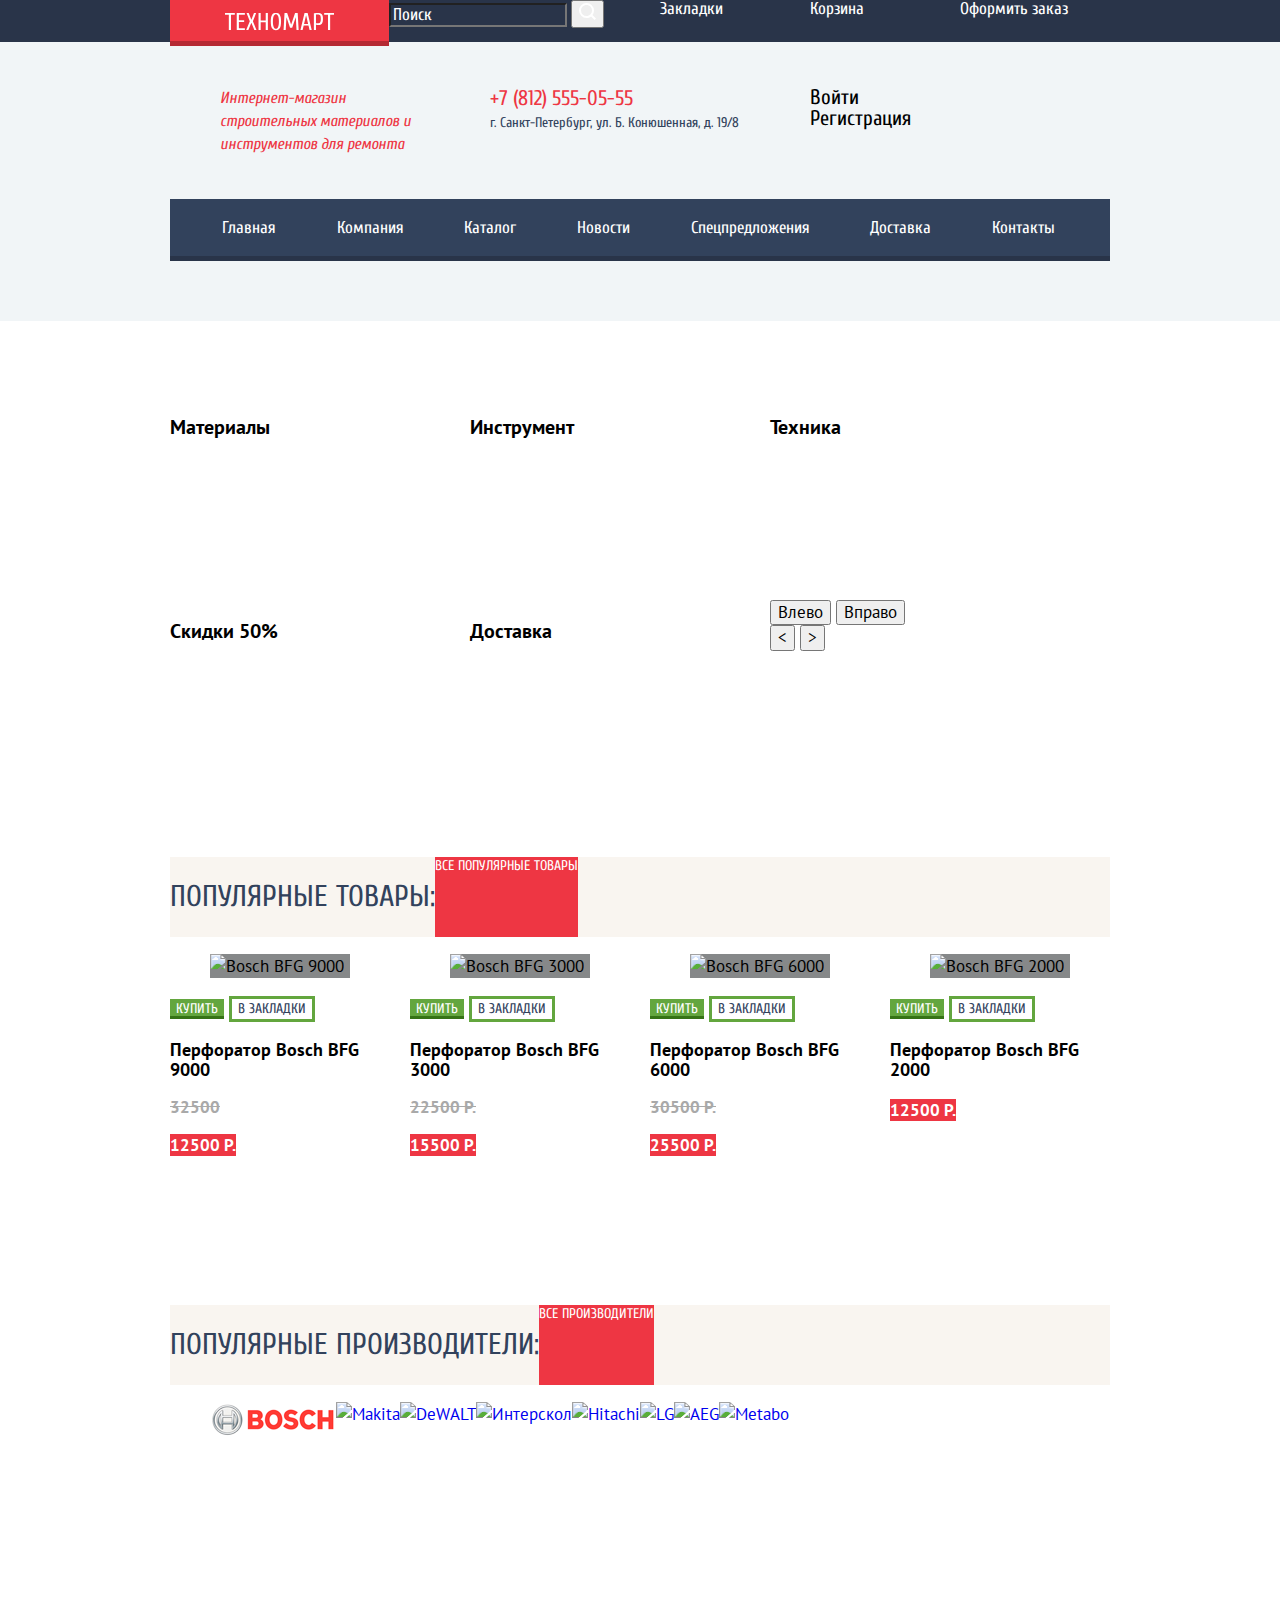
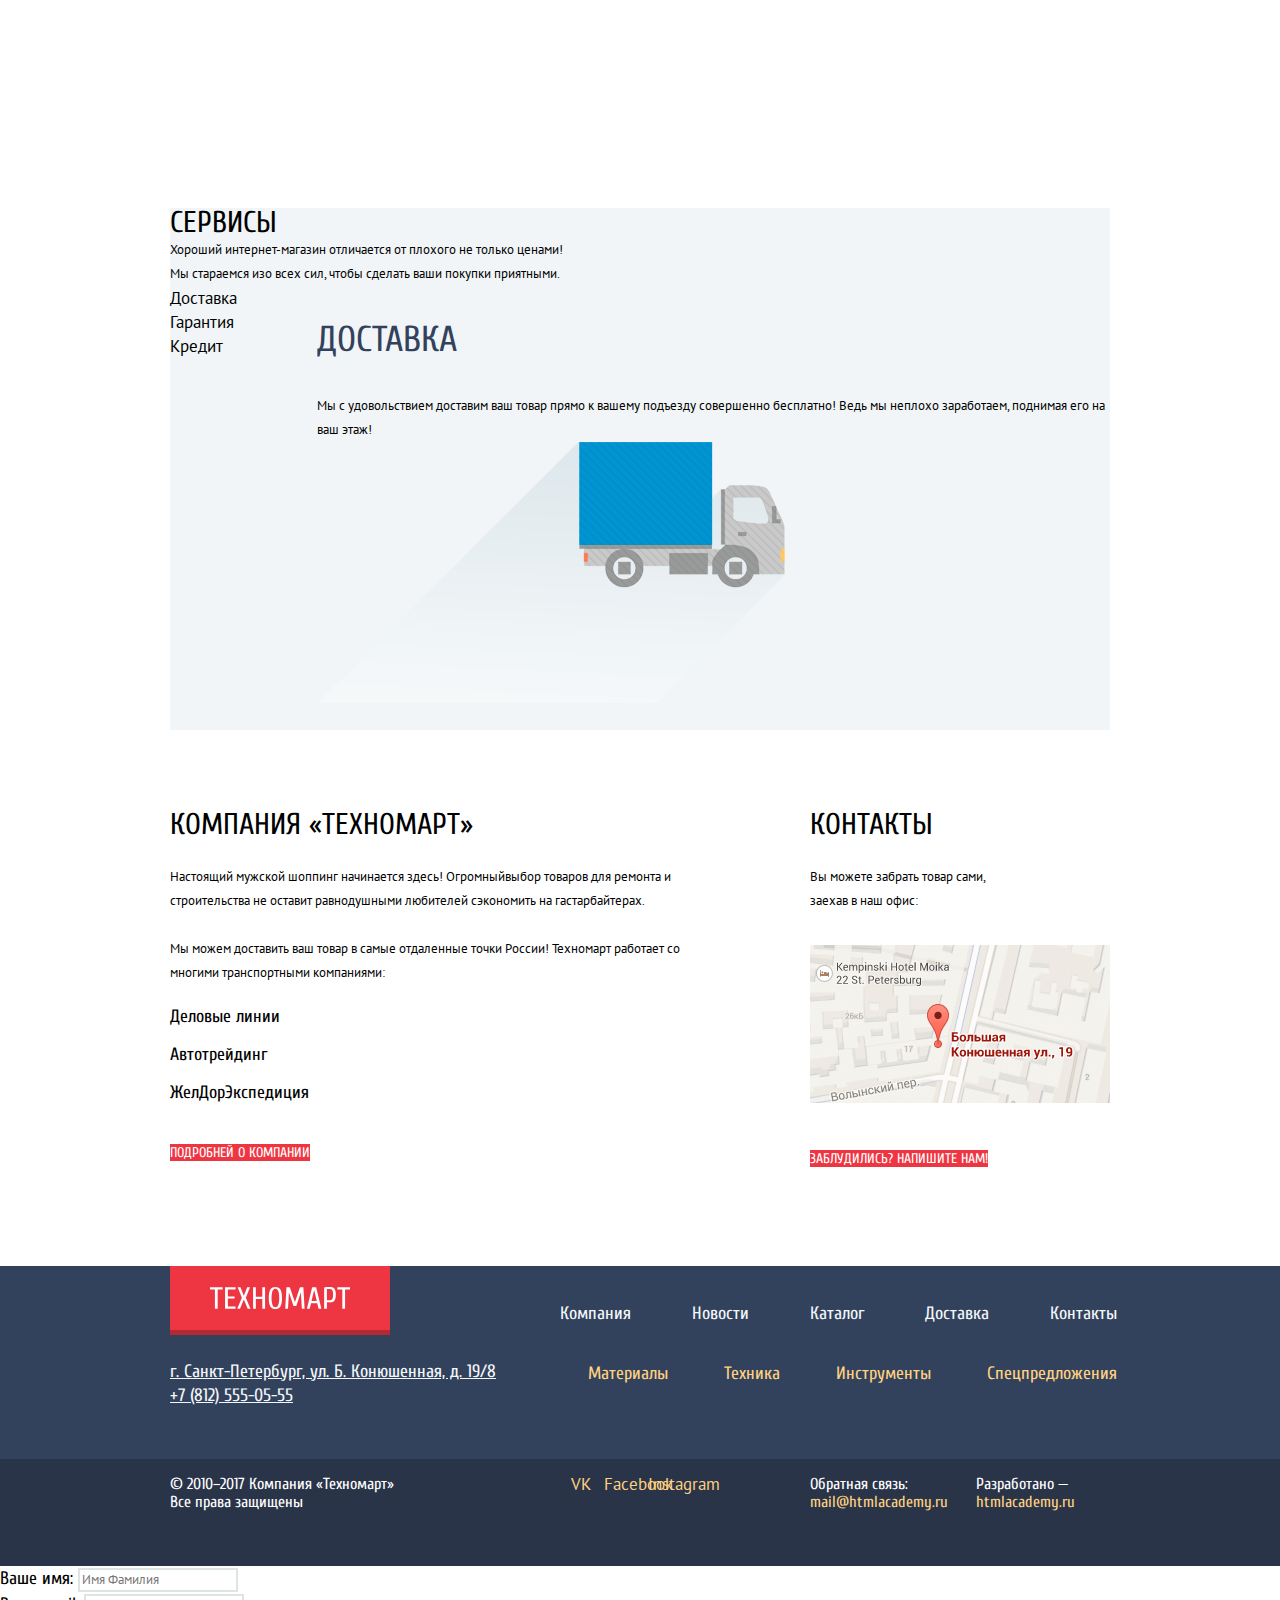
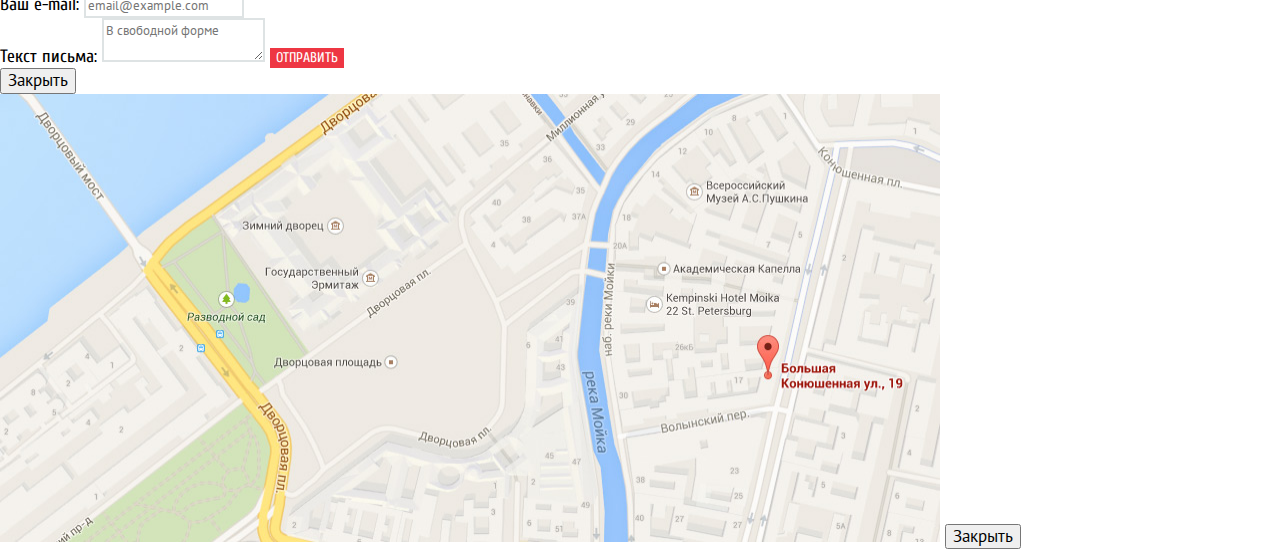
==== index.html @ a9da419f "Правкт по сеткам" ====
<!DOCTYPE html>
<html lang="ru">
  <head>
    <meta charset="utf-8">
    <title>HTML Academy: Техномарт</title>
    <link href="https://fonts.googleapis.com/css?family=Cuprum:400,400i,700&display=swap&subset=cyrillic" rel="stylesheet">
    <link href="https://fonts.googleapis.com/css?family=PT+Sans:400,400i,700&display=swap&subset=cyrillic" rel="stylesheet">
    <link href="css/normalize.css" rel="stylesheet">
    <link href="css/style.css" rel="stylesheet">
  </head>
  <body>
    <header class="header">
      <div class="header-up">
        <div class="container">
          <a class="logo">
            <img src="img/logo-technomart.svg" alt="Логотип Техномарт" width="109" height="19">
          </a>
          <form class="search" action="https://echo.htmlacademy.ru" method="get">
            <input name="search" placeholder="Поиск" type="text">
            <button type="submit"><img src="img/icon-search.svg" alt="Найти"></button>
          </form>
          <a class="header-bookmark" href="#">Закладки</a>
          <a class="header-basket" href="#">Корзина</a>
          <a class="checkout-order" href="#">Оформить заказ</a>
        </div>
      </div>
      <div class="header-medium-down">
        <div class="container">
          <div class="header-medium">
            <h1>
              Интернет-магазин
              строительных материалов
              и инструментов для ремонта
            </h1>
            <div class="data-info">
              <a href="tel:+78125550555">+7 (812) 555-05-55</a>
              <p>г. Санкт-Петербург, ул. Б. Конюшенная, д. 19/8</p>
            </div>
            <div class="user-info">
              <a href="#">Войти</a>
              <a href="#">Регистрация</a>
            </div>
          </div>
          <nav class="site-navigation">
            <ul>
              <li><a href="#" class="button-nav first">Главная</a></li>
              <li><a href="#" class="button-nav">Компания</a></li>
              <li><a href="catalog.html" class="button-nav">Каталог</a></li>
              <li><a href="#" class="button-nav">Новости</a></li>
              <li><a href="#" class="button-nav">Спецпредложения</a></li>
              <li><a href="#" class="button-nav">Доставка</a></li>
              <li><a href="#" class="button-nav last">Контакты</a></li>
            </ul>
          </nav>
        </div>
      </div>
    </header>
    <main class="container">
      <section class="offers">
        <h2 class="visually-hidden">Товары и услуги</h2>
        <div class="category new">
          <h3>Материалы</h3>
          <a href="#" class="button">На любой вкус</a>
          <img src="img/icon-material.svg" width="44" height="65" alt="">
        </div>
        <div class="category">
          <h3>Инструмент</h3>
          <a href="#" class="button">На все случаи</a>
          <img src="img/icon-tool.svg" width="75" height="61" alt="">
        </div>
        <div class="category">
          <h3>Техника</h3>
          <a href="#" class="button">Для стройки</a>
           <img src="img/icon-equipment.svg" width="78" height="62" alt="">
        </div>
        <div class="category">
          <h3>Скидки 50%</h3>
          <a href="#" class="button">На 350 товаров</a>
          <img src="img/icon-sale.svg" width="59" height="72" alt="">
        </div>
        <div class="category">
          <h3>Доставка</h3>
          <a href="#" class="button">Бесплатно</a>
          <img src="img/icon-delivery.svg" width="78" height="63" alt="">
        </div>
        <div class="slide">
          <div>
            <button type="button">Влево</button>
            <button type="button">Вправо</button>
          </div>
          <div class="slide-1 visually-hidden">
            <h3>Дрели</h3>
            <img src="img/slide-1.jpg" width="620" height="266" alt="Дрели">
            <p>Соседям на радость!<p>
            <a href="#" class="button red-button">Открыть каталог</a>
          </div>
          <div class="slide-2 visually-hidden">
            <h3>Перфораторы</h3>
            <img src="img/slide-2.jpg" width="620" height="266" alt="Перфораторы">
            <p>Настоящие мужские игрушки<p>
            <a href="#" class="button red-button">Открыть каталог</a>
          </div>
          <div class="slide control">
            <button type="button"><</button>
            <button type="button">></button>
          </div>
        </div>
      </section>
      <section class="popular-products">
        <div class="header-popular-products">
          <h2>Популярные товары:</h2>
          <a href="#" class="button red-button">Все популярные товары</a>
        </div>
        <div class="products-items">
          <article>
            <div>
              <figure class="alt-color">
                <img src="img/perforator_9000.jpg" alt="Bosch BFG 9000" width="218" height="170">
              </figure>
              <button class="button button-buy" type="button">Купить</button>
              <button class="button button-bookmark" type="button">В закладки</button>
            </div>
            <h3>Перфоратор Bosch BFG 9000</h3>
            <p class="old_price"><del>32500</del></p>
            <a href="#" class="new_price">12500 Р.</a>
          </article>
          <article class="new">
            <div>
              <figure class="alt-color">
                <img src="img/perforator_3000.jpg" alt="Bosch BFG 3000" width="218" height="170">
              </figure>
              <button class="button button-buy" type="button">Купить</button>
              <button class="button button-bookmark" type="button">В закладки</button>
            </div>
            <h3>Перфоратор Bosch BFG 3000</h3>
            <p class="old_price"><del>22500 Р.</del></p>
            <a href="#" class="new_price">15500 Р.</a>
          </article>
          <article>
            <div>
              <figure class="alt-color">
                <img src="img/perforator_6000.jpg" alt="Bosch BFG 6000" width="218" height="170">
              </figure>
              <button class="button button-buy" type="button">Купить</button>
              <button class="button button-bookmark" type="button">В закладки</button>
            </div>
            <h3>Перфоратор Bosch BFG 6000</h3>
            <p class="old_price"><del>30500 Р.</del></p>
            <a href="#" class="new_price">25500 Р.</a>
          </article>
          <article class="new">
            <div>
              <figure class="alt-color">
                <img src="img/perforator_2000.jpg" alt="Bosch BFG 2000" width="218" height="170">
              </figure>
              <button class="button button-buy" type="button">Купить</button>
              <button class="button button-bookmark" type="button">В закладки</button>
            </div>
            <h3>Перфоратор Bosch BFG 2000</h3>
            <a href="#" class="new_price">12500 Р.</a>
          </article>
        </div>
      </section>
      <section class="popular-manufacturers">
        <div class="header-popular-manufacturers">
          <h2>Популярные производители:</h2>
          <a href="#" class="button red-button">Все производители</a>
        </div>
        <ul>
          <li><a href="#"><img src="img/bosch.png" alt="Bosch" width="126" height="37"></a></li>
          <li><a href="#"><img src="img/makita.png" alt="Makita" width="123" height="40"></a></li>
          <li><a href="#"><img src="img/dewalt.png" alt="DeWALT" width="146" height="44"></a></li>
          <li><a href="#"><img src="img/interscol.png" alt="Интерскол" width="200" height="88"></a></li>
          <li><a href="#"><img src="img/hitachi.png" alt="Hitachi" width="169" height="31"></a></li>
          <li><a href="#"><img src="img/lg.png" alt="LG" width="121" height="73"></a></li>
          <li><a href="#"><img src="img/aeg.png" alt="AEG" width="151" height="96"></a></li>
          <li><a href="#"><img src="img/metabo.png" alt="Metabo" width="204" height="69"></a></li>
        </ul>
      </section>
      <section class="service">
        <div class="service-top">
          <h2>Сервисы</h2>
          <p>Хороший интернет-магазин отличается от плохого не только ценами!
            Мы стараемся изо всех сил, чтобы сделать ваши покупки приятными.</p>
        </div>
        <div class="service-down">
          <ul class="service-list">
            <li>Доставка</li>
            <li>Гарантия</li>
            <li>Кредит</li>
          </ul>
          <div class="service-information">
          </div>
          <div>
            <h3>Доставка</h3>
            <p class="service-text">Мы с удовольствием доставим ваш товар прямо
            к вашему подъезду совершенно бесплатно!
            Ведь мы неплохо заработаем,
            поднимая его на ваш этаж!</p>
            <img src="img/delivery.png" alt="Доставка" width="468" height="261">
          </div>
          <div class="visually-hidden"> /!--временно--/
            <h3>Гарантия</h3>
            <p class="service-text">Если купленный у нас товар поломается или заискрит,
            а также в случае пожара, спровоцированного его возгоранием,
            вы всегда можете быть уверены в нашей гарантии.
            Мы обменяем сгоревший товар на новый.
            Дом уж восстановите как-нибудь сами.</p>
            <img src="img/warranty.png" alt="Гарантия" width="389" height="283">
          </div>
          <div class="visually-hidden"> /!--временно--/
            <h3>Кредит</h3>
            <p class="service-text">Залезть в долговую яму стало проще!
            Кредитные консультанты придут вам на помощь.</p>
            <img src="img/credit.png" alt="Кредит" width="465" height="285">
            <a href="#" class="button red-button">Отправить заявку</a>
          </div>
        </div>
      </section>
      <section class="about-company">
        <div class="info">
          <h2>Компания «Техномарт»</h2>
          <p>
            Настоящий мужской шоппинг начинается здесь! Огромныйвыбор товаров для ремонта и
            строительства не оставит равнодушными любителей сэкономить на гастарбайтерах.
          </p>
          <p>
            Мы можем доставить ваш товар в самые отдаленные точки России!
            Техномарт работает со многими транспортными компаниями:
          </p>
          <ul class="transport_companies">
            <li>Деловые линии</li>
            <li>Автотрейдинг</li>
            <li>ЖелДорЭкспедиция</li>
          </ul>
          <a href="#" class="button red-button">Подробней о компании</a>
        </div>
        <div class="contacts">
          <h2>Контакты</h2>
          <p>
            Вы можете забрать товар сами,
            заехав в наш офис:
          </p>
          <img src="img/map.png" alt="карта как добраться" width="300" height="158">
          <a href="#" class="button red-button">Заблудились? Напишите нам!</a>
        </div>
      </section>
    </main>
    <footer class="footer">
      <div class="footer-up">
        <div class="container">
          <div class="footer-left">
            <a class="logo" href="index.html">
              <img src="img/logo-technomart.svg" alt="Логотип Техномарт" width="140" height="24">
            </a>
            <p>
              г. Санкт-Петербург, ул. Б. Конюшенная, д. 19/8
              <a href="tel:+78125550555">+7 (812) 555-05-55</a>
            </p>
          </div>
          <div class="footer-right">
            <ul class="footer-up-nav">
              <li><a href="#">Компания</a></li>
              <li><a href="#">Новости</a></li>
              <li><a href="#">Каталог</a></li>
              <li><a href="#">Доставка</a></li>
              <li><a href="#">Контакты</a></li>
            </ul>
            <ul class="footer-down-nav">
              <li><a href="#">Материалы</a></li>
              <li><a href="#">Техника</a></li>
              <li><a href="#">Инструменты</a></li>
              <li><a href="#">Спецпредложения</a></li>
            </ul>
          </div>
        </div>
      </div>
      <div class="footer-down">
        <div class="container">
          <p class="footer-copyright">
            © 2010–2017 Компания «Техномарт»
            Все права защищены
          </p>
          <ul class="social-networks">
            <li><a class="social-button" href="#"><span>VK</span></a></li>
            <li><a class="social-button" href="#"><span>Facebook</span></a></li>
            <li><a class="social-button" href="#"><span>Instagram</span></a></li>
          </ul>
          <div class="footer-contacts">
            <p>Обратная связь:
              <a href="mailto:mail@htmlacademy.ru">mail@htmlacademy.ru</a>
            </p>
            <p>Разработано —
              <a href="https://htmlacademy.ru/intensive/htmlcss">htmlacademy.ru</a>
            </p>
          </div>
        </div>
      </div>
    </footer>

    <section class="modal">
      <h2 class="visually-hidden">Напишите нам!</h2>
      <form class="appointment-form" action="https://echo.htmlacademy.ru" method="post">
        <div class="name-email">
          <div class="name">
            <label for="user-name">Ваше имя:</label>
            <input type="text" name="user-name" id="user-name"   placeholder="Имя Фамилия">
          </div>
          <div class="email">
            <label for="email">Ваш e-mail:</label>
            <input type="text" name="email" id="email" placeholder="email@example.com">
          </div>
        </div>
        <label for="letter">Текст письма:</label>
        <textarea id="letter" placeholder="В свободной форме"></textarea>
        <button class="button red-button" type="submit">Отправить</button>
      </form>
      <button class="modal-close" type="button">Закрыть</button>
    </section>

    <section class="modal">
      <h2 class="visually-hidden">Как до нас добраться</h2>
        <img src="img/modal-map.jpg" width="940" height="448" alt="Офис компании по адресу ул. Большая Конюшенная 19/8, Санкт-Петербург">
      <button type="button">Закрыть</button>
    </section>

  </body>
</html>
---- css/style.css ----
body {
  margin: 0;
  padding: 0;

  font-family: "PT Sans", "Arial", sans-serif;
  font-size: 17px;
  line-height: 24px;
  font-weight: 400;
  color: #000000;

  background-color: #ffffff;
}

a {
  text-decoration: none;
}

img {
  max-width: 100%;
}

.button {
  cursor: pointer;
  font-family: "Cuprum", "Arial", sans-serif;
  font-weight: 400;
  font-size: 14px;
  line-height: 18px;
  color: #ffffff;
  text-align: center;
  vertical-align: middle;
  text-transform: uppercase;

  border: none;
}

.red-button {
  background-color: #ee3643;
}

.red-button:hover {
  background-color: #ca2c37;
}

.red-button:active {
  background-color: #ba2732;
}

.visually-hidden {
  position: absolute;
  clip: rect(0 0 0 0);
  width: 1px;
  height: 1px;
  margin: -1px;
}


.container {
  width: 940px;
  margin: 0 auto;
}
/* Header */

.header {
  background-color: #f1f5f7;
  min-height: 260px; /* временно */
}

.header-up {
  background-color: #293449;

  font-family: "Cuprum", "Arial", sans-serif;
  font-weight: 400;
  font-size: 17px;
  line-height: 18px;
  color: #ffffff;
  height: 42px; /* временно */

  margin-bottom: 45px;
}

.header-up .container {
  display: flex;
  justify-content: space-between;
}

.header-up .logo {
  padding-left: 55px;
  padding-right: 55px;
  padding-top: 12px;
  padding-bottom: 6px;
}

.header-up form {
  width: 270px;
}

.search input {
  font-family: "Cuprum", "Arial", sans-serif;
  font-weight: 400;
  font-size: 17px;
  line-height: 18px;
  color: #ffffff;

  background-color: #293449;
}

.search input:hover {
  color: #ffffff;

  background-color: #212a3a;
}

.search input:focus {
  color: #000000;

  background-color: #ffffff;
}

.search input::placeholder {
  color: #ffffff;
}

.header-up a {
  font-family: "Cuprum", "Arial", sans-serif;
  font-weight: 400;
  font-size: 17px;
  line-height: 18px;
  color: #ffffff;
}

.header-up .header-bookmark,
.header-up .header-basket,
.header-up .checkout-order {
  width: 150px;
}

.header-up .header-basket:hover,
.header-up .header-bookmark:hover {
  background-color: #212a3a;
}

.header-up .header-basket:active,
.header-up .header-bookmark:active {
  background-color: #161d29;

  opacity: 0.6;
}

.header-up .checkout-order:hover {
  background-color: #5fbb2d;
}

.header-up .checkout-order:active {
  background-color: #518534;
}

.header-medium-down {
  display: flex;
  flex-direction: column;
  justify-content: space-between;
  background-color: #f1f5f7;
  padding-bottom: 60px;
}

.header-medium {
  min-height: 68px;  /*временно для сетки*/
  margin-bottom: 43px;
  display: flex;
  flex-direction: row;
  justify-content: flex-end;
}

.header-medium h1,
.header-medium .site-info {
  margin: 0;
  font-family: "Cuprum", "Arial", sans-serif;
  font-weight: 400;
  font-style: italic;
  font-size: 16px;
  line-height: 23px;
  color: #ee3643;
  margin-right: 70px;
  width: 200px;
}

.header-medium .user-info {
  display: flex;
  flex-direction: column;
  width: 300px;
  margin-left: 50px;
}

.header-medium .data-info {
  width: 270px;
}

.user-info .users-menu {
  margin: 0;
  padding: 0;
  list-style: none;
  display: flex;
}

.data-info a {
  font-family: "Cuprum", "Arial", sans-serif;
  font-weight: 400;
  font-size: 21px;
  line-height: 21px;
  color: #ee3643;
}

.user-info a:hover {
  color: #ee3643;
}

.user-info a:active {
  color: #000000;
  opacity: 0.3;
}

.user-info .username:hover {
  color: inherit;
}

.data-info p {
  font-family: "Cuprum", "Arial", sans-serif;
  font-weight: 400;
  font-size: 14px;
  line-height: 24px;
  color: #32425c;
  padding: 0;
  margin: 0;
}

.user-info a {
  font-family: "Cuprum", "Arial", sans-serif;
  font-weight: 400;
  font-size: 21px;
  line-height: 21px;
  color: #000000;
}

.user-info li {
  list-style: none;
}

.user-info .orders,
.user-info .cabinet {
  font-family: "Cuprum", "Arial", sans-serif;
  font-weight: 400;
  font-size: 16px;
  line-height: 18px;
  color: #32425c;
  text-decoration: underline;
}

.user-info .orders:hover {
  color: #ee3643;
}

.user-info .orders:active {
  color: #000000;
  opacity: 0.3;
}

.site-navigation {
  background-color: #32425c;
  border-bottom: 5px solid #293449;
  min-height: 55px; /* временно */
  width: 940px;
}

.site-navigation ul {
  margin: 0 auto;
  padding: 0;
  list-style: none;
  display: flex;
  justify-content: space-between;
}

.site-navigation  li {
  list-style: none;
}

.site-navigation a {
  font-family: "Cuprum", "Arial", sans-serif;
  font-weight: 400;
  font-size: 17px;
  line-height: 17px;
  color: #ffffff;
  display: block;
  padding: 20px 30px;
}

.site-navigation .first {
  padding-left: 52px;
}

.site-navigation .last {
  padding-right: 55px;
}

.site-navigation a:hover {
  background-color: #293449;
}

.site-navigation a:active {
  opacity: 0.5;

  background-color: #1d2739;
}

/* Main */

.offers {
  margin-top: 74px;
  min-height: 409px;
  margin-bottom: 53px;
  display: flex;
  flex-wrap: wrap;
}

.category {
  width: 300px;
  height: 123px;
}

.popular-products .header-popular-products,
.popular-manufacturers .header-popular-manufacturers {
  background-color: #f9f5f0;
}

.header-popular-products h2,
.header-popular-manufacturers h2 {
  font-family: "Cuprum", "Arial", sans-serif;
  font-weight: 400;
  font-size: 30px;
  line-height: 30px;
  color: #32425c;

  text-transform: uppercase;
}

.popular-products h3 {
  font-family: "PT Sans", "Arial", sans-serif;
  font-weight: bold;
  font-size: 18px;
  line-height: 20px;
  color: #000000;
}

.header-popular-products,
.header-popular-manufacturers {
  display: flex;
}

.popular-products {
  min-height: 427px; /* Временное */
  margin-bottom: 21px;
}

.popular-manufacturers {
  min-height: 418px; /* Временное */
  margin-bottom: 85px;
}

.popular-manufacturers ul {
  list-style: none;
  display: flex;
  flex-wrap: nowrap;
}

.products-items {
  display: flex;
  justify-content: space-between;
}

.products-items article {
  width: 220px;
  height: 317px; /* Временно для сетки */
  margin-bottom: 20px;
}

.alt-color {
  background-color: #868889;
}

.old_price {
  font-family: "PT Sans", "Arial", sans-serif;
  font-weight: bold;
  font-size: 17px;
  line-height: 18px;
  color: #a9a9a9;

  text-transform: uppercase;
}

.new_price {
  font-family: "PT Sans", "Arial", sans-serif;
  font-weight: bold;
  font-size: 17px;
  line-height: 18px;
  color: #ffffff;
  text-transform: uppercase;

  background-color: #ee3643;
}

.popular-manufacturers li {
  list-style: none;
}

.button-buy {
  background-color: #63a63e;
  box-shadow: inset 0 -3px 0 #367315;

  color: #ffffff;
}

.button-buy:hover {
  background-color: #5fbb2d;
}


.button-buy:active {
  background-color: #518534;
}


.button-bookmark {
  background-color: #ffffff;
  border: 3px solid #63a63e;

  color: #32425c;
}

.button-bookmark:hover {
  border: 3px solid #32425c;

  color: #32425c;
}

.button-bookmark:active {
  border: 3px solid #32425c 0.3;

  color: #32425c;
  opacity: 0.3;
}

.service {
  background-color: #f1f5f7;
  min-height: 522px; /* временно*/
  margin-bottom: 80px;

  display: flex;
  flex-direction: column;
}

.service-top {
  width:400px;
}

.service h2 {
  margin: 0;
  padding: 0;
  font-family: "Cuprum", "Arial", sans-serif;
  font-weight: 400;
  font-size: 30px;
  line-height: 30px;
  color: #000000;

  text-transform: uppercase;
}

.service p {
  margin: 0;
  padding: 0;
  font-family: "PT Sans", "Arial", sans-serif;
  font-weight: 400;
  font-size: 13px;
  line-height: 24px;
  color: #000000;
}

.service h3 {
  font-family: "Cuprum", "Arial", sans-serif;
  font-weight: 400;
  font-size: 36px;
  line-height: 36px;
  color: #32425c;

  text-transform: uppercase;
}

.service-down {
  display: flex;
}

.service-list {
  margin: 0;
  padding: 0;
  list-style: none;
  margin-right: 80px;
}

.about-company {
  min-height: 370px; /* временно */
  display: flex;
  justify-content: space-between;
  margin-bottom: 86px;
}

.about-company .info,
.about-company .contacts {
  min-height: 370px; /* временно */
}

.about-company .info {
  width: 520px;
}

.about-company .contacts {
  width: 300px;
}

.about-company h2 {
  font-family: "Cuprum", "Arial", sans-serif;
  font-weight: 400;
  font-size: 30px;
  line-height: 30px;
  color: #000000;
  margin: 0;
  margin-bottom: 25px;

  text-transform: uppercase;
}

.transport_companies {
  margin: 0;
  padding: 0;
  list-style: none;
}

.transport_companies li {
  font-family: "Cuprum", "Arial", sans-serif;
  font-weight: 400;
  font-size: 18px;
  line-height: 20px;
  color: #000000;
  margin-bottom: 18px;
}

.transport_companies li:last-child {
  margin-bottom: 36px;
}

.about-company p {
  margin: 0;
  padding: 0;
  font-family: "PT Sans", "Arial", sans-serif;
  font-weight: 400;
  font-size: 13px;
  line-height: 24px;
  color: #000000;
}

.about-company .info p:nth-child(2) {
  margin-bottom: 24px;
}

.about-company .info p:nth-child(3) {
  margin-bottom: 22px;
}

.contacts p {
  width: 180px;
  margin-bottom: 32px;
}

.contacts img {
  margin-bottom: 36px;
}

/*Main внутренней странцы*/

.bread-crumbs li {
  list-style: none;
}

.bread-crumbs a {
  font-family: "PT Sans", "Arial", sans-serif;
  font-weight: 400;
  font-size: 13px;
  line-height: 18px;
  color: #000000;

  text-transform: uppercase;
}

.inner-page-h1 {
  background-color: #f2f6f8;
}

.inner-page h1 {
  margin: 0;
  padding: 0;
  font-family: "Cuprum", "Arial", sans-serif;
  font-weight: 400;
  font-size: 30px;
  line-height: 30px;
  color: #32425c;
  vertical-align: middle;
  text-align: left;

  margin-bottom: 20px;
  min-height: 90px;   /* Временно для сетки */
}

.inner-page h2 {
  background-color: #f7f3ec;
}

.inner-page .bread-crumbs {
  margin: 0 auto;
  padding: 0;
  list-style: none;
  display: flex;
  justify-content: flex-start;

  min-height: 60px; /* Временно для сетки */
}

.inner-page h2,
.sorting-title {
  font-family: "PT Sans", "Arial", sans-serif;
  font-weight: 400;
  font-size: 13px;
  line-height: 18px;
  color: #000000;
  vertical-align: middle;
  text-align: left;
  text-transform: uppercase;
}

.filter-catalog-wrapper {
  display: flex;
}

.filter {
  width: 220px;
  display: flex;
  flex-direction: column;
  margin-right: 20px;

  min-height: 745px;   /* Временно для сетки */
}

.filter legend {
  font-family: "PT Sans","Arial", sans-serif;
  font-weight: 400;
  font-size: 17px;
  line-height: 30px;
  color: #000000;
  vertical-align: middle;
  text-align: left;
  text-transform: uppercase;
}

.filter label {
  font-family: "PT Sans", "Arial", sans-serif;
  font-weight: 400;
  font-size: 15px;
  line-height: 20px;
  color: #000000;
  vertical-align: middle;
  text-align: left;
  text-transform: uppercase;
}

.filter label:active {
  opacity: 0.4;
}

.filter li {
  list-style: none;
}

.products-list {
  display: flex;
  flex-direction: column;
  width: 700px;
}

.sorting {
  background-color: #f7f3ec;
  min-height: 38px;  /* Временно для сетки */
  display: flex;
  justify-content: space-between;
  margin-bottom: 20px;
}

.sorting p {
  padding: 0;
  margin: 0;
  margin-left: 20px;
  margin-right: 140px;
}

.sorting .sorting-list {
  min-width: 355px; /* Временно для сетки */
  margin-right: 45px;
  margin: 0;
  padding: 0;
  list-style: none;
  display: flex;
}

.sorting .sorting-control {
  min-width: 45px; /* Временно для сетки */
  margin-right: 15px;
  list-style: none;
}

.sorting-link {
  font-family: "PT Sans", "Arial", sans-serif;
  font-weight: 400;
  font-size: 13px;
  line-height: 18px;
  color: #acaaa5;
  vertical-align: middle;
  text-align: left;
  text-transform: uppercase;

  border-bottom: 1px dashed #ee3643;
}

.sorting-link:hover {
  color: #000000;

  border-bottom: 1px solid #ee3643;
}

.active-sorting-link,
.sorting-link:active {
  color: #ee3643;
  border-bottom: none;
}

.catalog {
  display: flex;
  flex-wrap: wrap;
  justify-content: space-between;
  margin-bottom: 34px;
}

.catalog article {
  width: 220px;
  height: 317px; /* Временно для сетки */
  margin-bottom: 20px;
}

.pagination {
  padding: 0;
  margin: 0;
  list-style: none;
  display: flex;
  margin-bottom: 60px;

  min-height: 38px; /* Временно для сетки */
}

.button-page {
  font-family: "PT Sans", "Arial", sans-serif;
  font-weight: 400;
  font-size: 13px;
  line-height: 18px;
  color: #000000;
  text-align: center;
  vertical-align: middle;
  text-transform: uppercase;

  border: 1px solid #e5e5e5;

  background-color: #ffffff;
}

.active-page {
  color: #ffffff;
  background-color: #ee3643;

  border: none;
}

.inner-page .about-rotary-hammers {
  background-color: #f2f6f8;
  min-height: 190px; /* Временно для сетки */
  display: flex;
  flex-direction: column;

  margin-bottom: 70px;
}

.about-rotary-hammers-h2,
.about-rotary-hammers-h2 p {
  margin: 0;
  padding: 0;
}

.about-rotary-hammers h2 {
  font-family: "Cuprum", "Arial", sans-serif;
  font-weight: 400;
  font-size: 30px;
  line-height: 30px;
  color: #000000;
  text-align: left;
  vertical-align: middle;
  text-transform: uppercase;
  background-color: #f2f6f8;
}

.about-rotary-hammers p {
  font-family: "PT Sans", "Arial", sans-serif;
  font-weight: 400;
  font-size: 13px;
  line-height: 24px;
  color: #000000;
  text-align: left;
  vertical-align: middle;
}

/* Footer */

.footer {
  min-height: 300px;
  display: flex;
  flex-direction: column;
}

.footer-up {
  min-height: 193px;
  background-color: #32425c;
}

.footer-up .container {
  display: flex;
  justify-content: space-between;
}

.footer-up p,
.footer-up a {
  margin: 0;
  padding: 0;
}

.footer-left {
  display: flex;
  flex-direction: column;
  margin-right: 60px;
}

.footer-left p,
.footer-left a {
  font-family: "Cuprum", "Arial", sans-serif;
  font-weight: 400;
  font-size: 18px;
  line-height: 24px;
  color: #f3f7f9;
  text-decoration: underline;

  width: 330px;
}

.footer-left .logo {
  padding: 0 40px;
  padding-top: 20px;
  padding-bottom: 13px;
  margin-bottom: 30px;
  width: 140px;
}

.footer-up .logo,
.header-up .logo {
  background-color: #ee3643;
  box-shadow: 0 5px 0 0 #b52933;
}

.footer-up .logo:hover,
.header-up .logo:hover {
  background-color: #ca2c37;
}

.footer-up .logo:active,
.header-up .logo:active {
  background-color: #ba2732;
}

.footer-right {
  display: flex;
  flex-direction: column;
}

.footer-right ul{
  margin: 0;
  padding: 0;
  display: flex;
  justify-content: flex-end;
  padding-top: 36px;

  min-width: 550px;
  min-height: 24px;
}

.footer-up .footer-up-nav,
.footer-up .footer-down-nav {
  font-family: "Cuprum", "Arial", sans-serif;
  font-weight: 400;
  font-size: 18px;
  line-height: 24px;
  color: #f3f7f9;

  list-style: none;
}

.footer-up .footer-up-nav {
  display: flex;
  justify-content: space-between;
}

.footer-right .footer-down-nav {
  display: flex;
  justify-content: flex-end;
  padding-bottom: 72px;
}

.footer-down-nav li {
  padding-left: 28px;
  padding-right: 28px;
}

.footer-down-nav li:last-child {
  padding-right: 0;
}

.footer-right li {
  list-style: none;
}

.footer-right a:hover,
.footer-right a:hover {
  text-decoration: underline;
}

.footer-right a:active,
.footer-right a:active {
  opacity: 0.5;

  text-decoration: none;
}

.footer-up-nav a {
  color: #f3f7f9;
}

.footer-down-nav a {
  color: #ffd180;
}

.footer-down {
  background-color: #293449;
  min-height: 107px;
}

.footer-down .container {
  display: flex;
  justify-content: space-between;
  align-items: center;
}


.footer-down p {
  color: #ffffff;
}

.footer-down a {
  color: #ffd180;
}

.footer-down a:hover {
  text-decoration: underline;
}

.footer-down a:active {
  text-decoration: none;
  color: #ee3643;
}

.footer-copyright {
  width: 230px;
  margin: 0;
  font-family: "Cuprum", "Arial", sans-serif;
  font-size: 16px;
  line-height: 18px;
  font-weight: 400;
}

.social-networks {
  padding: 0;
  margin: 0;
  display: flex;
  justify-content: space-between;
  margin-left: 160px;
  width: 130px;
  text-align: center;
}

.social-networks li {
  height: 42px;
  width: 42px;
  margin: 0;
  padding: 0;

  list-style: none;

  border-radius: 50%;
}

.footer-contacts {
  margin-left: 120px;
  width: 300px;
  display: flex;
  justify-content: flex-start;
}

.footer-contacts p {
  font-family: "Cuprum", "Arial", sans-serif;
  font-size: 16px;
  line-height: 18px;
  font-weight: 400;
}

.social-button {
  color: #ffffff;
}

/* Форма*/

.modal {
  color: #000000;

  background-color: #ffffff;
}

.appointment-form input[type="text"],
textarea {
  font-family: "PT Sans", "Arial", sans-serif;
  font-size: 13px;
  line-height: 18px;
  font-weight: 400;
  color: #a9a9a9;

  border: 2px solid #dee3e4;
}

.appointment-form label {
  font-family: "Cuprum", "Arial", sans-serif;
  font-size: 18px;
  line-height: 18px;
  font-weight: 400;
  color: #000000;
}

.modal-buy {
  background-color: #ffffff;
}

.modal-buy h2 {
  font-family: "Cuprum", "Arial", sans-serif;
  font-size: 30px;
  line-height: 30px;
  font-weight: 400;
  color: #000000;
  text-align: left;
  vertical-align: middle;
}

.buttons {
  background-color: #f1f1f1;
}

.white-button {
  color: #000000;
  text-align: left;
  vertical-align: middle;

  background-color: #ffffff;
}
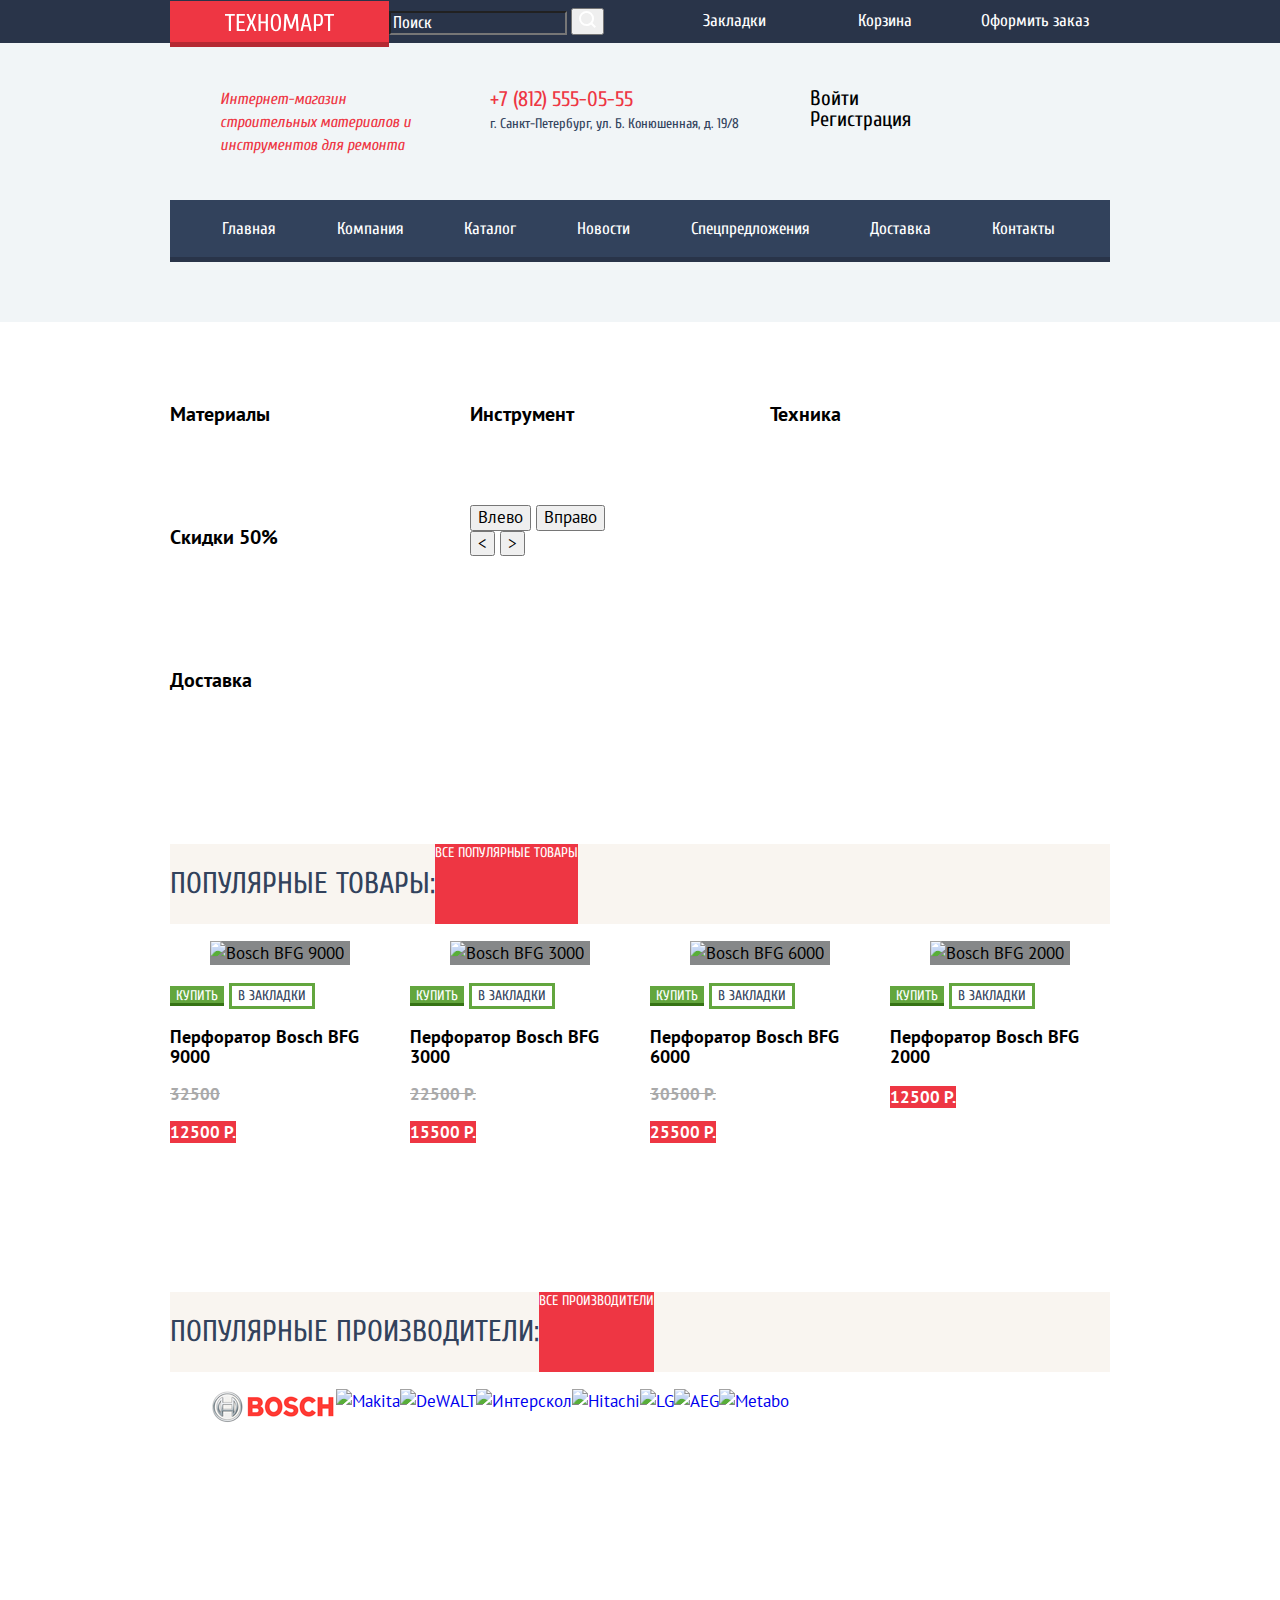
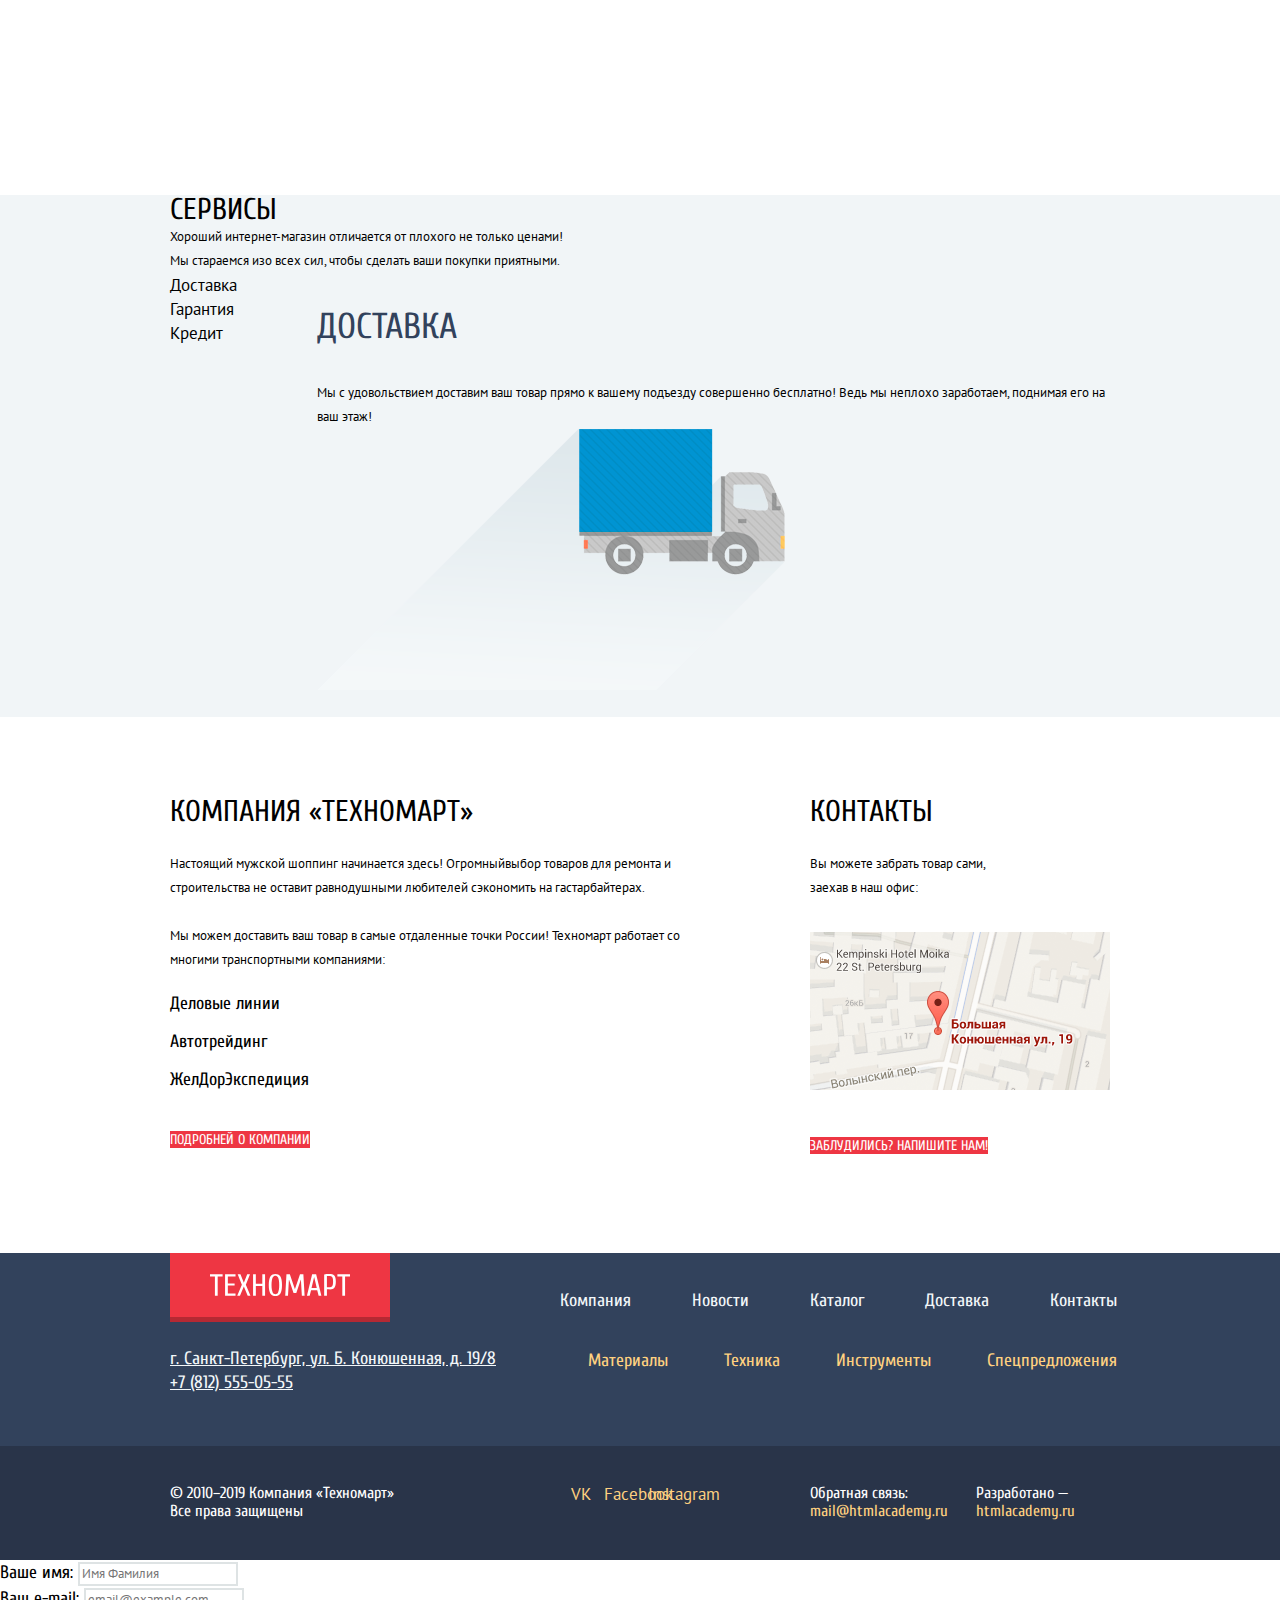
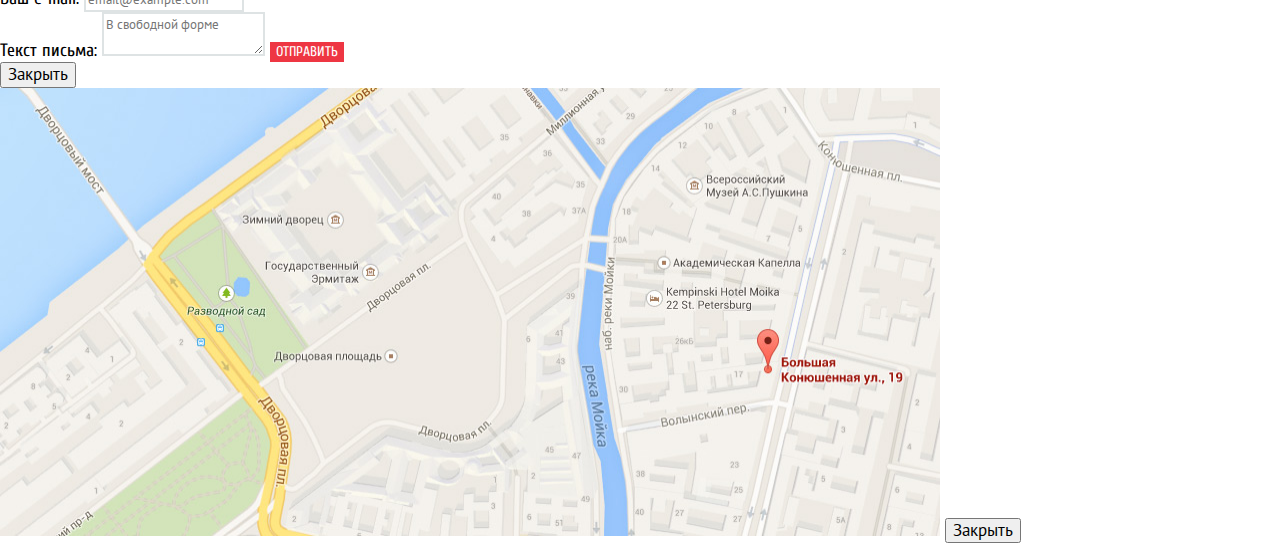
==== commit c27bb91d: "Новые правки по сеткам" ====
--- a/index.html
+++ b/index.html
@@ -55,194 +55,202 @@
         </div>
       </div>
     </header>
-    <main class="container">
-      <section class="offers">
-        <h2 class="visually-hidden">Товары и услуги</h2>
-        <div class="category new">
-          <h3>Материалы</h3>
-          <a href="#" class="button">На любой вкус</a>
-          <img src="img/icon-material.svg" width="44" height="65" alt="">
-        </div>
-        <div class="category">
-          <h3>Инструмент</h3>
-          <a href="#" class="button">На все случаи</a>
-          <img src="img/icon-tool.svg" width="75" height="61" alt="">
-        </div>
-        <div class="category">
-          <h3>Техника</h3>
-          <a href="#" class="button">Для стройки</a>
-           <img src="img/icon-equipment.svg" width="78" height="62" alt="">
-        </div>
-        <div class="category">
-          <h3>Скидки 50%</h3>
-          <a href="#" class="button">На 350 товаров</a>
-          <img src="img/icon-sale.svg" width="59" height="72" alt="">
-        </div>
-        <div class="category">
-          <h3>Доставка</h3>
-          <a href="#" class="button">Бесплатно</a>
-          <img src="img/icon-delivery.svg" width="78" height="63" alt="">
-        </div>
-        <div class="slide">
-          <div>
-            <button type="button">Влево</button>
-            <button type="button">Вправо</button>
-          </div>
-          <div class="slide-1 visually-hidden">
-            <h3>Дрели</h3>
-            <img src="img/slide-1.jpg" width="620" height="266" alt="Дрели">
-            <p>Соседям на радость!<p>
-            <a href="#" class="button red-button">Открыть каталог</a>
-          </div>
-          <div class="slide-2 visually-hidden">
-            <h3>Перфораторы</h3>
-            <img src="img/slide-2.jpg" width="620" height="266" alt="Перфораторы">
-            <p>Настоящие мужские игрушки<p>
-            <a href="#" class="button red-button">Открыть каталог</a>
-          </div>
-          <div class="slide control">
-            <button type="button"><</button>
-            <button type="button">></button>
-          </div>
-        </div>
-      </section>
-      <section class="popular-products">
-        <div class="header-popular-products">
-          <h2>Популярные товары:</h2>
-          <a href="#" class="button red-button">Все популярные товары</a>
-        </div>
-        <div class="products-items">
-          <article>
+    <main class="home-page">
+      <div class="container">
+        <section class="offers">
+          <h2 class="visually-hidden">Товары и услуги</h2>
+          <div class="category new">
+            <h3>Материалы</h3>
+            <a href="#" class="button">На любой вкус</a>
+            <img src="img/icon-material.svg" width="44" height="65" alt="">
+          </div>
+          <div class="category">
+            <h3>Инструмент</h3>
+            <a href="#" class="button">На все случаи</a>
+            <img src="img/icon-tool.svg" width="75" height="61" alt="">
+          </div>
+          <div class="category">
+            <h3>Техника</h3>
+            <a href="#" class="button">Для стройки</a>
+             <img src="img/icon-equipment.svg" width="78" height="62" alt="">
+          </div>
+          <div class="container-category">
+            <div class="category">
+              <h3>Скидки 50%</h3>
+              <a href="#" class="button">На 350 товаров</a>
+              <img src="img/icon-sale.svg" width="59" height="72" alt="">
+            </div>
+            <div class="category">
+              <h3>Доставка</h3>
+              <a href="#" class="button">Бесплатно</a>
+              <img src="img/icon-delivery.svg" width="78" height="63" alt="">
+            </div>
+          </div>
+          <div class="slide">
             <div>
-              <figure class="alt-color">
-                <img src="img/perforator_9000.jpg" alt="Bosch BFG 9000" width="218" height="170">
-              </figure>
-              <button class="button button-buy" type="button">Купить</button>
-              <button class="button button-bookmark" type="button">В закладки</button>
-            </div>
-            <h3>Перфоратор Bosch BFG 9000</h3>
-            <p class="old_price"><del>32500</del></p>
-            <a href="#" class="new_price">12500 Р.</a>
-          </article>
-          <article class="new">
+              <button type="button">Влево</button>
+              <button type="button">Вправо</button>
+            </div>
+            <div class="slide-1 visually-hidden">
+              <h3>Дрели</h3>
+              <img src="img/slide-1.jpg" width="620" height="266" alt="Дрели">
+              <p>Соседям на радость!<p>
+              <a href="#" class="button red-button">Открыть каталог</a>
+            </div>
+            <div class="slide-2 visually-hidden">
+              <h3>Перфораторы</h3>
+              <img src="img/slide-2.jpg" width="620" height="266" alt="Перфораторы">
+              <p>Настоящие мужские игрушки<p>
+              <a href="#" class="button red-button">Открыть каталог</a>
+            </div>
+            <div class="slide control">
+              <button type="button"><</button>
+              <button type="button">></button>
+            </div>
+          </div>
+        </section>
+        <section class="popular-products">
+          <div class="header-popular-products">
+            <h2>Популярные товары:</h2>
+            <a href="#" class="button red-button">Все популярные товары</a>
+          </div>
+          <div class="products-items">
+            <article>
+              <div>
+                <figure class="alt-color">
+                  <img src="img/perforator_9000.jpg" alt="Bosch BFG 9000" width="218" height="170">
+                </figure>
+                <button class="button button-buy" type="button">Купить</button>
+                <button class="button button-bookmark" type="button">В закладки</button>
+              </div>
+              <h3>Перфоратор Bosch BFG 9000</h3>
+              <p class="old_price"><del>32500</del></p>
+              <a href="#" class="new_price">12500 Р.</a>
+            </article>
+            <article class="new">
+              <div>
+                <figure class="alt-color">
+                  <img src="img/perforator_3000.jpg" alt="Bosch BFG 3000" width="218" height="170">
+                </figure>
+                <button class="button button-buy" type="button">Купить</button>
+                <button class="button button-bookmark" type="button">В закладки</button>
+              </div>
+              <h3>Перфоратор Bosch BFG 3000</h3>
+              <p class="old_price"><del>22500 Р.</del></p>
+              <a href="#" class="new_price">15500 Р.</a>
+            </article>
+            <article>
+              <div>
+                <figure class="alt-color">
+                  <img src="img/perforator_6000.jpg" alt="Bosch BFG 6000" width="218" height="170">
+                </figure>
+                <button class="button button-buy" type="button">Купить</button>
+                <button class="button button-bookmark" type="button">В закладки</button>
+              </div>
+              <h3>Перфоратор Bosch BFG 6000</h3>
+              <p class="old_price"><del>30500 Р.</del></p>
+              <a href="#" class="new_price">25500 Р.</a>
+            </article>
+            <article class="new">
+              <div>
+                <figure class="alt-color">
+                  <img src="img/perforator_2000.jpg" alt="Bosch BFG 2000" width="218" height="170">
+                </figure>
+                <button class="button button-buy" type="button">Купить</button>
+                <button class="button button-bookmark" type="button">В закладки</button>
+              </div>
+              <h3>Перфоратор Bosch BFG 2000</h3>
+              <a href="#" class="new_price">12500 Р.</a>
+            </article>
+          </div>
+        </section>
+        <section class="popular-manufacturers">
+          <div class="header-popular-manufacturers">
+            <h2>Популярные производители:</h2>
+            <a href="#" class="button red-button">Все производители</a>
+          </div>
+          <ul>
+            <li><a href="#"><img src="img/bosch.png" alt="Bosch" width="126" height="37"></a></li>
+            <li><a href="#"><img src="img/makita.png" alt="Makita" width="123" height="40"></a></li>
+            <li><a href="#"><img src="img/dewalt.png" alt="DeWALT" width="146" height="44"></a></li>
+            <li><a href="#"><img src="img/interscol.png" alt="Интерскол" width="200" height="88"></a></li>
+            <li><a href="#"><img src="img/hitachi.png" alt="Hitachi" width="169" height="31"></a></li>
+            <li><a href="#"><img src="img/lg.png" alt="LG" width="121" height="73"></a></li>
+            <li><a href="#"><img src="img/aeg.png" alt="AEG" width="151" height="96"></a></li>
+            <li><a href="#"><img src="img/metabo.png" alt="Metabo" width="204" height="69"></a></li>
+          </ul>
+        </section>
+      </div>
+      <section class="service">
+        <div class="container">
+          <div class="service-top">
+            <h2>Сервисы</h2>
+            <p>Хороший интернет-магазин отличается от плохого не только ценами!
+              Мы стараемся изо всех сил, чтобы сделать ваши покупки приятными.</p>
+          </div>
+          <div class="service-down">
+            <ul class="service-list">
+              <li>Доставка</li>
+              <li>Гарантия</li>
+              <li>Кредит</li>
+            </ul>
+            <div class="service-information">
+            </div>
             <div>
-              <figure class="alt-color">
-                <img src="img/perforator_3000.jpg" alt="Bosch BFG 3000" width="218" height="170">
-              </figure>
-              <button class="button button-buy" type="button">Купить</button>
-              <button class="button button-bookmark" type="button">В закладки</button>
-            </div>
-            <h3>Перфоратор Bosch BFG 3000</h3>
-            <p class="old_price"><del>22500 Р.</del></p>
-            <a href="#" class="new_price">15500 Р.</a>
-          </article>
-          <article>
-            <div>
-              <figure class="alt-color">
-                <img src="img/perforator_6000.jpg" alt="Bosch BFG 6000" width="218" height="170">
-              </figure>
-              <button class="button button-buy" type="button">Купить</button>
-              <button class="button button-bookmark" type="button">В закладки</button>
-            </div>
-            <h3>Перфоратор Bosch BFG 6000</h3>
-            <p class="old_price"><del>30500 Р.</del></p>
-            <a href="#" class="new_price">25500 Р.</a>
-          </article>
-          <article class="new">
-            <div>
-              <figure class="alt-color">
-                <img src="img/perforator_2000.jpg" alt="Bosch BFG 2000" width="218" height="170">
-              </figure>
-              <button class="button button-buy" type="button">Купить</button>
-              <button class="button button-bookmark" type="button">В закладки</button>
-            </div>
-            <h3>Перфоратор Bosch BFG 2000</h3>
-            <a href="#" class="new_price">12500 Р.</a>
-          </article>
-        </div>
-      </section>
-      <section class="popular-manufacturers">
-        <div class="header-popular-manufacturers">
-          <h2>Популярные производители:</h2>
-          <a href="#" class="button red-button">Все производители</a>
-        </div>
-        <ul>
-          <li><a href="#"><img src="img/bosch.png" alt="Bosch" width="126" height="37"></a></li>
-          <li><a href="#"><img src="img/makita.png" alt="Makita" width="123" height="40"></a></li>
-          <li><a href="#"><img src="img/dewalt.png" alt="DeWALT" width="146" height="44"></a></li>
-          <li><a href="#"><img src="img/interscol.png" alt="Интерскол" width="200" height="88"></a></li>
-          <li><a href="#"><img src="img/hitachi.png" alt="Hitachi" width="169" height="31"></a></li>
-          <li><a href="#"><img src="img/lg.png" alt="LG" width="121" height="73"></a></li>
-          <li><a href="#"><img src="img/aeg.png" alt="AEG" width="151" height="96"></a></li>
-          <li><a href="#"><img src="img/metabo.png" alt="Metabo" width="204" height="69"></a></li>
-        </ul>
-      </section>
-      <section class="service">
-        <div class="service-top">
-          <h2>Сервисы</h2>
-          <p>Хороший интернет-магазин отличается от плохого не только ценами!
-            Мы стараемся изо всех сил, чтобы сделать ваши покупки приятными.</p>
-        </div>
-        <div class="service-down">
-          <ul class="service-list">
-            <li>Доставка</li>
-            <li>Гарантия</li>
-            <li>Кредит</li>
-          </ul>
-          <div class="service-information">
-          </div>
-          <div>
-            <h3>Доставка</h3>
-            <p class="service-text">Мы с удовольствием доставим ваш товар прямо
-            к вашему подъезду совершенно бесплатно!
-            Ведь мы неплохо заработаем,
-            поднимая его на ваш этаж!</p>
-            <img src="img/delivery.png" alt="Доставка" width="468" height="261">
-          </div>
-          <div class="visually-hidden"> /!--временно--/
-            <h3>Гарантия</h3>
-            <p class="service-text">Если купленный у нас товар поломается или заискрит,
-            а также в случае пожара, спровоцированного его возгоранием,
-            вы всегда можете быть уверены в нашей гарантии.
-            Мы обменяем сгоревший товар на новый.
-            Дом уж восстановите как-нибудь сами.</p>
-            <img src="img/warranty.png" alt="Гарантия" width="389" height="283">
-          </div>
-          <div class="visually-hidden"> /!--временно--/
-            <h3>Кредит</h3>
-            <p class="service-text">Залезть в долговую яму стало проще!
-            Кредитные консультанты придут вам на помощь.</p>
-            <img src="img/credit.png" alt="Кредит" width="465" height="285">
-            <a href="#" class="button red-button">Отправить заявку</a>
+              <h3>Доставка</h3>
+              <p class="service-text">Мы с удовольствием доставим ваш товар прямо
+              к вашему подъезду совершенно бесплатно!
+              Ведь мы неплохо заработаем,
+              поднимая его на ваш этаж!</p>
+              <img src="img/delivery.png" alt="Доставка" width="468" height="261">
+            </div>
+            <div class="visually-hidden"> /!--временно--/
+              <h3>Гарантия</h3>
+              <p class="service-text">Если купленный у нас товар поломается или заискрит,
+              а также в случае пожара, спровоцированного его возгоранием,
+              вы всегда можете быть уверены в нашей гарантии.
+              Мы обменяем сгоревший товар на новый.
+              Дом уж восстановите как-нибудь сами.</p>
+              <img src="img/warranty.png" alt="Гарантия" width="389" height="283">
+            </div>
+            <div class="visually-hidden"> /!--временно--/
+              <h3>Кредит</h3>
+              <p class="service-text">Залезть в долговую яму стало проще!
+              Кредитные консультанты придут вам на помощь.</p>
+              <img src="img/credit.png" alt="Кредит" width="465" height="285">
+              <a href="#" class="button red-button">Отправить заявку</a>
+            </div>
           </div>
         </div>
       </section>
       <section class="about-company">
-        <div class="info">
-          <h2>Компания «Техномарт»</h2>
-          <p>
-            Настоящий мужской шоппинг начинается здесь! Огромныйвыбор товаров для ремонта и
-            строительства не оставит равнодушными любителей сэкономить на гастарбайтерах.
-          </p>
-          <p>
-            Мы можем доставить ваш товар в самые отдаленные точки России!
-            Техномарт работает со многими транспортными компаниями:
-          </p>
-          <ul class="transport_companies">
-            <li>Деловые линии</li>
-            <li>Автотрейдинг</li>
-            <li>ЖелДорЭкспедиция</li>
-          </ul>
-          <a href="#" class="button red-button">Подробней о компании</a>
-        </div>
-        <div class="contacts">
-          <h2>Контакты</h2>
-          <p>
-            Вы можете забрать товар сами,
-            заехав в наш офис:
-          </p>
-          <img src="img/map.png" alt="карта как добраться" width="300" height="158">
-          <a href="#" class="button red-button">Заблудились? Напишите нам!</a>
+        <div class="container">
+          <div class="info">
+            <h2>Компания «Техномарт»</h2>
+            <p>
+              Настоящий мужской шоппинг начинается здесь! Огромныйвыбор товаров для ремонта и
+              строительства не оставит равнодушными любителей сэкономить на гастарбайтерах.
+            </p>
+            <p>
+              Мы можем доставить ваш товар в самые отдаленные точки России!
+              Техномарт работает со многими транспортными компаниями:
+            </p>
+            <ul class="transport_companies">
+              <li>Деловые линии</li>
+              <li>Автотрейдинг</li>
+              <li>ЖелДорЭкспедиция</li>
+            </ul>
+            <a href="#" class="button red-button">Подробней о компании</a>
+          </div>
+          <div class="contacts">
+            <h2>Контакты</h2>
+            <p>
+              Вы можете забрать товар сами,
+              заехав в наш офис:
+            </p>
+            <img src="img/map.png" alt="карта как добраться" width="300" height="158">
+            <a href="#" class="button red-button">Заблудились? Напишите нам!</a>
+          </div>
         </div>
       </section>
     </main>
@@ -278,7 +286,7 @@
       <div class="footer-down">
         <div class="container">
           <p class="footer-copyright">
-            © 2010–2017 Компания «Техномарт»
+            © 2010–2019 Компания «Техномарт»
             Все права защищены
           </p>
           <ul class="social-networks">
--- a/css/style.css
+++ b/css/style.css
@@ -53,7 +53,6 @@
   margin: -1px;
 }
 
-
 .container {
   width: 940px;
   margin: 0 auto;
@@ -73,7 +72,6 @@
   font-size: 17px;
   line-height: 18px;
   color: #ffffff;
-  height: 42px; /* временно */
 
   margin-bottom: 45px;
 }
@@ -81,6 +79,7 @@
 .header-up .container {
   display: flex;
   justify-content: space-between;
+  align-items: center;
 }
 
 .header-up .logo {
@@ -126,6 +125,9 @@
   font-size: 17px;
   line-height: 18px;
   color: #ffffff;
+  padding-top: 12px;
+  padding-bottom: 13px;
+  text-align: center;
 }
 
 .header-up .header-bookmark,
@@ -311,9 +313,13 @@
 }
 
 /* Main */
+.home-page .container {
+  display: flex;
+  flex-direction: column;
+}
 
 .offers {
-  margin-top: 74px;
+  margin-top: 60px;
   min-height: 409px;
   margin-bottom: 53px;
   display: flex;
@@ -451,9 +457,6 @@
   background-color: #f1f5f7;
   min-height: 522px; /* временно*/
   margin-bottom: 80px;
-
-  display: flex;
-  flex-direction: column;
 }
 
 .service-top {
@@ -470,6 +473,11 @@
   color: #000000;
 
   text-transform: uppercase;
+}
+
+.service .container {
+  display: flex;
+  flex-direction: column;
 }
 
 .service p {
@@ -505,10 +513,15 @@
 
 .about-company {
   min-height: 370px; /* временно */
-  display: flex;
+  margin-bottom: 86px;
+}
+
+.about-company .container {
+  display: flex;
+  flex-direction: row;
   justify-content: space-between;
-  margin-bottom: 86px;
-}
+}
+
 
 .about-company .info,
 .about-company .contacts {
@@ -582,6 +595,11 @@
 }
 
 /*Main внутренней странцы*/
+
+.inner-page .container {
+  display: flex;
+  flex-direction: column;
+}
 
 .bread-crumbs li {
   list-style: none;
@@ -611,9 +629,10 @@
   color: #32425c;
   vertical-align: middle;
   text-align: left;
-
-  margin-bottom: 20px;
-  min-height: 90px;   /* Временно для сетки */
+  text-transform: uppercase;
+  padding-top: 30px;
+  padding-bottom: 30px;
+  padding-left: 28px;
 }
 
 .inner-page h2 {
@@ -627,7 +646,7 @@
   display: flex;
   justify-content: flex-start;
 
-  min-height: 60px; /* Временно для сетки */
+  min-height: 58px; /* Временно для сетки */
 }
 
 .inner-page h2,
@@ -644,6 +663,7 @@
 
 .filter-catalog-wrapper {
   display: flex;
+  margin-top: 20px;
 }
 
 .filter {
@@ -793,15 +813,15 @@
 
 .inner-page .about-rotary-hammers {
   background-color: #f2f6f8;
-  min-height: 190px; /* Временно для сетки */
-  display: flex;
-  flex-direction: column;
-
-  margin-bottom: 70px;
+}
+
+.about-rotary-hammers .container {
+  padding-top: 66px;
+  padding-bottom: 70px;
 }
 
 .about-rotary-hammers-h2,
-.about-rotary-hammers-h2 p {
+.about-rotary-hammers p {
   margin: 0;
   padding: 0;
 }
@@ -816,6 +836,7 @@
   vertical-align: middle;
   text-transform: uppercase;
   background-color: #f2f6f8;
+  margin-bottom: 24px;
 }
 
 .about-rotary-hammers p {
@@ -978,7 +999,11 @@
 
 
 .footer-down p {
+  padding: 0;
+  margin: 0;
   color: #ffffff;
+  padding-top: 38px;
+  padding-bottom: 40px;
 }
 
 .footer-down a {
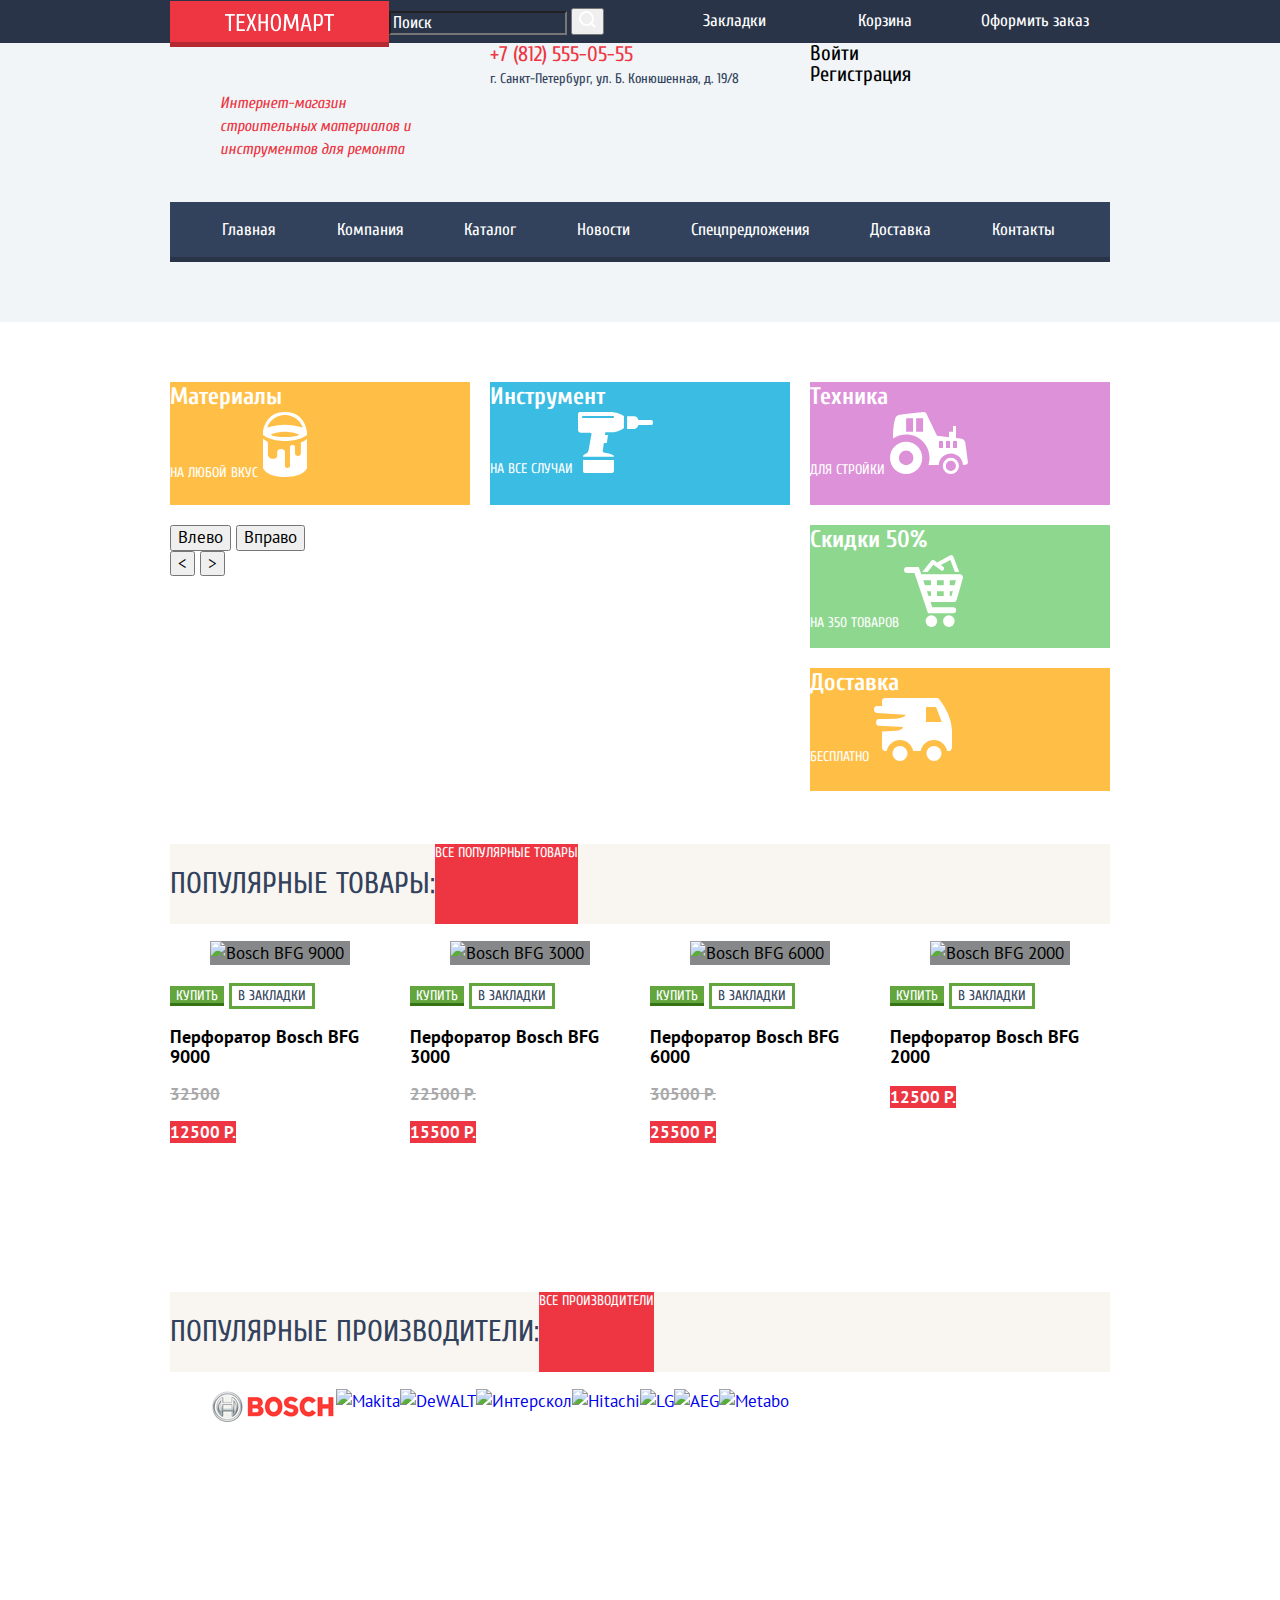
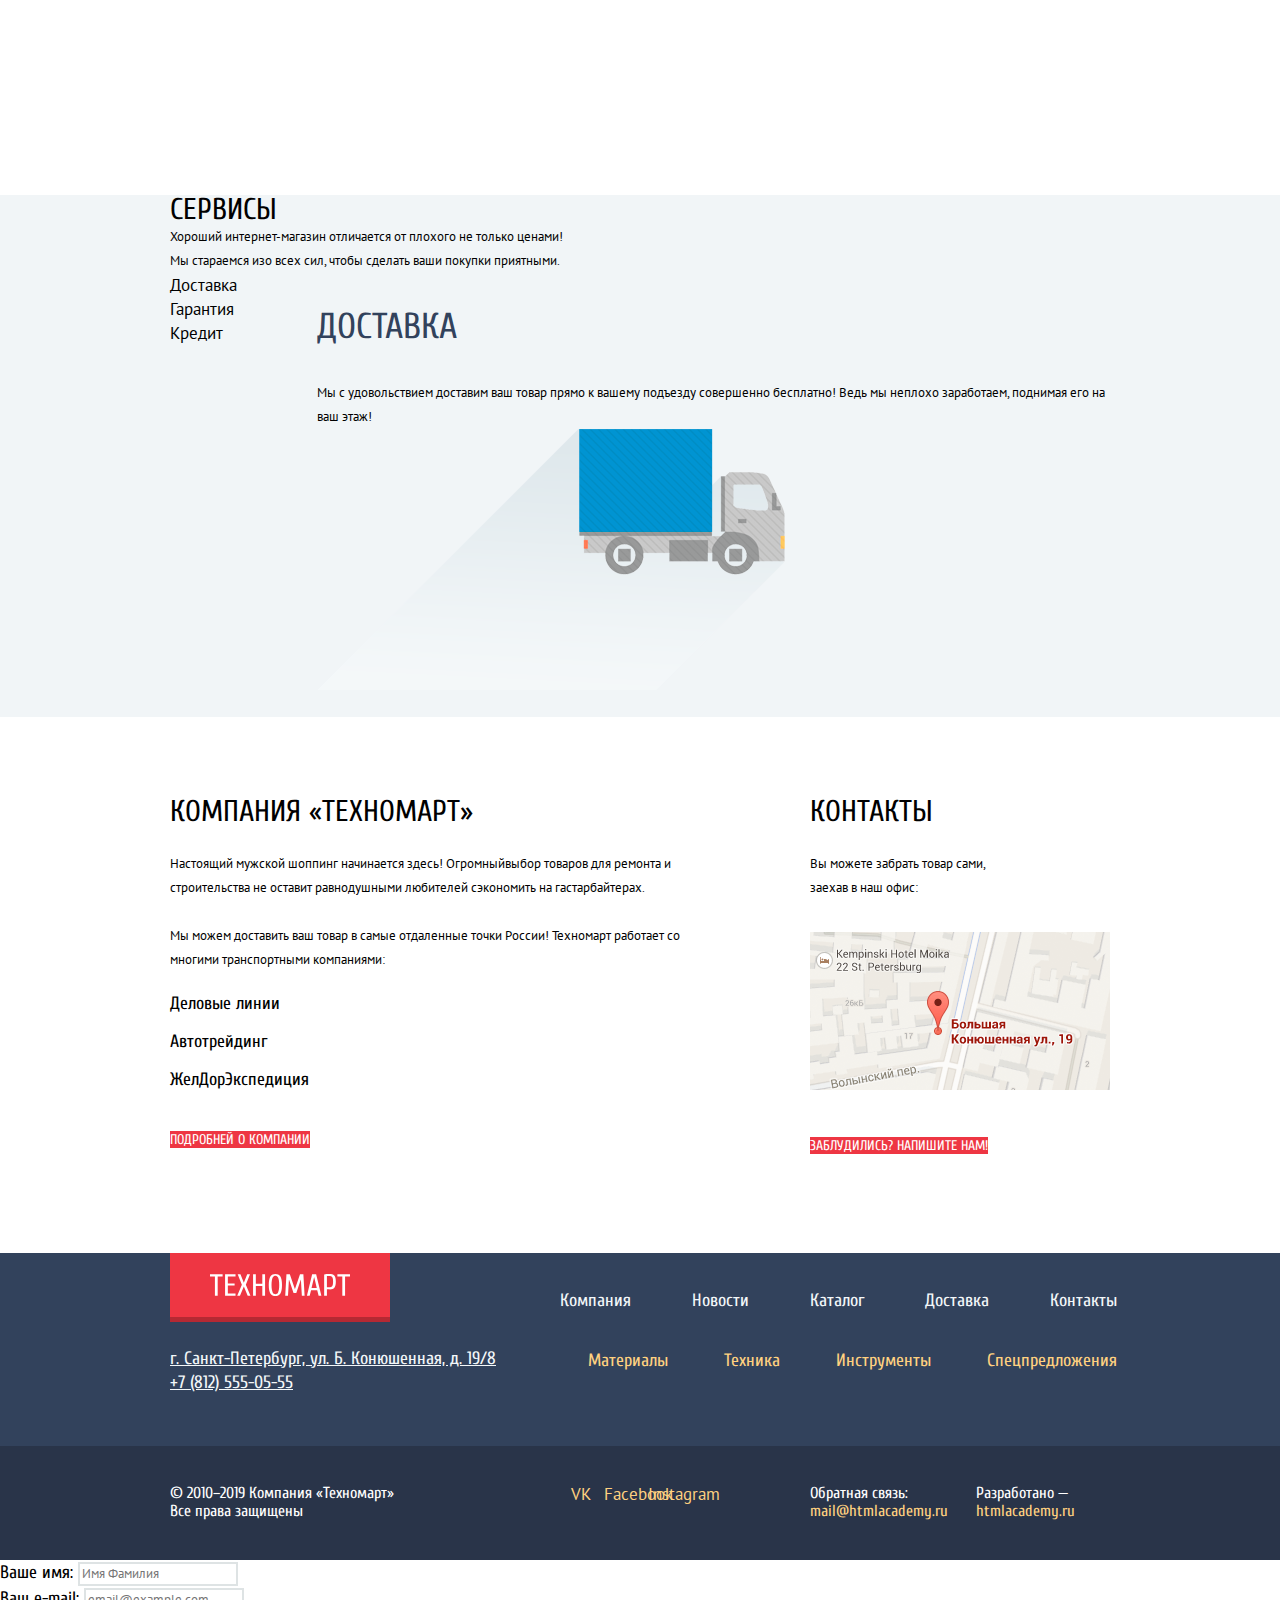
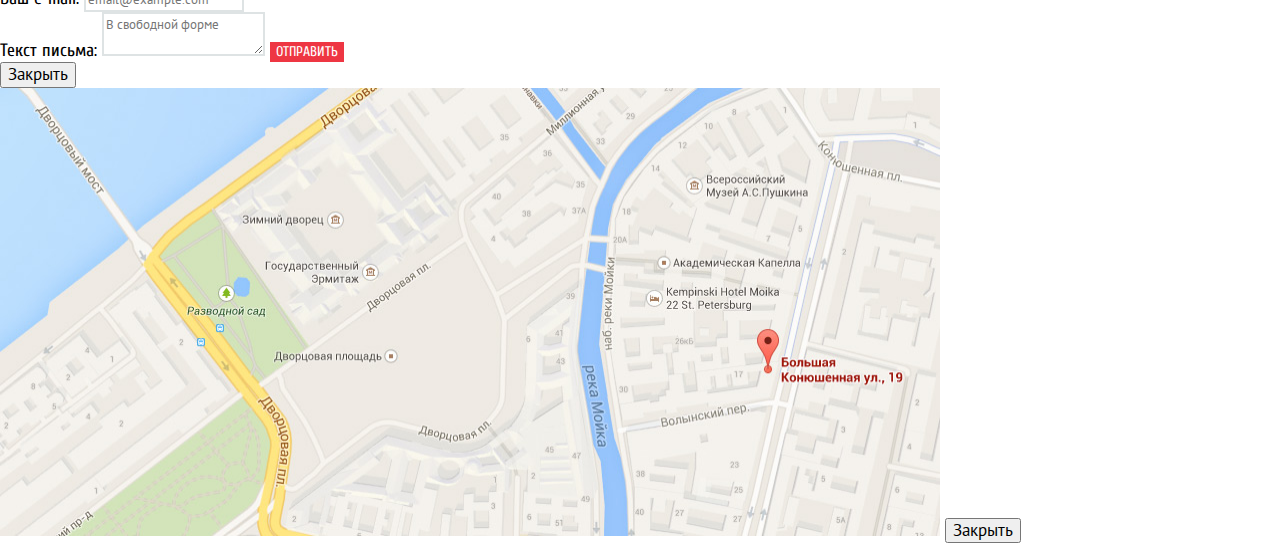
==== commit 6bdbb8d8: "Небольшие правки" ====
--- a/index.html
+++ b/index.html
@@ -74,6 +74,28 @@
             <a href="#" class="button">Для стройки</a>
              <img src="img/icon-equipment.svg" width="78" height="62" alt="">
           </div>
+          <div class="slide">
+            <div>
+              <button type="button">Влево</button>
+              <button type="button">Вправо</button>
+            </div>
+            <div class="slide-1 visually-hidden">
+              <h3>Дрели</h3>
+              <img src="img/slide-1.jpg" width="620" height="266" alt="Дрели">
+              <p>Соседям на радость!<p>
+              <a href="#" class="button red-button">Открыть каталог</a>
+            </div>
+            <div class="slide-2 visually-hidden">
+              <h3>Перфораторы</h3>
+              <img src="img/slide-2.jpg" width="620" height="266" alt="Перфораторы">
+              <p>Настоящие мужские игрушки<p>
+              <a href="#" class="button red-button">Открыть каталог</a>
+            </div>
+            <div class="slide control">
+              <button type="button"><</button>
+              <button type="button">></button>
+            </div>
+          </div>
           <div class="container-category">
             <div class="category">
               <h3>Скидки 50%</h3>
@@ -84,28 +106,6 @@
               <h3>Доставка</h3>
               <a href="#" class="button">Бесплатно</a>
               <img src="img/icon-delivery.svg" width="78" height="63" alt="">
-            </div>
-          </div>
-          <div class="slide">
-            <div>
-              <button type="button">Влево</button>
-              <button type="button">Вправо</button>
-            </div>
-            <div class="slide-1 visually-hidden">
-              <h3>Дрели</h3>
-              <img src="img/slide-1.jpg" width="620" height="266" alt="Дрели">
-              <p>Соседям на радость!<p>
-              <a href="#" class="button red-button">Открыть каталог</a>
-            </div>
-            <div class="slide-2 visually-hidden">
-              <h3>Перфораторы</h3>
-              <img src="img/slide-2.jpg" width="620" height="266" alt="Перфораторы">
-              <p>Настоящие мужские игрушки<p>
-              <a href="#" class="button red-button">Открыть каталог</a>
-            </div>
-            <div class="slide control">
-              <button type="button"><</button>
-              <button type="button">></button>
             </div>
           </div>
         </section>
--- a/css/style.css
+++ b/css/style.css
@@ -72,8 +72,6 @@
   font-size: 17px;
   line-height: 18px;
   color: #ffffff;
-
-  margin-bottom: 45px;
 }
 
 .header-up .container {
@@ -165,8 +163,7 @@
 }
 
 .header-medium {
-  min-height: 68px;  /*временно для сетки*/
-  margin-bottom: 43px;
+  margin-bottom: 41px;
   display: flex;
   flex-direction: row;
   justify-content: flex-end;
@@ -183,6 +180,7 @@
   color: #ee3643;
   margin-right: 70px;
   width: 200px;
+  margin-top: 49px;
 }
 
 .header-medium .user-info {
@@ -291,7 +289,7 @@
   line-height: 17px;
   color: #ffffff;
   display: block;
-  padding: 20px 30px;
+  padding: 19px 30px;
 }
 
 .site-navigation .first {
@@ -324,11 +322,45 @@
   margin-bottom: 53px;
   display: flex;
   flex-wrap: wrap;
+  justify-content: space-between;
 }
 
 .category {
   width: 300px;
   height: 123px;
+  background-color: #3bbce3;
+  margin-bottom: 20px;
+}
+
+.category h3 {
+  padding: 0;
+  margin: 0;
+  font-family: "Cuprum", "Arial", sans-serif;
+  font-weight: bold;
+  font-size: 24px;
+  line-height: 30px;
+  color: #ffffff;
+}
+
+.category:nth-child(2) {
+  background-color: #ffbf47;
+}
+
+.category:nth-child(4) {
+  background-color: #dc91d8;
+}
+
+.container-category .category:first-child {
+  background-color: #8ed78f;
+}
+
+.slide {
+  width: 620px;
+  height: 266px;
+}
+
+.container-category .category:last-child {
+  margin-bottom: 0;
 }
 
 .popular-products .header-popular-products,
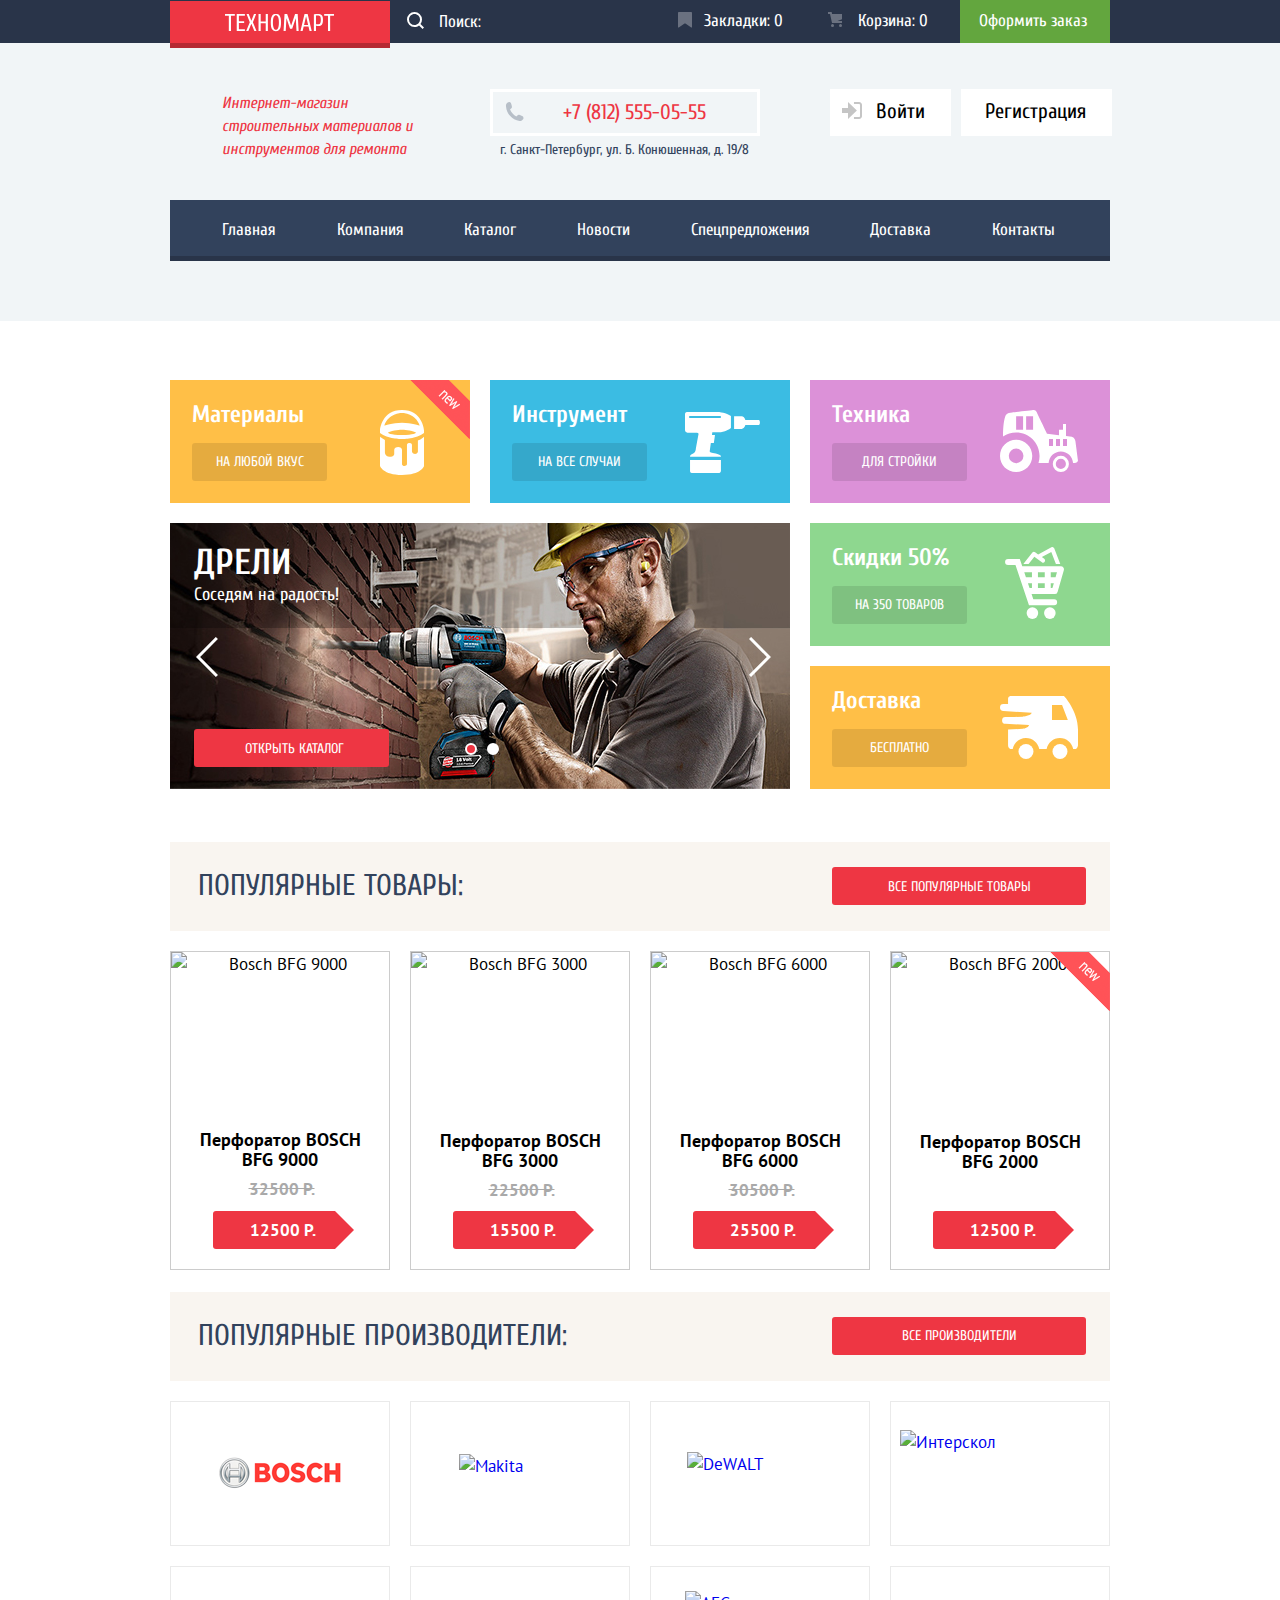
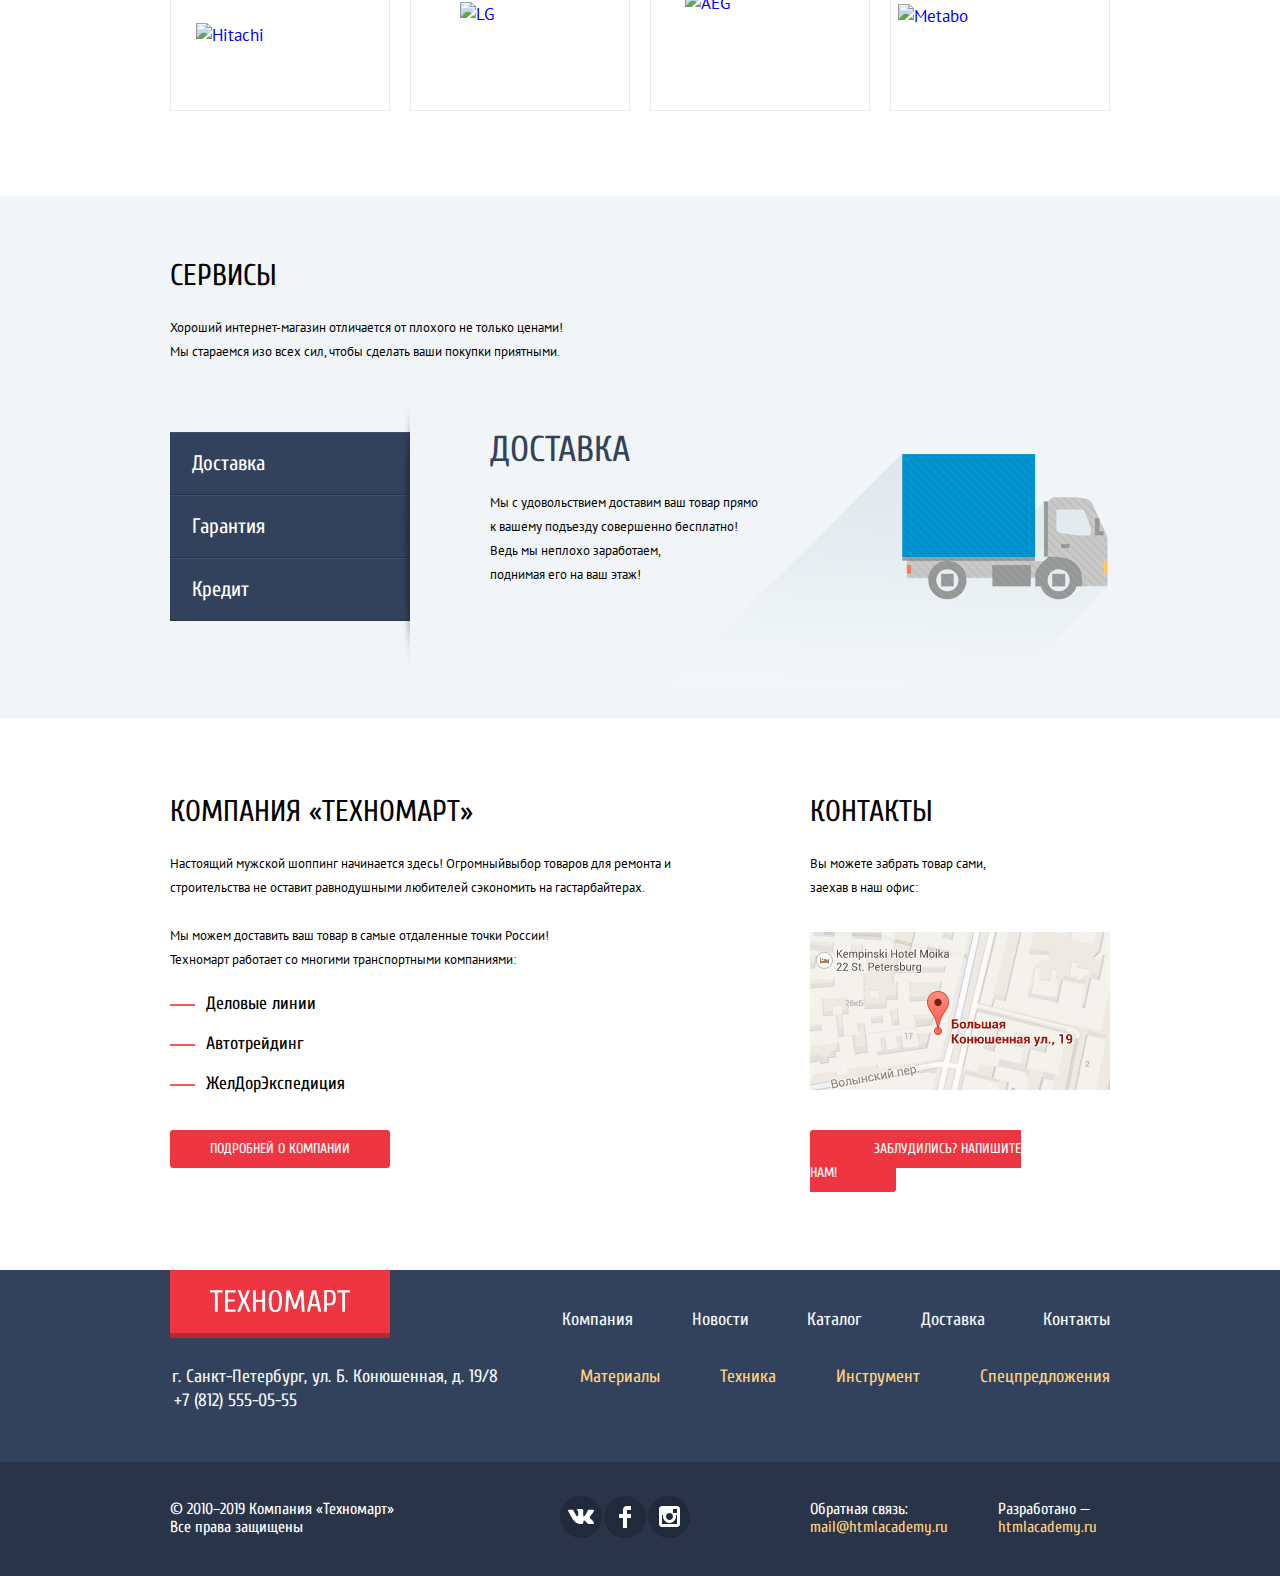
==== commit e49b1738: "Тысяча и одно обновление" ====
--- a/index.html
+++ b/index.html
@@ -16,11 +16,11 @@
             <img src="img/logo-technomart.svg" alt="Логотип Техномарт" width="109" height="19">
           </a>
           <form class="search" action="https://echo.htmlacademy.ru" method="get">
-            <input name="search" placeholder="Поиск" type="text">
-            <button type="submit"><img src="img/icon-search.svg" alt="Найти"></button>
+            <input type="search" name="search" id="search" placeholder="Поиск:">
+            <label class="search-label" for="search"></label>
           </form>
-          <a class="header-bookmark" href="#">Закладки</a>
-          <a class="header-basket" href="#">Корзина</a>
+          <a class="header-bookmark" href="#">Закладки: 0</a>
+          <a class="header-basket" href="#">Корзина: 0</a>
           <a class="checkout-order" href="#">Оформить заказ</a>
         </div>
       </div>
@@ -37,8 +37,8 @@
               <p>г. Санкт-Петербург, ул. Б. Конюшенная, д. 19/8</p>
             </div>
             <div class="user-info">
-              <a href="#">Войти</a>
-              <a href="#">Регистрация</a>
+              <a class="entrance" href="#">Войти</a>
+              <a class="registration" href="#">Регистрация</a>
             </div>
           </div>
           <nav class="site-navigation">
@@ -62,50 +62,54 @@
           <div class="category new">
             <h3>Материалы</h3>
             <a href="#" class="button">На любой вкус</a>
-            <img src="img/icon-material.svg" width="44" height="65" alt="">
+            <img class="materials" src="img/icon-material.svg" width="44" height="65" alt="">
           </div>
           <div class="category">
             <h3>Инструмент</h3>
             <a href="#" class="button">На все случаи</a>
-            <img src="img/icon-tool.svg" width="75" height="61" alt="">
+            <img class="instruments" src="img/icon-tool.svg" width="75" height="61" alt="">
           </div>
           <div class="category">
             <h3>Техника</h3>
             <a href="#" class="button">Для стройки</a>
-             <img src="img/icon-equipment.svg" width="78" height="62" alt="">
-          </div>
-          <div class="slide">
-            <div>
-              <button type="button">Влево</button>
-              <button type="button">Вправо</button>
-            </div>
-            <div class="slide-1 visually-hidden">
-              <h3>Дрели</h3>
-              <img src="img/slide-1.jpg" width="620" height="266" alt="Дрели">
-              <p>Соседям на радость!<p>
-              <a href="#" class="button red-button">Открыть каталог</a>
-            </div>
-            <div class="slide-2 visually-hidden">
-              <h3>Перфораторы</h3>
-              <img src="img/slide-2.jpg" width="620" height="266" alt="Перфораторы">
-              <p>Настоящие мужские игрушки<p>
-              <a href="#" class="button red-button">Открыть каталог</a>
-            </div>
-            <div class="slide control">
-              <button type="button"><</button>
-              <button type="button">></button>
-            </div>
+             <img class="equipment" src="img/icon-equipment.svg" width="78" height="62" alt="">
+          </div>
+          <input class="visually-hidden" type="radio" id="product-1" name="toggle" checked>
+          <input class="visually-hidden" type="radio" id="product-2" name="toggle">
+          <div class="site-wrapper">
+            <div class="cont">
+              <div class="slider">
+                <div class="slider-controls">
+                  <label for="product-1">Первый</label>
+                  <label for="product-2">Второй</label>
+                </div>
+                <div class="slider-item slide" id="slide1">
+                  <h3>Дрели</h3>
+                  <p>Соседям на радость!</p>
+                  <a href="#" class="button red-button">Открыть каталог</a>
+                </div>
+                <div class="slider-item slide" id="slide2">
+                  <h3>Перфораторы</h3>
+                  <p>Настоящие мужские игрушки</p>
+                  <a href="#" class="button red-button">Открыть каталог</a>
+                </div>
+              </div>
+            </div>
+          </div>
+          <div class="switchers">
+            <label class="switcher switcher-1" id="switcher1" for="product-2"></label>
+            <label class="switcher switcher-2" id="switcher2" for="product-1"></label>
           </div>
           <div class="container-category">
             <div class="category">
               <h3>Скидки 50%</h3>
               <a href="#" class="button">На 350 товаров</a>
-              <img src="img/icon-sale.svg" width="59" height="72" alt="">
+              <img class="discount"src="img/icon-sale.svg" width="59" height="72" alt="">
             </div>
             <div class="category">
               <h3>Доставка</h3>
               <a href="#" class="button">Бесплатно</a>
-              <img src="img/icon-delivery.svg" width="78" height="63" alt="">
+              <img class="delivery" src="img/icon-delivery.svg" width="78" height="63" alt="">
             </div>
           </div>
         </section>
@@ -115,51 +119,43 @@
             <a href="#" class="button red-button">Все популярные товары</a>
           </div>
           <div class="products-items">
-            <article>
-              <div>
-                <figure class="alt-color">
-                  <img src="img/perforator_9000.jpg" alt="Bosch BFG 9000" width="218" height="170">
-                </figure>
+            <article class="catalog-item">
+              <div class="actions">
                 <button class="button button-buy" type="button">Купить</button>
                 <button class="button button-bookmark" type="button">В закладки</button>
               </div>
-              <h3>Перфоратор Bosch BFG 9000</h3>
-              <p class="old_price"><del>32500</del></p>
+              <img src="img/perforator_9000.jpg" alt="Bosch BFG 9000" width="218" height="168">
+              <h3>Перфоратор BOSCH BFG 9000</h3>
+              <p class="old_price"><del>32500 Р.</del></p>
               <a href="#" class="new_price">12500 Р.</a>
             </article>
-            <article class="new">
-              <div>
-                <figure class="alt-color">
-                  <img src="img/perforator_3000.jpg" alt="Bosch BFG 3000" width="218" height="170">
-                </figure>
+            <article class=" catalog-item">
+              <div class="actions">
                 <button class="button button-buy" type="button">Купить</button>
                 <button class="button button-bookmark" type="button">В закладки</button>
               </div>
-              <h3>Перфоратор Bosch BFG 3000</h3>
+              <img src="img/perforator_3000.jpg" alt="Bosch BFG 3000" width="218" height="170">
+              <h3>Перфоратор BOSCH BFG 3000</h3>
               <p class="old_price"><del>22500 Р.</del></p>
               <a href="#" class="new_price">15500 Р.</a>
             </article>
-            <article>
-              <div>
-                <figure class="alt-color">
-                  <img src="img/perforator_6000.jpg" alt="Bosch BFG 6000" width="218" height="170">
-                </figure>
+            <article class="catalog-item">
+              <div class="actions">
                 <button class="button button-buy" type="button">Купить</button>
                 <button class="button button-bookmark" type="button">В закладки</button>
               </div>
-              <h3>Перфоратор Bosch BFG 6000</h3>
+              <img src="img/perforator_6000.jpg" alt="Bosch BFG 6000" width="218" height="170">
+              <h3>Перфоратор BOSCH BFG 6000</h3>
               <p class="old_price"><del>30500 Р.</del></p>
               <a href="#" class="new_price">25500 Р.</a>
             </article>
-            <article class="new">
-              <div>
-                <figure class="alt-color">
-                  <img src="img/perforator_2000.jpg" alt="Bosch BFG 2000" width="218" height="170">
-                </figure>
+            <article class="new catalog-item">
+              <div class="actions">
                 <button class="button button-buy" type="button">Купить</button>
                 <button class="button button-bookmark" type="button">В закладки</button>
               </div>
-              <h3>Перфоратор Bosch BFG 2000</h3>
+              <img src="img/perforator_2000.jpg" alt="Bosch BFG 2000" width="218" height="170">
+              <h3 class="not_old_price">Перфоратор BOSCH BFG 2000</h3>
               <a href="#" class="new_price">12500 Р.</a>
             </article>
           </div>
@@ -169,15 +165,15 @@
             <h2>Популярные производители:</h2>
             <a href="#" class="button red-button">Все производители</a>
           </div>
-          <ul>
-            <li><a href="#"><img src="img/bosch.png" alt="Bosch" width="126" height="37"></a></li>
-            <li><a href="#"><img src="img/makita.png" alt="Makita" width="123" height="40"></a></li>
-            <li><a href="#"><img src="img/dewalt.png" alt="DeWALT" width="146" height="44"></a></li>
-            <li><a href="#"><img src="img/interscol.png" alt="Интерскол" width="200" height="88"></a></li>
-            <li><a href="#"><img src="img/hitachi.png" alt="Hitachi" width="169" height="31"></a></li>
-            <li><a href="#"><img src="img/lg.png" alt="LG" width="121" height="73"></a></li>
-            <li><a href="#"><img src="img/aeg.png" alt="AEG" width="151" height="96"></a></li>
-            <li><a href="#"><img src="img/metabo.png" alt="Metabo" width="204" height="69"></a></li>
+          <ul class="manufacturers-list">
+            <li class="manufacturer"><a href="#"><img src="img/bosch.png" alt="Bosch" width="126" height="37"></a></li>
+            <li class="manufacturer"><a href="#"><img src="img/makita.png" alt="Makita" width="123" height="40"></a></li>
+            <li class="manufacturer"><a href="#"><img src="img/dewalt.png" alt="DeWALT" width="146" height="44"></a></li>
+            <li class="manufacturer"><a href="#"><img src="img/interscol.png" alt="Интерскол" width="200" height="88"></a></li>
+            <li class="manufacturer"><a href="#"><img src="img/hitachi.png" alt="Hitachi" width="169" height="31"></a></li>
+            <li class="manufacturer"><a href="#"><img src="img/lg.png" alt="LG" width="121" height="73"></a></li>
+            <li class="manufacturer"><a href="#"><img src="img/aeg.png" alt="AEG" width="151" height="96"></a></li>
+            <li class="manufacturer"><a href="#"><img src="img/metabo.png" alt="Metabo" width="204" height="69"></a></li>
           </ul>
         </section>
       </div>
@@ -189,36 +185,36 @@
               Мы стараемся изо всех сил, чтобы сделать ваши покупки приятными.</p>
           </div>
           <div class="service-down">
-            <ul class="service-list">
-              <li>Доставка</li>
-              <li>Гарантия</li>
-              <li>Кредит</li>
-            </ul>
+            <input class="visually-hidden" type="radio" id="button-1" name="navigation" checked>
+            <input class="visually-hidden" type="radio" id="button-2" name="navigation">
+            <input class="visually-hidden" type="radio" id="button-3" name="navigation">
+            <div class="service-list">
+              <label for="button-1">Доставка</label>
+              <label for="button-2">Гарантия</label>
+              <label for="button-3">Кредит</label>
+            </div>
             <div class="service-information">
-            </div>
-            <div>
-              <h3>Доставка</h3>
-              <p class="service-text">Мы с удовольствием доставим ваш товар прямо
-              к вашему подъезду совершенно бесплатно!
-              Ведь мы неплохо заработаем,
-              поднимая его на ваш этаж!</p>
-              <img src="img/delivery.png" alt="Доставка" width="468" height="261">
-            </div>
-            <div class="visually-hidden"> /!--временно--/
-              <h3>Гарантия</h3>
-              <p class="service-text">Если купленный у нас товар поломается или заискрит,
-              а также в случае пожара, спровоцированного его возгоранием,
-              вы всегда можете быть уверены в нашей гарантии.
-              Мы обменяем сгоревший товар на новый.
-              Дом уж восстановите как-нибудь сами.</p>
-              <img src="img/warranty.png" alt="Гарантия" width="389" height="283">
-            </div>
-            <div class="visually-hidden"> /!--временно--/
-              <h3>Кредит</h3>
-              <p class="service-text">Залезть в долговую яму стало проще!
-              Кредитные консультанты придут вам на помощь.</p>
-              <img src="img/credit.png" alt="Кредит" width="465" height="285">
-              <a href="#" class="button red-button">Отправить заявку</a>
+              <div class="service-delivery">
+                <h3>Доставка</h3>
+                <p class="service-text">Мы с удовольствием доставим ваш товар прямо<br>
+                к вашему подъезду совершенно бесплатно!
+                Ведь мы неплохо заработаем,<br>
+                поднимая его на ваш этаж!</p>
+              </div>
+              <div class="service-warranty visually-hidden">
+                <h3>Гарантия</h3>
+                <p class="service-text">Если купленный у нас товар поломается или заискрит,<br>
+                а также в случае пожара, спровоцированного его возгоранием,<br>
+                вы всегда можете быть уверены в нашей гарантии.
+                Мы обменяем сгоревший товар на новый.<br>
+                Дом уж восстановите как-нибудь сами.</p>
+              </div>
+              <div class="visually-hidden service-credit">
+                <h3>Кредит</h3>
+                <p class="service-text">Залезть в долговую яму стало проще!<br>
+                Кредитные консультанты придут вам на помощь.</p>
+                <a href="#" class="button red-button">Отправить заявку</a>
+              </div>
             </div>
           </div>
         </div>
@@ -277,7 +273,7 @@
             <ul class="footer-down-nav">
               <li><a href="#">Материалы</a></li>
               <li><a href="#">Техника</a></li>
-              <li><a href="#">Инструменты</a></li>
+              <li><a href="#">Инструмент</a></li>
               <li><a href="#">Спецпредложения</a></li>
             </ul>
           </div>
@@ -290,9 +286,24 @@
             Все права защищены
           </p>
           <ul class="social-networks">
-            <li><a class="social-button" href="#"><span>VK</span></a></li>
-            <li><a class="social-button" href="#"><span>Facebook</span></a></li>
-            <li><a class="social-button" href="#"><span>Instagram</span></a></li>
+            <li>
+              <a class="social-button" href="#">
+                <span class="visually-hidden">VK</span>
+                <svg xmlns="http://www.w3.org/2000/svg" width="26" height="15" viewBox="0 0 26 15"><path fill="#FFF" d="M16.138 11.51c.956-.309 2.18 2.04 3.483 2.939.978.681 1.727.534 1.727.534l3.473-.05s1.815-.112.957-1.554c-.071-.12-.503-1.069-2.585-3.022-2.177-2.043-1.882-1.712.739-5.244 1.597-2.153 2.236-3.468 2.036-4.028-.192-.539-1.365-.399-1.365-.399L20.69.713c-.381.001-.704.119-.851.515-.003.004-.621 1.666-1.445 3.079-1.741 2.989-2.436 3.148-2.724 2.961-.661-.433-.494-1.737-.494-2.664 0-2.897.432-4.105-.846-4.417-.427-.104-.739-.172-1.828-.182-1.392-.021-2.574 0-3.244.329-.445.223-.786.712-.579.74.26.035.843.16 1.155.586.401.552.389 1.789.389 1.789s.229 3.411-.54 3.834c-.528.29-1.25-.302-2.803-3.016-.793-1.388-1.392-2.922-1.392-2.922s-.116-.285-.326-.441c-.25-.185-.6-.244-.6-.244L.848.684S.29.7.085.946c-.182.218-.015.668-.015.668s2.909 6.881 6.203 10.347c3.02 3.182 6.452 2.971 6.452 2.971h1.555s.469-.054.709-.312c.224-.24.214-.691.214-.691s-.031-2.109.935-2.419z"/></svg>
+              </a>
+            </li>
+            <li>
+              <a class="social-button" href="#">
+                <span class="visually-hidden">Facebook</span>
+                <svg xmlns="http://www.w3.org/2000/svg" width="12" height="22" viewBox="0 0 12 22"><path fill="#FFF" d="M12 4V0H8a4 4 0 0 0-4 4v4H0v4h4v10h4V12h4V8H8V4h4z"/></svg>
+              </a>
+            </li>
+            <li>
+              <a class="social-button" href="#">
+                <span class="visually-hidden">Instagram</span>
+                <svg xmlns="http://www.w3.org/2000/svg" width="21" height="21" viewBox="0 0 21 21"><path fill="#FFF" d="M18 0H3C1.35 0 0 1.35 0 3v15c0 1.65 1.35 3 3 3h15c1.65 0 3-1.35 3-3V3c0-1.65-1.35-3-3-3zm-7.5 7c1.93 0 3.5 1.57 3.5 3.5S12.43 14 10.5 14 7 12.43 7 10.5 8.57 7 10.5 7zM18 18H3V9h1.181A6.504 6.504 0 0 0 4 10.5a6.5 6.5 0 1 0 13 0 6.45 6.45 0 0 0-.181-1.5H18v9zm0-11h-4V3h4v4z"/></svg>
+              </a>
+            </li>
           </ul>
           <div class="footer-contacts">
             <p>Обратная связь:
@@ -306,30 +317,40 @@
       </div>
     </footer>
 
-    <section class="modal">
+    <section class="modal modal-message">
       <h2 class="visually-hidden">Напишите нам!</h2>
       <form class="appointment-form" action="https://echo.htmlacademy.ru" method="post">
-        <div class="name-email">
-          <div class="name">
-            <label for="user-name">Ваше имя:</label>
-            <input type="text" name="user-name" id="user-name"   placeholder="Имя Фамилия">
-          </div>
-          <div class="email">
-            <label for="email">Ваш e-mail:</label>
-            <input type="text" name="email" id="email" placeholder="email@example.com">
-          </div>
-        </div>
-        <label for="letter">Текст письма:</label>
-        <textarea id="letter" placeholder="В свободной форме"></textarea>
-        <button class="button red-button" type="submit">Отправить</button>
+        <div class="form-answer">
+          <div class="name-email">
+            <div class="name">
+              <label for="user-name">Ваше имя:</label>
+              <input type="text" name="user-name" id="user-name"   placeholder="Имя Фамилия">
+            </div>
+            <div class="email">
+              <label for="email">Ваш e-mail:</label>
+              <input type="text" name="email" id="email" placeholder="email@example.com">
+            </div>
+          </div>
+          <div class="letter">
+            <label for="letter">Текст письма:</label>
+            <textarea id="letter" placeholder="В свободной форме"></textarea>
+          </div>
+        </div>
+        <div class="form-button">
+          <button class="button red-button" type="submit">Отправить</button>
+        </div>
       </form>
-      <button class="modal-close" type="button">Закрыть</button>
+      <button class="modal-close" type="button">
+        <span class="visually-hidden">Закрыть</span>
+      </button>
     </section>
 
-    <section class="modal">
+    <section class="modal modal-map">
       <h2 class="visually-hidden">Как до нас добраться</h2>
-        <img src="img/modal-map.jpg" width="940" height="448" alt="Офис компании по адресу ул. Большая Конюшенная 19/8, Санкт-Петербург">
-      <button type="button">Закрыть</button>
+      <img src="img/modal-map.jpg" width="940" height="448" alt="Офис компании по адресу ул. Большая Конюшенная 19/8, Санкт-Петербург">
+      <button class="modal-close" type="button">
+        <span class="visually-hidden">Закрыть</span>
+      </button>
     </section>
 
   </body>
--- a/css/style.css
+++ b/css/style.css
@@ -1,13 +1,11 @@
 body {
   margin: 0;
   padding: 0;
-
   font-family: "PT Sans", "Arial", sans-serif;
   font-size: 17px;
   line-height: 24px;
   font-weight: 400;
   color: #000000;
-
   background-color: #ffffff;
 }
 
@@ -20,6 +18,8 @@
 }
 
 .button {
+  padding: 0;
+  margin: 0;
   cursor: pointer;
   font-family: "Cuprum", "Arial", sans-serif;
   font-weight: 400;
@@ -29,8 +29,15 @@
   text-align: center;
   vertical-align: middle;
   text-transform: uppercase;
-
+  padding: 10px 0;
+  border-radius: 3px;
   border: none;
+}
+
+.button.disabled,
+.button:disabled {
+  cursor: default;
+  opacity: 0.5;
 }
 
 .red-button {
@@ -72,23 +79,30 @@
   font-size: 17px;
   line-height: 18px;
   color: #ffffff;
+  margin-bottom: 46px;
 }
 
 .header-up .container {
   display: flex;
   justify-content: space-between;
   align-items: center;
+  flex-wrap: wrap;
 }
 
 .header-up .logo {
   padding-left: 55px;
-  padding-right: 55px;
+  padding-right: 56px;
   padding-top: 12px;
-  padding-bottom: 6px;
+  padding-bottom:11px;
+}
+
+.logo img {
+  display: block;
 }
 
 .header-up form {
   width: 270px;
+  position: relative;
 }
 
 .search input {
@@ -97,24 +111,42 @@
   font-size: 17px;
   line-height: 18px;
   color: #ffffff;
-
   background-color: #293449;
+  width: 100%;
+  padding-top: 13px;
+  padding-right: 0px;
+  padding-bottom: 12px;
+  padding-left: 49px;
+  border: none;
+  cursor: pointer;
+}
+
+label.search-label {
+  position: absolute;
+  top: 12px;
+  left: 17px;
+  z-index: 20;
+  width: 20px;
+  height: 20px;
+  background: url(../img/icon-search.svg) no-repeat;
+  background-position: 0 0;
+  cursor: pointer;
+}
+
+.search input::placeholder {
+  color: #ffffff;
 }
 
 .search input:hover {
   color: #ffffff;
-
   background-color: #212a3a;
 }
 
-.search input:focus {
+.search input:focus,
+.search input:active {
+  background-color: #ffffff;
   color: #000000;
-
-  background-color: #ffffff;
-}
-
-.search input::placeholder {
-  color: #ffffff;
+  border: none;
 }
 
 .header-up a {
@@ -132,6 +164,7 @@
 .header-up .header-basket,
 .header-up .checkout-order {
   width: 150px;
+  box-sizing: border-box;
 }
 
 .header-up .header-basket:hover,
@@ -139,11 +172,27 @@
   background-color: #212a3a;
 }
 
+.header-up .header-basket:active::before,
+.header-up .header-bookmark:active::before {
+  opacity: 0.5;
+}
+
+
+.header-up .header-basket:hover::before,
+.header-up .header-bookmark:hover::before {
+  opacity: 1;
+}
+
 .header-up .header-basket:active,
 .header-up .header-bookmark:active {
   background-color: #161d29;
-
   opacity: 0.6;
+}
+
+.header-up .checkout-order {
+  padding-left: 19px;
+  text-align: left;
+  background-color: #63a63e;
 }
 
 .header-up .checkout-order:hover {
@@ -152,6 +201,48 @@
 
 .header-up .checkout-order:active {
   background-color: #518534;
+}
+
+.header-up .header-bookmark {
+  padding-left: 44px;
+  text-align: left;
+  position: relative;
+}
+
+.header-up .header-bookmark::before {
+  content: "";
+  position: absolute;
+  left: 18px;
+  top: 12px;
+  width: 14px;
+  height: 16px;
+  background-image: url(../img/icon-bookmark.svg);
+  background-position: 0 0;
+  background-repeat: no-repeat;
+  opacity: 0.3;
+}
+
+.header-up .header-basket {
+  padding-left: 48px;
+  text-align: left;
+  position: relative;
+}
+
+.inner .header-up .header-basket {
+  background-color: #ee3643;
+}
+
+.header-up .header-basket::before {
+  content: "";
+  position: absolute;
+  left: 18px;
+  top: 12px;
+  width: 14px;
+  height: 16px;
+  background-image: url(../img/icon-cart.svg);
+  background-position: 0 0;
+  background-repeat: no-repeat;
+  opacity: 0.3;
 }
 
 .header-medium-down {
@@ -163,10 +254,11 @@
 }
 
 .header-medium {
-  margin-bottom: 41px;
+  margin-bottom: 38px;
   display: flex;
   flex-direction: row;
   justify-content: flex-end;
+  align-items: flex-start;
 }
 
 .header-medium h1,
@@ -178,27 +270,26 @@
   font-size: 16px;
   line-height: 23px;
   color: #ee3643;
-  margin-right: 70px;
+  margin-right: 68px;
   width: 200px;
-  margin-top: 49px;
+  margin-top: 3px;
 }
 
 .header-medium .user-info {
   display: flex;
-  flex-direction: column;
-  width: 300px;
-  margin-left: 50px;
+  flex-direction: row;
+  width: 280px;
 }
 
 .header-medium .data-info {
   width: 270px;
-}
-
-.user-info .users-menu {
-  margin: 0;
-  padding: 0;
-  list-style: none;
-  display: flex;
+  display: flex;
+  flex-direction: column;
+  margin-right: 70px;
+}
+
+.inner .data-info {
+  margin-right: 50px;
 }
 
 .data-info a {
@@ -207,19 +298,25 @@
   font-size: 21px;
   line-height: 21px;
   color: #ee3643;
-}
-
-.user-info a:hover {
-  color: #ee3643;
-}
-
-.user-info a:active {
-  color: #000000;
-  opacity: 0.3;
-}
-
-.user-info .username:hover {
-  color: inherit;
+  padding-top: 10px;
+  padding-bottom: 10px;
+  padding-left: 70px;
+  padding-right: 50px;
+  border: 3px solid #ffffff;
+  margin-bottom: 2px;
+  position: relative;
+}
+
+.data-info a::before {
+  content: "";
+  position: absolute;
+  left: 12px;
+  top: 10px;
+  width: 19px;
+  height: 19px;
+  background-image: url(../img/icon-phone.svg);
+  background-position: 0 0;
+  background-repeat: no-repeat;
 }
 
 .data-info p {
@@ -230,14 +327,135 @@
   color: #32425c;
   padding: 0;
   margin: 0;
-}
-
-.user-info a {
+  padding-left: 10px;
+}
+
+.inner .user-info {
+  display: flex;
+  flex-direction: column;
+  width: 300px;
+}
+
+.user-info .users-menu {
+  list-style: none;
+  display: flex;
+  background: none;
+  margin-top: 5px;
+}
+
+.point {
+    width: 5px;
+    height: 5px;
+    margin-right: 12px;
+    margin-top: 7px;
+    background: #32425c;
+    border-radius: 50%;
+}
+
+.user-info .username,
+.user-info .entrance,
+.user-info .registration {
   font-family: "Cuprum", "Arial", sans-serif;
   font-weight: 400;
   font-size: 21px;
   line-height: 21px;
   color: #000000;
+}
+
+.user-info .entrance,
+.user-info .registration {
+  padding-left: 24px;
+  padding-top: 12px;
+  padding-bottom: 14px;
+  padding-right: 26px;
+  background-color: #ffffff;
+}
+
+.user-info .user-block {
+  background-color: #ffffff;
+  width: 300px;
+  display: flex;
+}
+
+.user-info .username {
+  padding: 0;
+  margin: 0;
+  display: block;
+  padding-top: 12px;
+  padding-bottom: 14px;
+  padding-left: 48px;
+  padding-right: 66px;
+  position: relative;
+}
+
+.user-info .username::after {
+  content: "";
+  position: absolute;
+  left: 12px;
+  top: 13px;
+  width: 20px;
+  height: 19px;
+  background-image: url(../img/icon-user.svg);
+  background-position: 0 0;
+  background-repeat: no-repeat;
+}
+
+.user-info .username::before {
+  content: "";
+  position: absolute;
+  left: 270px;
+  top: 13px;
+  width: 20px;
+  height: 19px;
+  background-image: url(../img/icon-logout.svg);
+  background-position: 0 0;
+  background-repeat: no-repeat;
+}
+
+.user-info .entrance {
+  padding-left: 46px;
+  margin-right: 10px;
+  position: relative;
+}
+
+.user-info .entrance::before {
+  content: "";
+  position: absolute;
+  left: 12px;
+  top: 13px;
+  width: 20px;
+  height: 17px;
+  background-image: url(../img/icon-login.svg);
+  background-position: 0 0;
+  background-repeat: no-repeat;
+}
+
+.user-info .entrance::before:hover {
+  fill: #32425c;
+}
+
+.user-info a:hover {
+  color: #ee3643;
+}
+
+.user-info a:active {
+  color: #cacaca;
+}
+
+.user-info .username:active {
+  color: inherit;
+}
+
+.users-menu .orders,
+.users-menu .cabinet {
+  margin: 0;
+  padding: 0;
+  border-color: #f1f5f7;
+}
+
+.users-menu .orders {
+  margin-right: 15px;
+  margin-left: 18px;
 }
 
 .user-info li {
@@ -289,7 +507,10 @@
   line-height: 17px;
   color: #ffffff;
   display: block;
-  padding: 19px 30px;
+  padding-top: 21px;
+  padding-right: 30px;
+  padding-left: 30px;
+  padding-bottom: 18px;
 }
 
 .site-navigation .first {
@@ -317,8 +538,7 @@
 }
 
 .offers {
-  margin-top: 60px;
-  min-height: 409px;
+  margin-top: 59px;
   margin-bottom: 53px;
   display: flex;
   flex-wrap: wrap;
@@ -330,7 +550,44 @@
   height: 123px;
   background-color: #3bbce3;
   margin-bottom: 20px;
-}
+  box-sizing: border-box;
+  padding-left: 22px;
+  display: flex;
+  flex-direction: column;
+  justify-content: flex-start;
+  align-items: flex-start;
+  position: relative;
+}
+
+.category img {
+  position: absolute;
+  top:30px;
+  left: 210px;
+}
+
+.category .instruments {
+  position: absolute;
+  top:32px;
+  left: 195px;
+}
+
+ .category .equipment {
+   position: absolute;
+   top:30px;
+   left: 190px;
+ }
+
+ .category .discount {
+   position: absolute;
+   top:24px;
+   left: 195px;
+ }
+
+ .category .delivery {
+   position: absolute;
+   top:30px;
+   left: 190px;
+ }
 
 .category h3 {
   padding: 0;
@@ -340,6 +597,25 @@
   font-size: 24px;
   line-height: 30px;
   color: #ffffff;
+  margin-top: 20px;
+  margin-bottom: 13px;
+}
+
+.category .button {
+  width: 135px;
+  box-sizing: border-box;
+  padding-top:10px;
+  padding-bottom:10px;
+  background-color: rgba(0, 0, 0, 0.1);
+  border-radius: 3px;
+}
+
+.category .button:hover {
+  background-color: rgba(0, 0, 0, 0.2);
+}
+
+.category .button:active {
+  background-color: rgba(0, 0, 0, 0.3);
 }
 
 .category:nth-child(2) {
@@ -355,8 +631,126 @@
 }
 
 .slide {
+  display: none;
+}
+
+.slider {
   width: 620px;
-  height: 266px;
+  position: relative;
+  text-align: left;
+  color: #ffffff;
+}
+
+.slider h3 {
+  margin: 0;
+  padding: 0;
+  font-family: "Cuprum", "Arial", sans-serif;
+  font-weight: bold;
+  font-size: 36px;
+  line-height: 36px;
+  margin-top: 22px;
+  color: #ffffff;
+  text-transform: uppercase;
+}
+
+.slider p {
+  margin: 0;
+  padding: 0;
+  font-family: "Cuprum", "Arial", sans-serif;
+  font-weight: 400;
+  font-size: 18px;
+  line-height: 24px;
+  color: #ffffff;
+  margin-top: 2px;
+}
+
+.site-wrapper {
+  min-width: 620px;
+  background-color: #849d8f;
+  background-image: url("../img/slide-1.jpg");
+  background-repeat: no-repeat;
+  background-position: top center;
+  transition: background-image 0.5s ease, background-color 0.5s ease;
+}
+
+.cont {
+  width: 572px;
+  margin: 0 auto;
+  padding: 0 20px;
+}
+
+.slider .red-button {
+  display: inline-block;
+  margin-top: 122px;
+  padding-left: 51px;
+  padding-right: 45px;
+  padding-top: 11px;
+  padding-bottom: 9px;
+}
+
+.slider-controls label {
+  display: inline-block;
+  width: 8px;
+  height: 8px;
+  margin-right: 10px;
+  vertical-align: top;
+  background-color: #ffffff;
+  border-radius: 50%;
+  border: 2px solid #ffffff;
+  cursor: pointer;
+}
+
+.slider-controls {
+  position: absolute;
+  bottom: 0;
+  left: 271px;
+  z-index: 20;
+  font-size: 0;
+}
+
+#product-1:checked ~ .site-wrapper #slide1,
+#product-2:checked ~ .site-wrapper #slide2 {
+  display: block;
+}
+
+#product-1:checked ~ .site-wrapper label[for="product-1"],
+#product-2:checked ~ .site-wrapper label[for="product-2"] {
+  background-color: #ee3643;
+}
+
+#product-1:checked ~ .site-wrapper {
+  background-color: #849d8f;
+  background-image: url("../img/slide-1.jpg");
+}
+
+#product-2:checked ~ .site-wrapper {
+  background-color: #8996a6;
+  background-image: url("../img/slide-2.jpg");
+}
+
+.switchers {
+  position: relative;
+}
+
+.switcher {
+   width:22px;
+   height:40px;
+}
+
+.switcher-1 {
+  position: absolute;
+  left: -51px;
+  top: 114px;
+  background-image: url("../img/icon-right.svg");
+  background-repeat: no-repeat;
+}
+
+.switcher-2 {
+  position: absolute;
+  left: -604px;
+  top: 114px;
+  background-image: url("../img/icon-left.svg");
+  background-repeat: no-repeat;
 }
 
 .container-category .category:last-child {
@@ -370,6 +764,8 @@
 
 .header-popular-products h2,
 .header-popular-manufacturers h2 {
+  margin: 0;
+  padding: 0;
   font-family: "Cuprum", "Arial", sans-serif;
   font-weight: 400;
   font-size: 30px;
@@ -379,56 +775,109 @@
   text-transform: uppercase;
 }
 
-.popular-products h3 {
+.header-popular-products .button,
+.header-popular-manufacturers .button {
+  width: 254px;
+  padding-top: 11px;
+  padding-bottom: 9px;
+  border-radius: 3px;
+  text-align: center;
+}
+
+.header-popular-manufacturers .button {
+  padding-top: 10px;
+  padding-bottom: 10px;
+}
+
+.popular-products h3,
+.catalog h3 {
   font-family: "PT Sans", "Arial", sans-serif;
+  padding: 0;
+  margin: 0;
   font-weight: bold;
   font-size: 18px;
   line-height: 20px;
   color: #000000;
+  min-height: 40px;
+  padding: 0 25px;
+  margin-top: 9px;
 }
 
 .header-popular-products,
 .header-popular-manufacturers {
-  display: flex;
+  padding-bottom: 26px;
+  padding-top: 25px;
+  padding-right: 24px;
+  padding-left: 28px;
+  display: flex;
+  justify-content: space-between;
+  align-items: center;
 }
 
 .popular-products {
-  min-height: 427px; /* Временное */
-  margin-bottom: 21px;
+  margin-bottom: 2px;
+}
+
+.header-popular-manufacturers {
+  margin-bottom: 20px;
 }
 
 .popular-manufacturers {
-  min-height: 418px; /* Временное */
-  margin-bottom: 85px;
-}
-
-.popular-manufacturers ul {
-  list-style: none;
-  display: flex;
-  flex-wrap: nowrap;
-}
+  margin-bottom: 65px;
+}
+
+.popular-manufacturers .manufacturers-list {
+  padding: 0;
+  margin: 0;
+  display: flex;
+  justify-content: space-between;
+  flex-wrap: wrap;
+}
+
+.popular-manufacturers .manufacturer {
+  display: flex;
+  justify-content: center;
+  align-items: center;
+}
+
+.popular-manufacturers .manufacturer a {
+  display: flex;
+  justify-content: center;
+  align-items: center;
+  width: 218px;
+  height: 143px;
+  margin-bottom: 20px;
+  border: 1px solid #eaeaea;
+}
+
+.popular-manufacturers .manufacturer a:hover {
+  box-shadow: 0 10px 25px rgba(41,52,73,.5);
+}
+
+.popular-manufacturers .manufacturer a:active {
+  box-shadow: 0 5px 10px rgba(41,52,73,.5);
+  opacity: 0.3;
+}
+
 
 .products-items {
   display: flex;
   justify-content: space-between;
-}
-
-.products-items article {
-  width: 220px;
-  height: 317px; /* Временно для сетки */
-  margin-bottom: 20px;
-}
-
-.alt-color {
-  background-color: #868889;
+  margin-top: 20px;
 }
 
 .old_price {
+  padding: 0;
+  margin: 0;
+  display: block;
   font-family: "PT Sans", "Arial", sans-serif;
   font-weight: bold;
   font-size: 17px;
   line-height: 18px;
   color: #a9a9a9;
+  margin-top: 10px;
+  margin-bottom: 12px;
+  margin-left: 3px;
 
   text-transform: uppercase;
 }
@@ -440,8 +889,101 @@
   line-height: 18px;
   color: #ffffff;
   text-transform: uppercase;
-
+  position: relative;
+  width: 80px;
+  margin-left: 42px;
+  margin-bottom: 20px;
+  padding: 10px 30px;
   background-color: #ee3643;
+  border-radius: 3px;
+}
+
+.popular-products .not_old_price,
+.catalog .not_old_price {
+  margin-bottom: 38px;
+}
+
+.new_price:after {
+  content: "";
+  position: absolute;
+  top: 0;
+  right: -20px;
+  width: 0;
+  height: 0;
+  border: 19px solid white;
+  border-left-color: #ee3643;
+}
+
+.new {
+  position: relative;
+}
+
+.products-items .new::after,
+.catalog .new::after {
+  content: "";
+  position: absolute;
+  right: -1px;
+  top: 0;
+  width: 60px;
+  height: 60px;
+  background-position: 0 0;
+  background-repeat: no-repeat;
+  background-image: url("../img/new-flag.png");
+  z-index: 100;
+}
+
+.offers .new::after {
+  content: "";
+  position: absolute;
+  right: 0;
+  top: 0;
+  width: 60px;
+  height: 60px;
+  background-position: 0 0;
+  background-repeat: no-repeat;
+  background-image: url("../img/new-flag.png");
+  z-index: 100;
+}
+
+.catalog-item  {
+  display: flex;
+  flex-direction: column;
+  justify-content: space-between;
+  width: 218px;
+  margin-right: 20px;
+  margin-bottom: 20px;
+  text-align: center;
+  border: 1px solid #cccccc;
+  position: relative;
+}
+
+.products-items .catalog-item:nth-child(4n) {
+  margin-right: 0;
+}
+
+.catalog .catalog-item:nth-child(3n) {
+  margin-right: 0;
+}
+
+.catalog-item .actions {
+  position: absolute;
+  top: 0;
+  left: 0;
+  width: 218px;
+  height: 88px;
+  padding: 40px 0;
+  background-color: rgba(255,255,255,1);
+  z-index: 10;
+}
+
+.catalog-item .actions .button-buy,
+.catalog-item .actions .button-bookmark {
+  display: block;
+  width: 129px;
+  margin: 0 auto;
+  margin-bottom: 7px;
+  padding: 7px 0;
+  text-decoration: none;
 }
 
 .popular-manufacturers li {
@@ -450,20 +992,18 @@
 
 .button-buy {
   background-color: #63a63e;
-  box-shadow: inset 0 -3px 0 #367315;
-
   color: #ffffff;
+  border: 3px solid #63a63e;
+  border-bottom-color: #367315;
 }
 
 .button-buy:hover {
   background-color: #5fbb2d;
 }
 
-
 .button-buy:active {
   background-color: #518534;
 }
-
 
 .button-bookmark {
   background-color: #ffffff;
@@ -485,14 +1025,22 @@
   opacity: 0.3;
 }
 
+.catalog-item .actions {
+  display: none;
+}
+
+.catalog-item:hover .actions {
+  display: block;
+}
+
 .service {
   background-color: #f1f5f7;
-  min-height: 522px; /* временно*/
-  margin-bottom: 80px;
+  padding-bottom: 97px;
 }
 
 .service-top {
   width:400px;
+  margin-bottom: 68px;
 }
 
 .service h2 {
@@ -503,6 +1051,8 @@
   font-size: 30px;
   line-height: 30px;
   color: #000000;
+  padding-top: 65px;
+  padding-bottom: 25px;
 
   text-transform: uppercase;
 }
@@ -523,37 +1073,168 @@
 }
 
 .service h3 {
+  padding: 0;
+  margin: 0;
   font-family: "Cuprum", "Arial", sans-serif;
   font-weight: 400;
   font-size: 36px;
   line-height: 36px;
   color: #32425c;
-
+  margin-bottom: 23px;
   text-transform: uppercase;
 }
 
 .service-down {
   display: flex;
+  position: relative;
 }
 
 .service-list {
   margin: 0;
   padding: 0;
-  list-style: none;
   margin-right: 80px;
-}
+  position: relative;
+  display: flex;
+  flex-direction: column;
+}
+
+.service-list label {
+  font-family: "Cuprum", "Arial", sans-serif;
+  font-weight: 400;
+  font-size: 21px;
+  line-height: 30px;
+  color: #ffffff;
+  background-color: #32425c;
+  padding-bottom: 16px;
+  padding-top: 15px;
+  padding-left: 22px;
+  width: 218px;
+  min-height: 30px;
+  border-top: 1px solid #405069;
+  border-bottom: 1px solid #293449;
+  cursor: pointer;
+}
+
+.service-list::before {
+    content: "";
+    position: absolute;
+    left: 230px;
+    top: -34px;
+    width: 10px;
+    height: 272px;
+    background-image: url(../img/shadow.png);
+    background-position: 0 0;
+    background-repeat: no-repeat;
+}
+
+.service-information .service-delivery {
+  width: 275px;
+  position: absolute;
+  padding-right: 500px;
+  padding-bottom: 100px;
+  background-image: url(../img/delivery.png);
+  background-position: 150px 22px;
+  background-repeat: no-repeat;
+}
+
+.service-information .service-warranty {
+  width: 380px;
+  position: absolute;
+  padding-right: 500px;
+  padding-bottom: 100px;
+  background-image: url(../img/warranty.png);
+  background-position: 238px 2px;
+  background-repeat: no-repeat;
+}
+
+.service-information .service-credit {
+  width: 280px;
+  position: absolute;
+  padding-right: 500px;
+  padding-bottom: 100px;
+  background-image: url(../img/credit.png);
+  background-position: 164px 2px;
+  background-repeat: no-repeat;
+}
+
+.service-credit .button {
+  display: inline-block;
+  margin-top: 28px;
+  padding-left: 44px;
+  padding-right: 44px;
+}
+
+.service-list label:active,
+.service-list:checked {
+  color: #32425c;
+  background: #ffffff;
+  border-top: 1px solid #ffffff;
+  border-bottom: 1px solid #ffffff;
+} /* не реагирует на checked */
+
+
+/*
+.service-delivery::before {
+  content: "";
+  position: absolute;
+  left: 150px;
+  top: 24px;
+  width: 468px;
+  height: 261px;
+  background-image: url(../img/delivery.png);
+  background-position: 0 0;
+  background-repeat: no-repeat;
+}
+*/
+
+/*
+
+.service-information .service-warranty {
+  width: 380px;
+  position: relative;
+}
+
+.service-warranty::before {
+  content: "";
+  position: absolute;
+  left: 150px;
+  top: 24px;
+  width: 389px;
+  height: 283px;
+  background-image: url(../img/warranty.png);
+  background-position: 0 0;
+  background-repeat: no-repeat;
+}
+
+.service-information .service-credit {
+  width: 280px;
+  position: relative;
+}
+.service-credit::before {
+  content: "";
+  position: absolute;
+  left: 150px;
+  top: 24px;
+  width: 465px;
+  height: 285px;
+  background-image: url(../img/credit.png);
+  background-position: 0 0;
+  background-repeat: no-repeat;
+}
+
+*/
 
 .about-company {
   min-height: 370px; /* временно */
-  margin-bottom: 86px;
+  margin-bottom: 87px;
 }
 
 .about-company .container {
   display: flex;
   flex-direction: row;
   justify-content: space-between;
-}
-
+  margin-top: 79px;
+}
 
 .about-company .info,
 .about-company .contacts {
@@ -584,6 +1265,7 @@
   margin: 0;
   padding: 0;
   list-style: none;
+  margin-bottom: 41px;
 }
 
 .transport_companies li {
@@ -592,11 +1274,30 @@
   font-size: 18px;
   line-height: 20px;
   color: #000000;
-  margin-bottom: 18px;
+  margin-bottom: 20px;
+  margin-left: 36px;
+  position: relative;
+}
+
+.transport_companies li::before {
+  content: '';
+  position: absolute;
+  left: -36px;
+  top: 10px;
+  width: 25px;
+  height: 2px;
+  display: block;
+  background-color: #fb565a;
 }
 
 .transport_companies li:last-child {
-  margin-bottom: 36px;
+  margin-bottom: 0px;
+}
+
+.info .button {
+  padding-bottom: 11px;
+  padding-left: 40px;
+  padding-right: 40px;
 }
 
 .about-company p {
@@ -615,6 +1316,7 @@
 
 .about-company .info p:nth-child(3) {
   margin-bottom: 22px;
+  width: 390px;
 }
 
 .contacts p {
@@ -623,7 +1325,13 @@
 }
 
 .contacts img {
-  margin-bottom: 36px;
+  margin-bottom: 39px;
+}
+
+.contacts .button {
+  padding-left: 64px;
+  padding-right: 59px;
+  padding-bottom: 11px;
 }
 
 /*Main внутренней странцы*/
@@ -672,13 +1380,77 @@
 }
 
 .inner-page .bread-crumbs {
-  margin: 0 auto;
+  margin: 0;
   padding: 0;
   list-style: none;
   display: flex;
   justify-content: flex-start;
-
-  min-height: 58px; /* Временно для сетки */
+  margin-top: 16px;
+  margin-bottom: 18px;
+}
+
+.bread-crumbs a {
+  position: relative;
+}
+
+.bread-crumbs .home::before {
+  content: "";
+  position: absolute;
+  right: 1px;
+  top: 6px;
+  width: 15px;
+  height: 12px;
+  background-position: 0 0;
+  background-repeat: no-repeat;
+  background-image: url("../img/icon-home.svg");
+}
+
+.bread-crumbs li {
+  position: relative;
+}
+
+.bread-crumbs li:first-child {
+    margin-left: 14px;
+}
+
+.bread-crumbs li:nth-child(2) {
+    margin-left: 41px;
+}
+.bread-crumbs li:nth-child(3) {
+    margin-left: 39px;
+}
+.bread-crumbs li:nth-child(4) {
+    margin-left: 43px;
+}
+.bread-crumbs li:nth-child(2)::before {
+    content: "";
+    position: absolute;
+    top: 6px;
+    left: -27px;
+    width: 8px;
+    height: 12px;
+    background: url('../img/icon-right-small.svg') no-repeat;
+    background-position: 0 0;
+}
+.bread-crumbs li:nth-child(3)::before {
+    content: "";
+    position: absolute;
+    top: 6px;
+    left: -22px;
+    width: 8px;
+    height: 12px;
+    background: url('../img/icon-right-small.svg') no-repeat;
+    background-position: 0 0;
+}
+.bread-crumbs li:nth-child(4)::before {
+    content: "";
+    position: absolute;
+    top: 6px;
+    left: -24px;
+    width: 8px;
+    height: 12px;
+    background: url('../img/icon-right-small.svg') no-repeat;
+    background-position: 0 0;
 }
 
 .inner-page h2,
@@ -698,18 +1470,33 @@
   margin-top: 20px;
 }
 
+.filter h2 {
+  padding: 0;
+  margin: 0;
+  padding-left: 18px;
+  padding-top: 10px;
+  padding-bottom: 10px;
+  margin-bottom: 12px;
+}
+
 .filter {
   width: 220px;
   display: flex;
   flex-direction: column;
   margin-right: 20px;
-
-  min-height: 745px;   /* Временно для сетки */
+}
+
+.filter fieldset {
+  padding: 0;
+  margin: 0;
+  border: none;
 }
 
 .filter legend {
+  padding: 0;
+  margin: 0;
   font-family: "PT Sans","Arial", sans-serif;
-  font-weight: 400;
+  font-weight: 700;
   font-size: 17px;
   line-height: 30px;
   color: #000000;
@@ -718,6 +1505,34 @@
   text-transform: uppercase;
 }
 
+.filter fieldset:nth-child(3) {
+  margin-bottom: 22px;
+}
+
+.filter .button {
+  margin-top: 78px;
+  padding-left: 38px;
+  padding-right: 38px;
+  padding-bottom: 8px;
+  border: 1px solid #e5e5e5;
+  color: #000000;
+  background: #ffffff;
+  font-family: "PT Sans", "Arial", sans-serif;
+  font-size: 13px;
+}
+
+.filter .button:active {
+  border: 1px solid #bdc6ca;
+}
+
+.filter .button:active {
+  border: 1px solid #ee3643;
+}
+
+.filter-item .legend-list {
+  margin-bottom: 14px;
+}
+
 .filter label {
   font-family: "PT Sans", "Arial", sans-serif;
   font-weight: 400;
@@ -729,23 +1544,195 @@
   text-transform: uppercase;
 }
 
-.filter label:active {
-  opacity: 0.4;
-}
 
 .filter li {
   list-style: none;
 }
 
+.filter ul {
+  padding: 0;
+  margin: 0;
+}
+
+.filter-option {
+  margin-bottom: 20px;
+  padding-left: 34px;
+}
+
+.filter-option:last-child {
+  margin-bottom: 0px;
+}
+
+.filter-option label {
+  position: relative;
+  display: block;
+  cursor: pointer;
+  user-select: none;
+}
+
+.filter-input-checkbox + label::before {
+  content: "";
+  position: absolute;
+  left: -34px;
+  top: -2px;
+  width: 23px;
+  height: 23px;
+  background: url('../img/checkbox-off.svg') no-repeat;
+  background-position: 0 0;;
+}
+
+.filter-input-checkbox:checked + label::after {
+  content: "";
+  position: absolute;
+  left: -34px;
+  top: -2px;
+  width: 27px;
+  height: 23px;
+  background: url('../img/checkbox-on.svg') no-repeat;
+  background-position: 0 0;;
+}
+
+.filter-input-radio + label::before {
+  content: "";
+  position: absolute;
+  left: -34px;
+  top: -2px;
+  width: 25px;
+  height: 25px;
+  background: url('../img/radio-off.svg') no-repeat;
+  background-position: 0 0;;
+}
+
+.filter-input-radio:checked + label::after {
+  content: "";
+  position: absolute;
+  left: -34px;
+  top: -2px;
+  width: 25px;
+  height: 25px;
+  background: url('../img/radio-on.svg') no-repeat;
+  background-position: 0 0;
+}
+
+
+.filter-item {
+  margin: 0;
+  padding: 0;
+  border: none;
+}
+
+.range-filter {
+  width: 220px;
+  margin-top: 14px;
+}
+
 .products-list {
   display: flex;
   flex-direction: column;
   width: 700px;
 }
 
+.range-controls {
+  position: relative;
+  box-sizing: border-box;
+  height: 41px;
+  height: 80px;
+  margin-bottom: 9px;
+  padding-top: 39px;
+  padding-right: 20px;
+  padding-left: 20px;
+  background-color: #f7f3ec;
+  border-radius: 5px;
+}
+
+.range-controls .scale {
+  height: 2px;
+  background: #d7dcde;
+}
+
+.range-controls .bar {
+  width: 80%;
+  height: 2px;
+  background: #00ca74;
+}
+
+.range-controls .toggle {
+  position: absolute;
+  top: 31px;
+  left: 0;
+  width: 4px;
+  height: 4px;
+  padding: 0;
+  border: 8px solid #ffffff;
+  background-color: #ababab;
+  border-radius: 50%;
+  box-shadow: 0 2px 1px 0 #cfcfcf;
+  cursor: pointer;
+}
+
+.range-controls .toggle-min {
+  left: 18px;
+}
+
+.range-controls .toggle-max {
+  left: 160px;
+}
+
+.price-controls label {
+  display: flex;
+  font-size: 16px;
+  text-transform: uppercase;
+}
+
+.price-controls input {
+  position: relative;
+  width: 76px;
+  padding-top: 10px;
+  padding-bottom: 9px;
+  padding-left: 11px;
+  padding-right: 9px;
+  font-family: "PT Sans","Arial", sans-serif;
+  font-size: 16px;
+  text-align: center;
+  color: #283136;
+  border: none;
+  border-radius: 5px;
+  background: #f7f3ec;
+}
+
+.max-price::before {
+  content: '';
+  position: absolute;
+  left: -20px;
+  top: 18px;
+  width: 10px;
+  height: 1px;
+  display: block;
+  background-color: #000000;
+}
+
+.max-price {
+  text-align: right;
+  position: relative;
+}
+
+.price-controls {
+  font-size: 0;
+  display: flex;
+  flex-direction: row;
+  justify-content: space-between;
+  margin-bottom: 25px;
+}
+
+.filter-line {
+  margin: 0;
+  padding: 0;
+  margin-bottom: 16px;
+}
+
 .sorting {
   background-color: #f7f3ec;
-  min-height: 38px;  /* Временно для сетки */
+
   display: flex;
   justify-content: space-between;
   margin-bottom: 20px;
@@ -754,23 +1741,66 @@
 .sorting p {
   padding: 0;
   margin: 0;
-  margin-left: 20px;
-  margin-right: 140px;
+  margin-left: 19px;
+  margin-right: 141px;
+  margin-top: 10px;
+  margin-bottom: 10px;
 }
 
 .sorting .sorting-list {
-  min-width: 355px; /* Временно для сетки */
+  margin: 0;
+  padding: 0;
   margin-right: 45px;
-  margin: 0;
-  padding: 0;
   list-style: none;
   display: flex;
+  justify-content: space-between;
+  width: 360px;
+}
+
+.sorting-list a {
+  margin: 0;
+  padding: 0;
+  display: flex;
+  margin-top: 10px;
+}
+
+.sorting-list li {
+  margin: 0;
+  padding: 0;
 }
 
 .sorting .sorting-control {
-  min-width: 45px; /* Временно для сетки */
-  margin-right: 15px;
+  padding: 0;
+  margin: 0;
+  min-width: 45px;
+  margin-right: 16px;
   list-style: none;
+  display: flex;
+  justify-content: space-between;
+}
+
+.sorting .sorting-control li {
+  padding: 0;
+  margin: 0;
+}
+.sorting-control .icon-up,
+.sorting-control .icon-down {
+  padding: 0;
+  margin: 0;
+  display:block;
+  margin-top: 6px;
+}
+
+.sorting-control .active svg path {
+  fill: #ee3643;
+}
+
+.sorting-control svg:hover path {
+  fill: #000000;
+}
+
+.sorting-control svg:active path {
+  fill: #ee3643;
 }
 
 .sorting-link {
@@ -802,13 +1832,7 @@
   display: flex;
   flex-wrap: wrap;
   justify-content: space-between;
-  margin-bottom: 34px;
-}
-
-.catalog article {
-  width: 220px;
-  height: 317px; /* Временно для сетки */
-  margin-bottom: 20px;
+  margin-bottom: 31px;
 }
 
 .pagination {
@@ -816,12 +1840,12 @@
   margin: 0;
   list-style: none;
   display: flex;
-  margin-bottom: 60px;
-
-  min-height: 38px; /* Временно для сетки */
+  flex-direction: row;
+  margin-bottom: 58px;
 }
 
 .button-page {
+  display: block;
   font-family: "PT Sans", "Arial", sans-serif;
   font-weight: 400;
   font-size: 13px;
@@ -830,10 +1854,14 @@
   text-align: center;
   vertical-align: middle;
   text-transform: uppercase;
-
   border: 1px solid #e5e5e5;
-
   background-color: #ffffff;
+  padding-top: 10px;
+  padding-bottom: 11px;
+  padding-left: 15px;
+  padding-right: 15px;
+  border-radius: 3px;
+  margin-right: 10px;
 }
 
 .active-page {
@@ -841,6 +1869,11 @@
   background-color: #ee3643;
 
   border: none;
+}
+
+.pagination li:last-child a {
+    padding-left: 30px;
+    padding-right: 30px;
 }
 
 .inner-page .about-rotary-hammers {
@@ -890,7 +1923,6 @@
 }
 
 .footer-up {
-  min-height: 193px;
   background-color: #32425c;
 }
 
@@ -918,16 +1950,16 @@
   font-size: 18px;
   line-height: 24px;
   color: #f3f7f9;
-  text-decoration: underline;
 
   width: 330px;
+  padding-left: 2px;
 }
 
 .footer-left .logo {
   padding: 0 40px;
-  padding-top: 20px;
-  padding-bottom: 13px;
-  margin-bottom: 30px;
+  padding-top: 19px;
+  padding-bottom: 20px;
+  margin-bottom: 32px;
   width: 140px;
 }
 
@@ -950,6 +1982,7 @@
 .footer-right {
   display: flex;
   flex-direction: column;
+  width: 548px;
 }
 
 .footer-right ul{
@@ -957,10 +1990,7 @@
   padding: 0;
   display: flex;
   justify-content: flex-end;
-  padding-top: 36px;
-
-  min-width: 550px;
-  min-height: 24px;
+  margin-top: 38px;
 }
 
 .footer-up .footer-up-nav,
@@ -982,12 +2012,13 @@
 .footer-right .footer-down-nav {
   display: flex;
   justify-content: flex-end;
-  padding-bottom: 72px;
+  padding-bottom: 73px;
+  margin-top: 33px;
 }
 
 .footer-down-nav li {
-  padding-left: 28px;
-  padding-right: 28px;
+  padding-left: 30px;
+  padding-right: 30px;
 }
 
 .footer-down-nav li:last-child {
@@ -1068,17 +2099,11 @@
   margin-left: 160px;
   width: 130px;
   text-align: center;
-}
-
+  flex-wrap: wrap;
+}
 .social-networks li {
-  height: 42px;
-  width: 42px;
-  margin: 0;
-  padding: 0;
-
   list-style: none;
-
-  border-radius: 50%;
+  margin-bottom: 5px;
 }
 
 .footer-contacts {
@@ -1095,16 +2120,97 @@
   font-weight: 400;
 }
 
+.footer-contacts p:first-child {
+  margin-right: 50px;
+}
+
 .social-button {
   color: #ffffff;
+  width: 42px;
+  height: 42px;
+  background-color: #212a3a;
+  border-radius: 50%;
+  display: flex;
+  justify-content: center;
+  align-items: center;
+}
+
+.social-button:hover,
+.social-button:active {
+  background-color: #ee3643;
 }
 
 /* Форма*/
 
 .modal {
   color: #000000;
-
   background-color: #ffffff;
+  position: fixed;
+  top: 5%;
+  left: 50%;
+  z-index: 200;
+  box-shadow: 0 30px 50px rgba(0,0,0,.7);
+}
+
+.modal-message,
+.modal-buy {
+  display: none;
+  box-sizing: border-box;
+  border-top: 7px solid #ee3643;
+  width: 620px;
+  margin-left: -310px;
+}
+
+.modal-map {
+  display: none;
+  box-sizing: border-box;
+  width: 940px;
+  margin-left: -470px;
+}
+
+.form-answer {
+  display: block;
+  padding-top: 42px;
+  padding-bottom: 31px;
+  margin: 0px 80px;
+}
+
+.form-button {
+  display: block;
+  padding-top: 37px;
+  padding-bottom: 38px;
+  padding-left: 80px;
+  padding-right: 80px;
+}
+
+.modal-close {
+  position: absolute;
+  top: 8px;
+  right: 8px;
+  width: 26px;
+  height: 26px;
+  background-color: transparent;
+  border: 0;
+  cursor: pointer;
+}
+
+.modal-close::before,
+.modal-close::after {
+  top: 10px;
+  right: -3px;
+  content: "";
+  position: absolute;
+  width: 28px;
+  height: 4px;
+  background-color: #ee3643;
+}
+
+.modal-close::before {
+  transform: rotate(45deg);
+}
+
+.modal-close::after {
+  transform: rotate(-45deg);
 }
 
 .appointment-form input[type="text"],
@@ -1114,7 +2220,6 @@
   line-height: 18px;
   font-weight: 400;
   color: #a9a9a9;
-
   border: 2px solid #dee3e4;
 }
 
@@ -1124,6 +2229,79 @@
   line-height: 18px;
   font-weight: 400;
   color: #000000;
+}
+
+.name-email {
+  display: flex;
+  margin-bottom: 20px;
+}
+.name,
+.email {
+  margin: 0;
+  padding: 0;
+  margin-right: 20px;
+}
+
+.name-email label {
+  display: block;
+  margin-top: 5px;
+  margin-bottom: 10px;
+}
+
+.form-button {
+  background-color: #f4f4f4;
+}
+
+.letter label {
+  display: block;
+  margin-bottom: 10px;
+}
+
+.appointment-form p {
+  margin: 0;
+  margin-bottom: 5px;
+}
+
+.appointment-form input[type="text"],
+textarea {
+  box-sizing: border-box;
+  width: 220px;
+  padding-left: 14px;
+  padding-right: 10px;
+  padding-top: 7px;
+  padding-bottom: 10px;
+  border: 2px solid #d7dcde;
+  border-radius: 3px;
+  color: #b1b1b1;
+  color: rgba(68, 68, 68, 0.5);
+}
+
+textarea {
+  width: 460px;
+  height: 114px;
+}
+
+.appointment-form input[type="text"]:hover,
+textarea:hover {
+  border: 2px solid #ee3643;
+  color: rgba(68, 68, 68, 0.5);
+}
+
+.appointment-form input[type="text"]:focus,
+textarea:focus {
+  border: 2px solid #ee3643;
+  color: rgba(68, 68, 68, 1);
+}
+
+.appointment-form input[type="text"]:invalid,
+textarea:invalid {
+  border: 2px solid #e74246;
+  color: #e74246;
+}
+
+.form-button .red-button {
+  display: block;
+  width: 100%;
 }
 
 .modal-buy {
@@ -1138,16 +2316,52 @@
   color: #000000;
   text-align: left;
   vertical-align: middle;
+  display: flex;
+  box-sizing: border-box;
+  padding-left: 180px;
+  padding-right: 80px;
+  padding-top: 40px;
+  padding-bottom: 44px;
+  text-align: left;
+  position: relative;
+}
+
+.modal-buy h2::before {
+  content: "";
+  position: absolute;
+  left: 82px;
+  top: 24px;
+  width: 66px;
+  height: 66px;
+  background: url('../img/icon-mark.svg') no-repeat;
+  background-position: 0 0;
 }
 
 .buttons {
   background-color: #f1f1f1;
+  padding-top: 37px;
+  padding-bottom: 38px;
+  padding-left: 80px;
+  padding-right: 80px;
+  display: flex;
+  justify-content: space-between;
+}
+
+.buttons .red-button {
+  box-sizing: border-box;
+  width: 220px;
+  padding-top: 11px;
+  padding-bottom: 9px;
 }
 
 .white-button {
+  padding: 0;
   color: #000000;
-  text-align: left;
+  text-align: center;
   vertical-align: middle;
-
+  display: block;
   background-color: #ffffff;
-}
+  box-sizing: border-box;
+  width: 220px;
+
+}
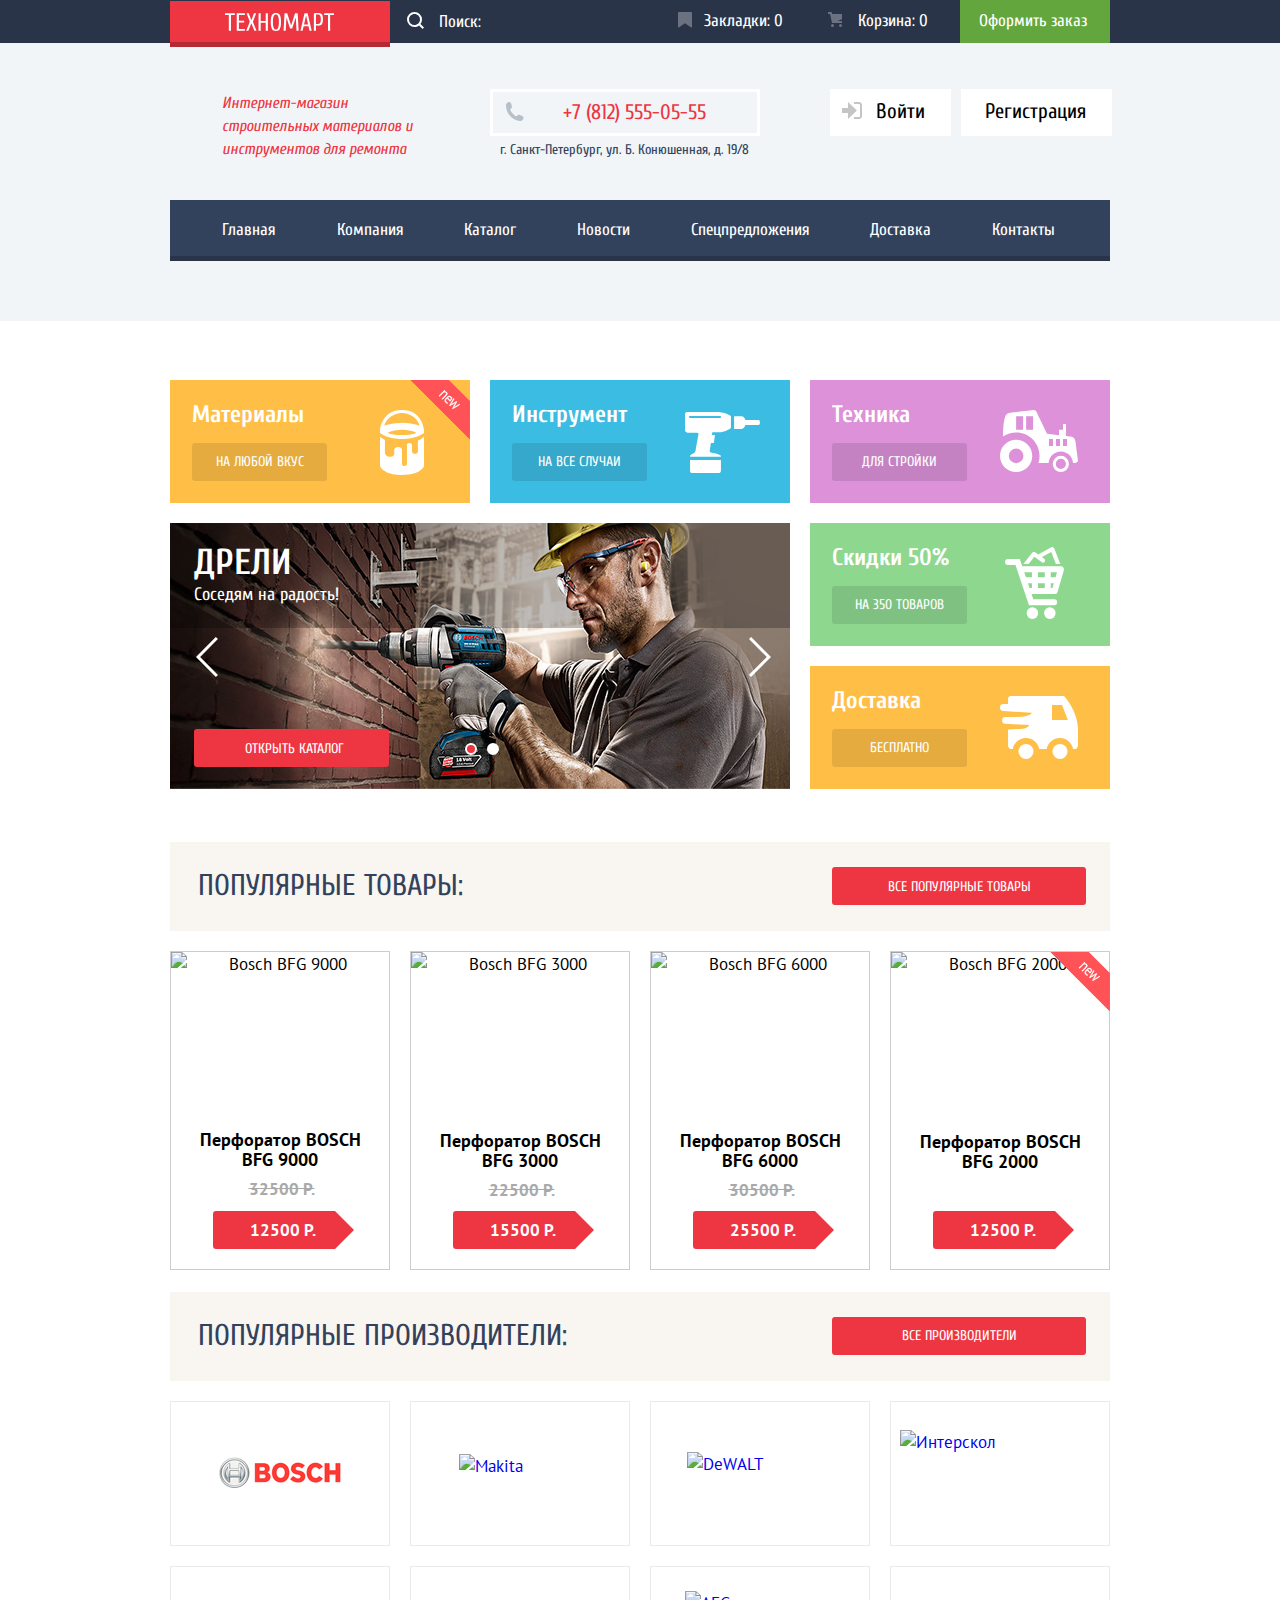
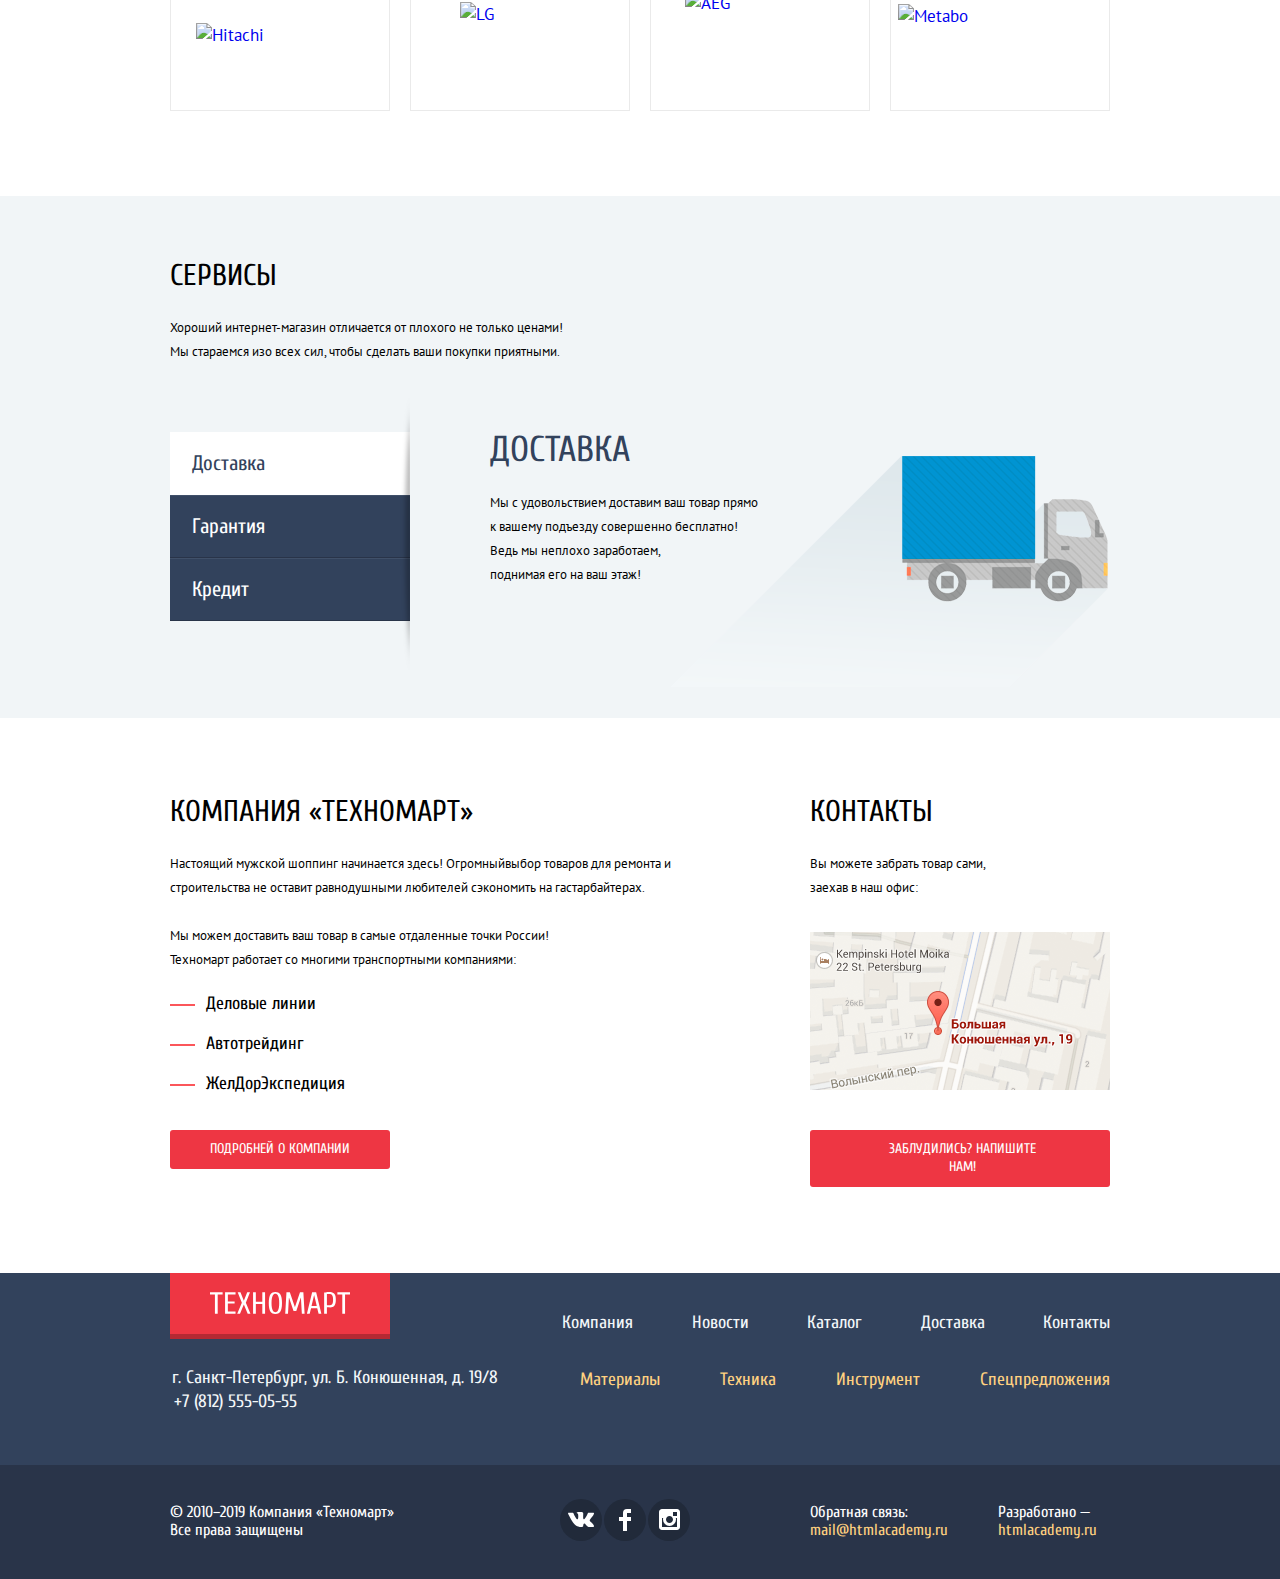
==== commit 1eeba028: "Новые изменения" ====
--- a/index.html
+++ b/index.html
@@ -86,12 +86,12 @@
                 <div class="slider-item slide" id="slide1">
                   <h3>Дрели</h3>
                   <p>Соседям на радость!</p>
-                  <a href="#" class="button red-button">Открыть каталог</a>
+                  <a href="catalog.html" class="button red-button">Открыть каталог</a>
                 </div>
                 <div class="slider-item slide" id="slide2">
                   <h3>Перфораторы</h3>
                   <p>Настоящие мужские игрушки</p>
-                  <a href="#" class="button red-button">Открыть каталог</a>
+                  <a href="catalog.html" class="button red-button">Открыть каталог</a>
                 </div>
               </div>
             </div>
@@ -194,22 +194,22 @@
               <label for="button-3">Кредит</label>
             </div>
             <div class="service-information">
-              <div class="service-delivery">
+              <div class="service-delivery service-block" id="service-delivery">
                 <h3>Доставка</h3>
                 <p class="service-text">Мы с удовольствием доставим ваш товар прямо<br>
                 к вашему подъезду совершенно бесплатно!
                 Ведь мы неплохо заработаем,<br>
                 поднимая его на ваш этаж!</p>
               </div>
-              <div class="service-warranty visually-hidden">
+              <div class="service-warranty service-block" id="service-warranty">
                 <h3>Гарантия</h3>
                 <p class="service-text">Если купленный у нас товар поломается или заискрит,<br>
-                а также в случае пожара, спровоцированного его возгоранием,<br>
+                а также в случае пожара, спровоцированного его возгоранием,
                 вы всегда можете быть уверены в нашей гарантии.
                 Мы обменяем сгоревший товар на новый.<br>
                 Дом уж восстановите как-нибудь сами.</p>
               </div>
-              <div class="visually-hidden service-credit">
+              <div class="service-credit service-block" id="service-credit">
                 <h3>Кредит</h3>
                 <p class="service-text">Залезть в долговую яму стало проще!<br>
                 Кредитные консультанты придут вам на помощь.</p>
@@ -244,7 +244,9 @@
               Вы можете забрать товар сами,
               заехав в наш офис:
             </p>
-            <img src="img/map.png" alt="карта как добраться" width="300" height="158">
+            <a href="#">
+              <img src="img/map.png" alt="карта как добраться" width="300" height="158">
+            </a>
             <a href="#" class="button red-button">Заблудились? Напишите нам!</a>
           </div>
         </div>
--- a/css/style.css
+++ b/css/style.css
@@ -15,6 +15,7 @@
 
 img {
   max-width: 100%;
+  height: auto;
 }
 
 .button {
@@ -68,7 +69,6 @@
 
 .header {
   background-color: #f1f5f7;
-  min-height: 260px; /* временно */
 }
 
 .header-up {
@@ -133,6 +133,22 @@
   cursor: pointer;
 }
 
+.search input::-webkit-input-placeholder {
+  color: #ffffff;
+}
+
+.search input::-moz-placeholder {
+  color: #ffffff;
+}
+
+.search input:-ms-input-placeholder {
+  color: #ffffff;
+}
+
+.search input::-ms-input-placeholder {
+  color: #ffffff;
+}
+
 .search input::placeholder {
   color: #ffffff;
 }
@@ -484,7 +500,6 @@
 .site-navigation {
   background-color: #32425c;
   border-bottom: 5px solid #293449;
-  min-height: 55px; /* временно */
   width: 940px;
 }
 
@@ -494,6 +509,7 @@
   list-style: none;
   display: flex;
   justify-content: space-between;
+  flex-wrap: wrap;
 }
 
 .site-navigation  li {
@@ -527,7 +543,6 @@
 
 .site-navigation a:active {
   opacity: 0.5;
-
   background-color: #1d2739;
 }
 
@@ -771,7 +786,6 @@
   font-size: 30px;
   line-height: 30px;
   color: #32425c;
-
   text-transform: uppercase;
 }
 
@@ -878,7 +892,6 @@
   margin-top: 10px;
   margin-bottom: 12px;
   margin-left: 3px;
-
   text-transform: uppercase;
 }
 
@@ -945,7 +958,7 @@
   z-index: 100;
 }
 
-.catalog-item  {
+.catalog-item {
   display: flex;
   flex-direction: column;
   justify-content: space-between;
@@ -1053,7 +1066,6 @@
   color: #000000;
   padding-top: 65px;
   padding-bottom: 25px;
-
   text-transform: uppercase;
 }
 
@@ -1116,15 +1128,15 @@
 }
 
 .service-list::before {
-    content: "";
-    position: absolute;
-    left: 230px;
-    top: -34px;
-    width: 10px;
-    height: 272px;
-    background-image: url(../img/shadow.png);
-    background-position: 0 0;
-    background-repeat: no-repeat;
+  content: "";
+  position: absolute;
+  left: 230px;
+  top: -34px;
+  width: 10px;
+  height: 272px;
+  background-image: url(../img/shadow.png);
+  background-position: 0 0;
+  background-repeat: no-repeat;
 }
 
 .service-information .service-delivery {
@@ -1133,12 +1145,12 @@
   padding-right: 500px;
   padding-bottom: 100px;
   background-image: url(../img/delivery.png);
-  background-position: 150px 22px;
+  background-position: 150px 24px;
   background-repeat: no-repeat;
 }
 
 .service-information .service-warranty {
-  width: 380px;
+  width: 375px;
   position: absolute;
   padding-right: 500px;
   padding-bottom: 100px;
@@ -1164,69 +1176,27 @@
   padding-right: 44px;
 }
 
-.service-list label:active,
-.service-list:checked {
+#button-1:checked ~ .service-list label[for="button-1"],
+#button-2:checked ~ .service-list label[for="button-2"],
+#button-3:checked ~ .service-list label[for="button-3"] {
   color: #32425c;
   background: #ffffff;
   border-top: 1px solid #ffffff;
   border-bottom: 1px solid #ffffff;
-} /* не реагирует на checked */
-
-
-/*
-.service-delivery::before {
-  content: "";
-  position: absolute;
-  left: 150px;
-  top: 24px;
-  width: 468px;
-  height: 261px;
-  background-image: url(../img/delivery.png);
-  background-position: 0 0;
-  background-repeat: no-repeat;
-}
-*/
-
-/*
-
-.service-information .service-warranty {
-  width: 380px;
-  position: relative;
-}
-
-.service-warranty::before {
-  content: "";
-  position: absolute;
-  left: 150px;
-  top: 24px;
-  width: 389px;
-  height: 283px;
-  background-image: url(../img/warranty.png);
-  background-position: 0 0;
-  background-repeat: no-repeat;
-}
-
-.service-information .service-credit {
-  width: 280px;
-  position: relative;
-}
-.service-credit::before {
-  content: "";
-  position: absolute;
-  left: 150px;
-  top: 24px;
-  width: 465px;
-  height: 285px;
-  background-image: url(../img/credit.png);
-  background-position: 0 0;
-  background-repeat: no-repeat;
-}
-
-*/
+}
+
+.service-block {
+  display: none;
+}
+
+#button-1:checked ~ .service-information #service-delivery,
+#button-2:checked ~ .service-information #service-warranty,
+#button-3:checked ~ .service-information #service-credit {
+  display: block;
+}
 
 .about-company {
-  min-height: 370px; /* временно */
-  margin-bottom: 87px;
+  margin-bottom: 86px;
 }
 
 .about-company .container {
@@ -1236,11 +1206,6 @@
   margin-top: 79px;
 }
 
-.about-company .info,
-.about-company .contacts {
-  min-height: 370px; /* временно */
-}
-
 .about-company .info {
   width: 520px;
 }
@@ -1257,7 +1222,6 @@
   color: #000000;
   margin: 0;
   margin-bottom: 25px;
-
   text-transform: uppercase;
 }
 
@@ -1265,7 +1229,7 @@
   margin: 0;
   padding: 0;
   list-style: none;
-  margin-bottom: 41px;
+  margin-bottom: 36px;
 }
 
 .transport_companies li {
@@ -1295,6 +1259,7 @@
 }
 
 .info .button {
+  display: inline-block;
   padding-bottom: 11px;
   padding-left: 40px;
   padding-right: 40px;
@@ -1325,10 +1290,11 @@
 }
 
 .contacts img {
-  margin-bottom: 39px;
+  margin-bottom: 34px;
 }
 
 .contacts .button {
+  display: inline-block;
   padding-left: 64px;
   padding-right: 59px;
   padding-bottom: 11px;
@@ -1351,7 +1317,6 @@
   font-size: 13px;
   line-height: 18px;
   color: #000000;
-
   text-transform: uppercase;
 }
 
@@ -1410,47 +1375,52 @@
 }
 
 .bread-crumbs li:first-child {
-    margin-left: 14px;
+  margin-left: 14px;
 }
 
 .bread-crumbs li:nth-child(2) {
-    margin-left: 41px;
-}
+  margin-left: 41px;
+}
+
 .bread-crumbs li:nth-child(3) {
-    margin-left: 39px;
-}
+  margin-left: 39px;
+}
+
 .bread-crumbs li:nth-child(4) {
-    margin-left: 43px;
-}
+  margin-left: 43px;
+}
+
 .bread-crumbs li:nth-child(2)::before {
-    content: "";
-    position: absolute;
-    top: 6px;
-    left: -27px;
-    width: 8px;
-    height: 12px;
-    background: url('../img/icon-right-small.svg') no-repeat;
-    background-position: 0 0;
-}
+  content: "";
+  position: absolute;
+  top: 6px;
+  left: -27px;
+  width: 8px;
+  height: 12px;
+  background: url('../img/icon-right-small.svg') no-repeat;
+  background-position: 0 0;
+}
+
 .bread-crumbs li:nth-child(3)::before {
-    content: "";
-    position: absolute;
-    top: 6px;
-    left: -22px;
-    width: 8px;
-    height: 12px;
-    background: url('../img/icon-right-small.svg') no-repeat;
-    background-position: 0 0;
-}
+  content: "";
+  position: absolute;
+  top: 6px;
+  left: -22px;
+  width: 8px;
+  height: 12px;
+  background: url('../img/icon-right-small.svg') no-repeat;
+  background-position: 0 0;
+}
+
 .bread-crumbs li:nth-child(4)::before {
-    content: "";
-    position: absolute;
-    top: 6px;
-    left: -24px;
-    width: 8px;
-    height: 12px;
-    background: url('../img/icon-right-small.svg') no-repeat;
-    background-position: 0 0;
+  content: "";
+  position: absolute;
+  top: 6px;
+  left: -24px;
+  width: 8px;
+  height: 12px;
+  background: url('../img/icon-right-small.svg') no-repeat;
+  background-position: 0 0;
 }
 
 .inner-page h2,
@@ -1567,7 +1537,10 @@
   position: relative;
   display: block;
   cursor: pointer;
-  user-select: none;
+  -webkit-user-select: none;
+     -moz-user-select: none;
+      -ms-user-select: none;
+          user-select: none;
 }
 
 .filter-input-checkbox + label::before {
@@ -1578,7 +1551,7 @@
   width: 23px;
   height: 23px;
   background: url('../img/checkbox-off.svg') no-repeat;
-  background-position: 0 0;;
+  background-position: 0 0;
 }
 
 .filter-input-checkbox:checked + label::after {
@@ -1589,7 +1562,7 @@
   width: 27px;
   height: 23px;
   background: url('../img/checkbox-on.svg') no-repeat;
-  background-position: 0 0;;
+  background-position: 0 0;
 }
 
 .filter-input-radio + label::before {
@@ -1600,7 +1573,7 @@
   width: 25px;
   height: 25px;
   background: url('../img/radio-off.svg') no-repeat;
-  background-position: 0 0;;
+  background-position: 0 0;
 }
 
 .filter-input-radio:checked + label::after {
@@ -1613,7 +1586,6 @@
   background: url('../img/radio-on.svg') no-repeat;
   background-position: 0 0;
 }
-
 
 .filter-item {
   margin: 0;
@@ -1732,7 +1704,6 @@
 
 .sorting {
   background-color: #f7f3ec;
-
   display: flex;
   justify-content: space-between;
   margin-bottom: 20px;
@@ -1783,6 +1754,7 @@
   padding: 0;
   margin: 0;
 }
+
 .sorting-control .icon-up,
 .sorting-control .icon-down {
   padding: 0;
@@ -1812,13 +1784,11 @@
   vertical-align: middle;
   text-align: left;
   text-transform: uppercase;
-
   border-bottom: 1px dashed #ee3643;
 }
 
 .sorting-link:hover {
   color: #000000;
-
   border-bottom: 1px solid #ee3643;
 }
 
@@ -1867,13 +1837,12 @@
 .active-page {
   color: #ffffff;
   background-color: #ee3643;
-
   border: none;
 }
 
 .pagination li:last-child a {
-    padding-left: 30px;
-    padding-right: 30px;
+  padding-left: 30px;
+  padding-right: 30px;
 }
 
 .inner-page .about-rotary-hammers {
@@ -1950,7 +1919,6 @@
   font-size: 18px;
   line-height: 24px;
   color: #f3f7f9;
-
   width: 330px;
   padding-left: 2px;
 }
@@ -2000,7 +1968,6 @@
   font-size: 18px;
   line-height: 24px;
   color: #f3f7f9;
-
   list-style: none;
 }
 
@@ -2037,7 +2004,6 @@
 .footer-right a:active,
 .footer-right a:active {
   opacity: 0.5;
-
   text-decoration: none;
 }
 
@@ -2059,7 +2025,6 @@
   justify-content: space-between;
   align-items: center;
 }
-
 
 .footer-down p {
   padding: 0;
@@ -2101,6 +2066,7 @@
   text-align: center;
   flex-wrap: wrap;
 }
+
 .social-networks li {
   list-style: none;
   margin-bottom: 5px;
@@ -2206,11 +2172,13 @@
 }
 
 .modal-close::before {
-  transform: rotate(45deg);
+  -webkit-transform: rotate(45deg);
+          transform: rotate(45deg);
 }
 
 .modal-close::after {
-  transform: rotate(-45deg);
+  -webkit-transform: rotate(-45deg);
+          transform: rotate(-45deg);
 }
 
 .appointment-form input[type="text"],
@@ -2235,6 +2203,7 @@
   display: flex;
   margin-bottom: 20px;
 }
+
 .name,
 .email {
   margin: 0;
@@ -2337,6 +2306,8 @@
   background-position: 0 0;
 }
 
+/*Общие стили кнопок*/
+
 .buttons {
   background-color: #f1f1f1;
   padding-top: 37px;
@@ -2363,5 +2334,4 @@
   background-color: #ffffff;
   box-sizing: border-box;
   width: 220px;
-
-}
+}
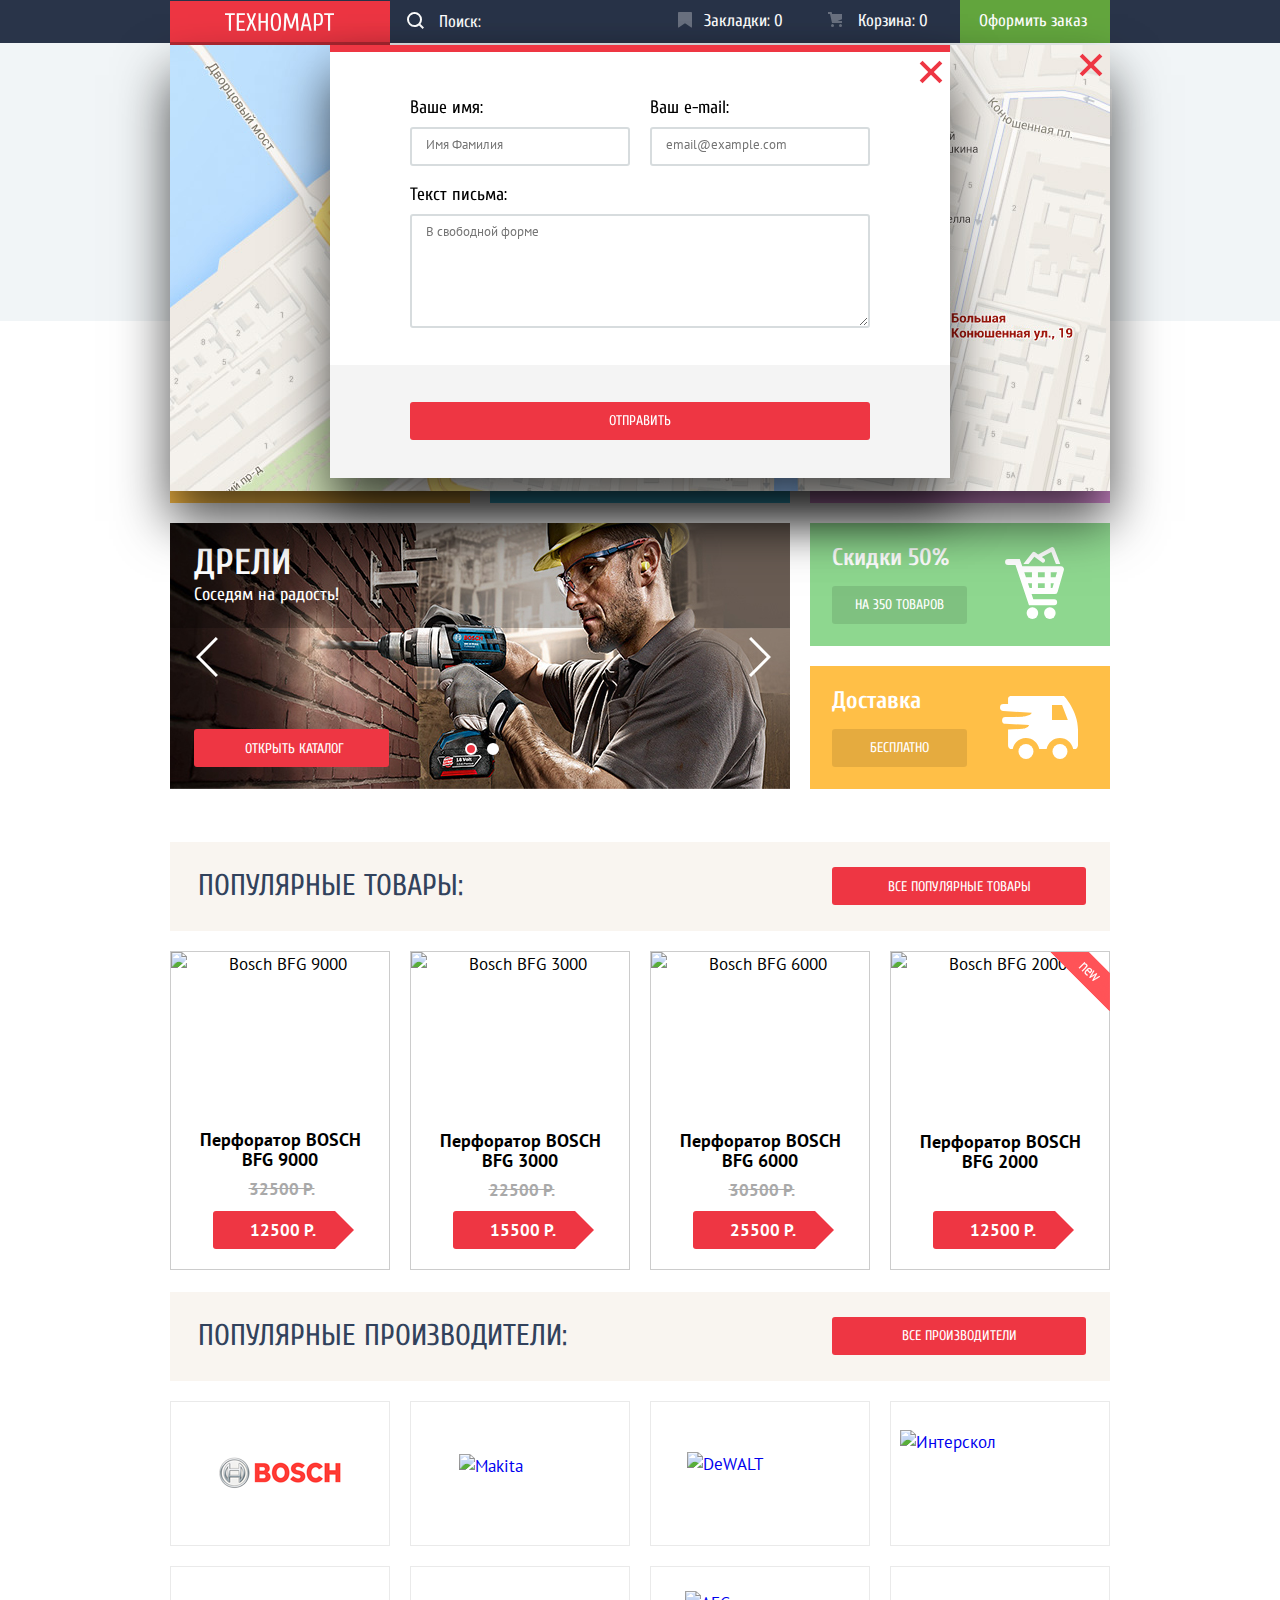
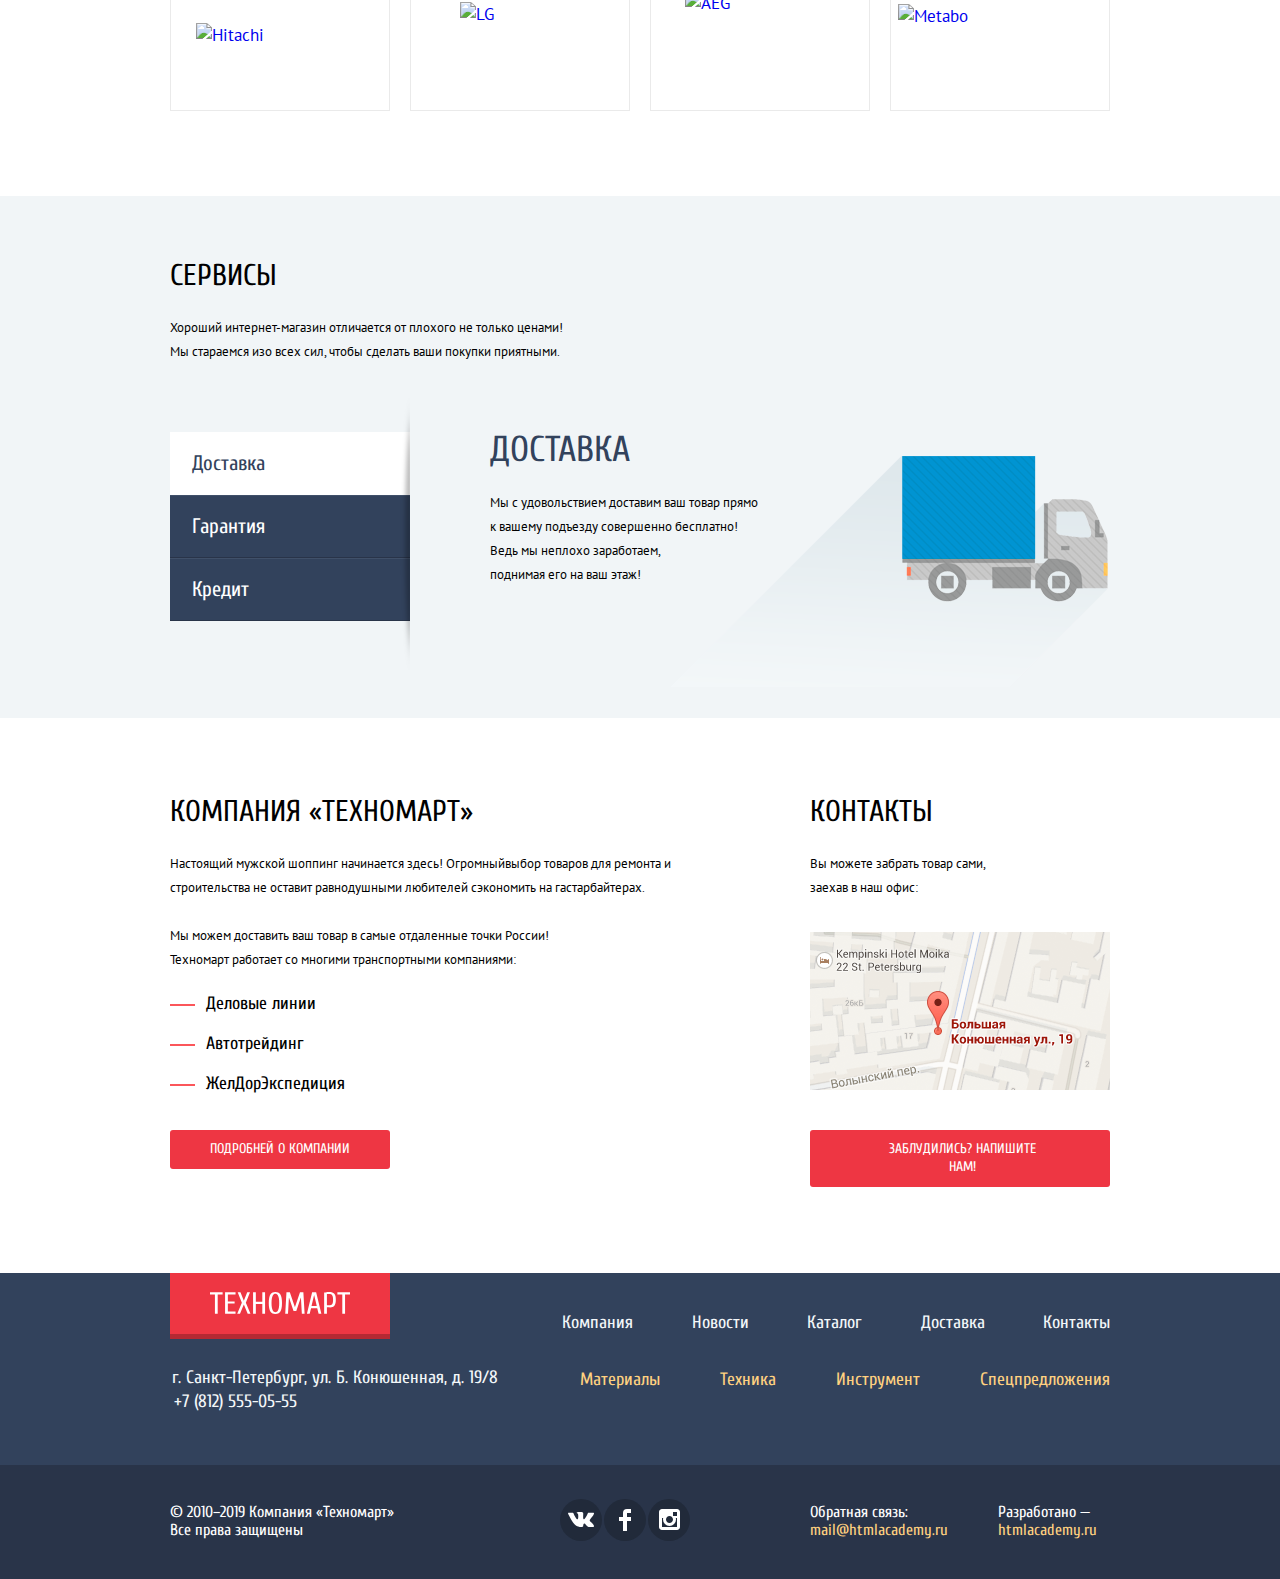
==== commit d4386bca: "Изменения" ====
--- a/index.html
+++ b/index.html
@@ -104,7 +104,7 @@
             <div class="category">
               <h3>Скидки 50%</h3>
               <a href="#" class="button">На 350 товаров</a>
-              <img class="discount"src="img/icon-sale.svg" width="59" height="72" alt="">
+              <img class="discount" src="img/icon-sale.svg" width="59" height="72" alt="">
             </div>
             <div class="category">
               <h3>Доставка</h3>
--- a/css/style.css
+++ b/css/style.css
@@ -73,7 +73,6 @@
 
 .header-up {
   background-color: #293449;
-
   font-family: "Cuprum", "Arial", sans-serif;
   font-weight: 400;
   font-size: 17px;
@@ -2120,15 +2119,16 @@
 
 .modal-message,
 .modal-buy {
-  display: none;
+  display: block;
   box-sizing: border-box;
   border-top: 7px solid #ee3643;
   width: 620px;
   margin-left: -310px;
+  z-index: 300;
 }
 
 .modal-map {
-  display: none;
+  display: flex;
   box-sizing: border-box;
   width: 940px;
   margin-left: -470px;
@@ -2158,6 +2158,10 @@
   background-color: transparent;
   border: 0;
   cursor: pointer;
+}
+
+.modal-close:focus{
+  outline: none;
 }
 
 .modal-close::before,
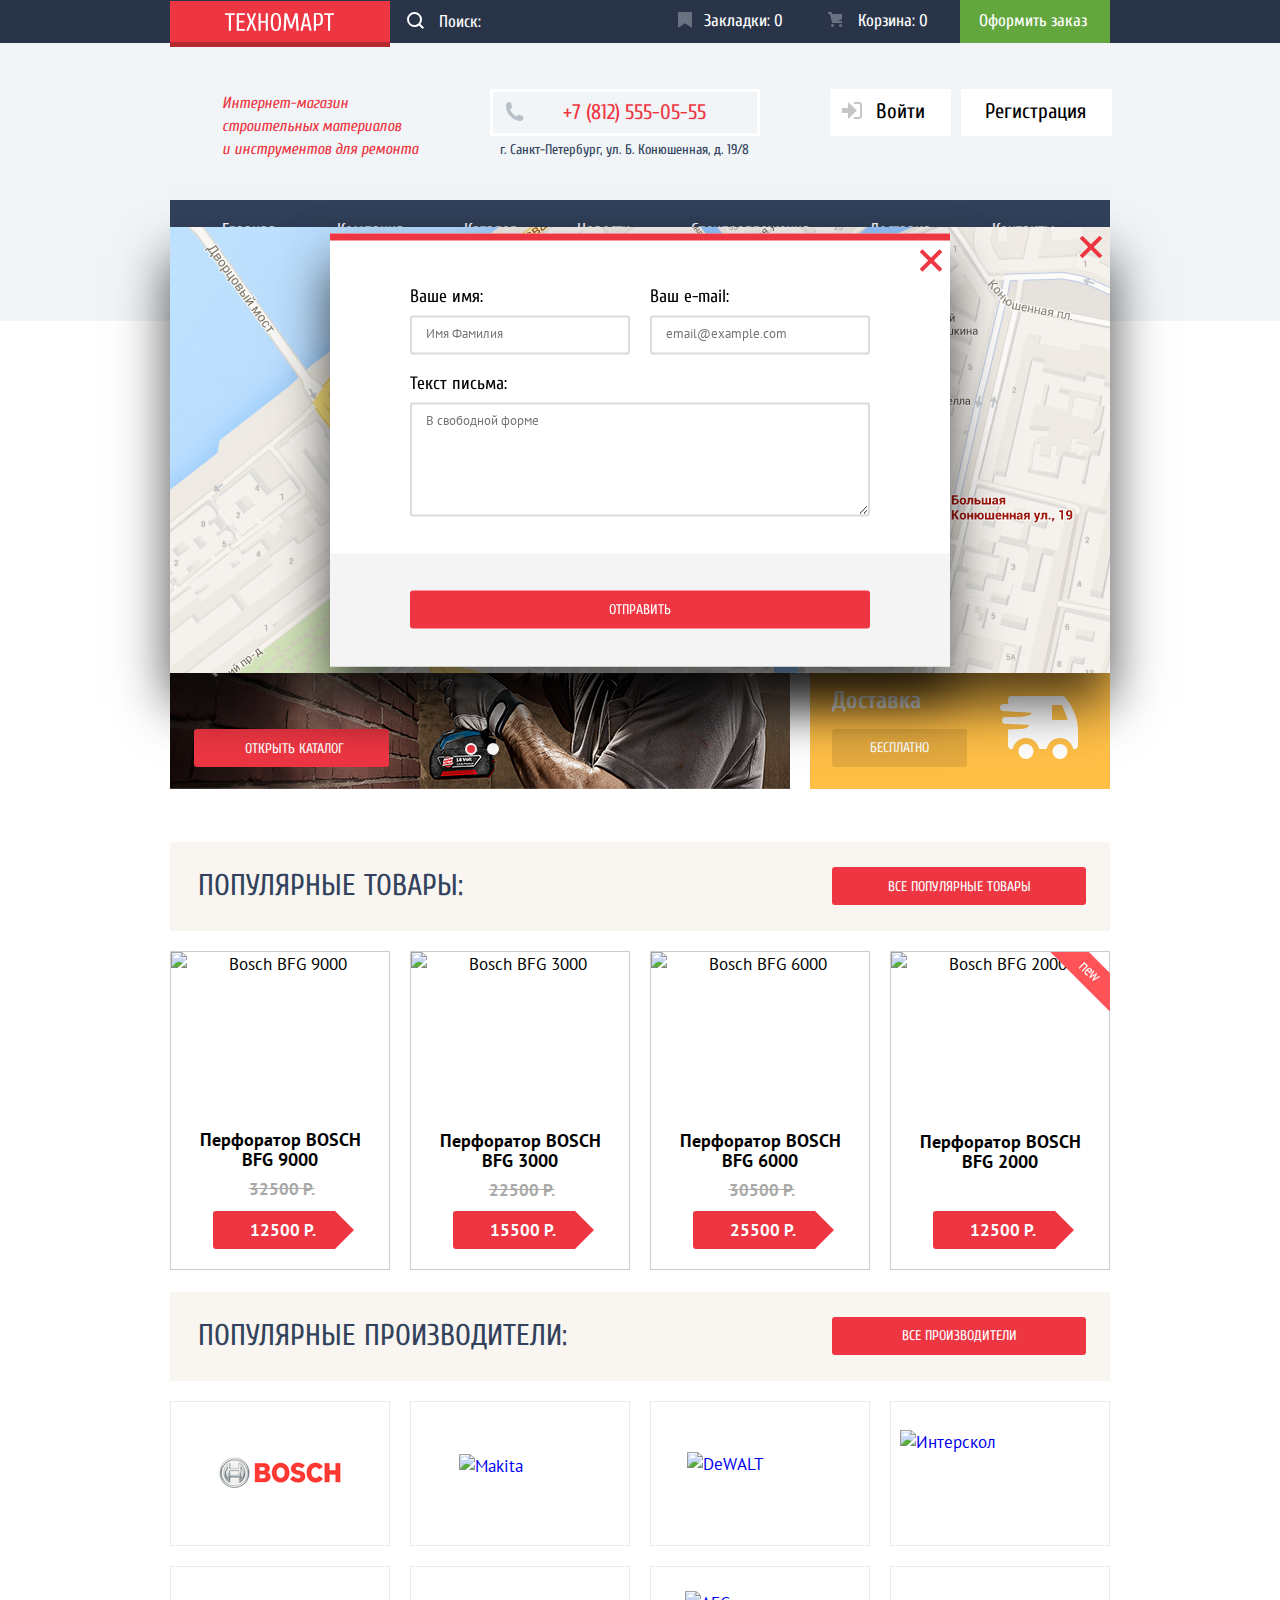
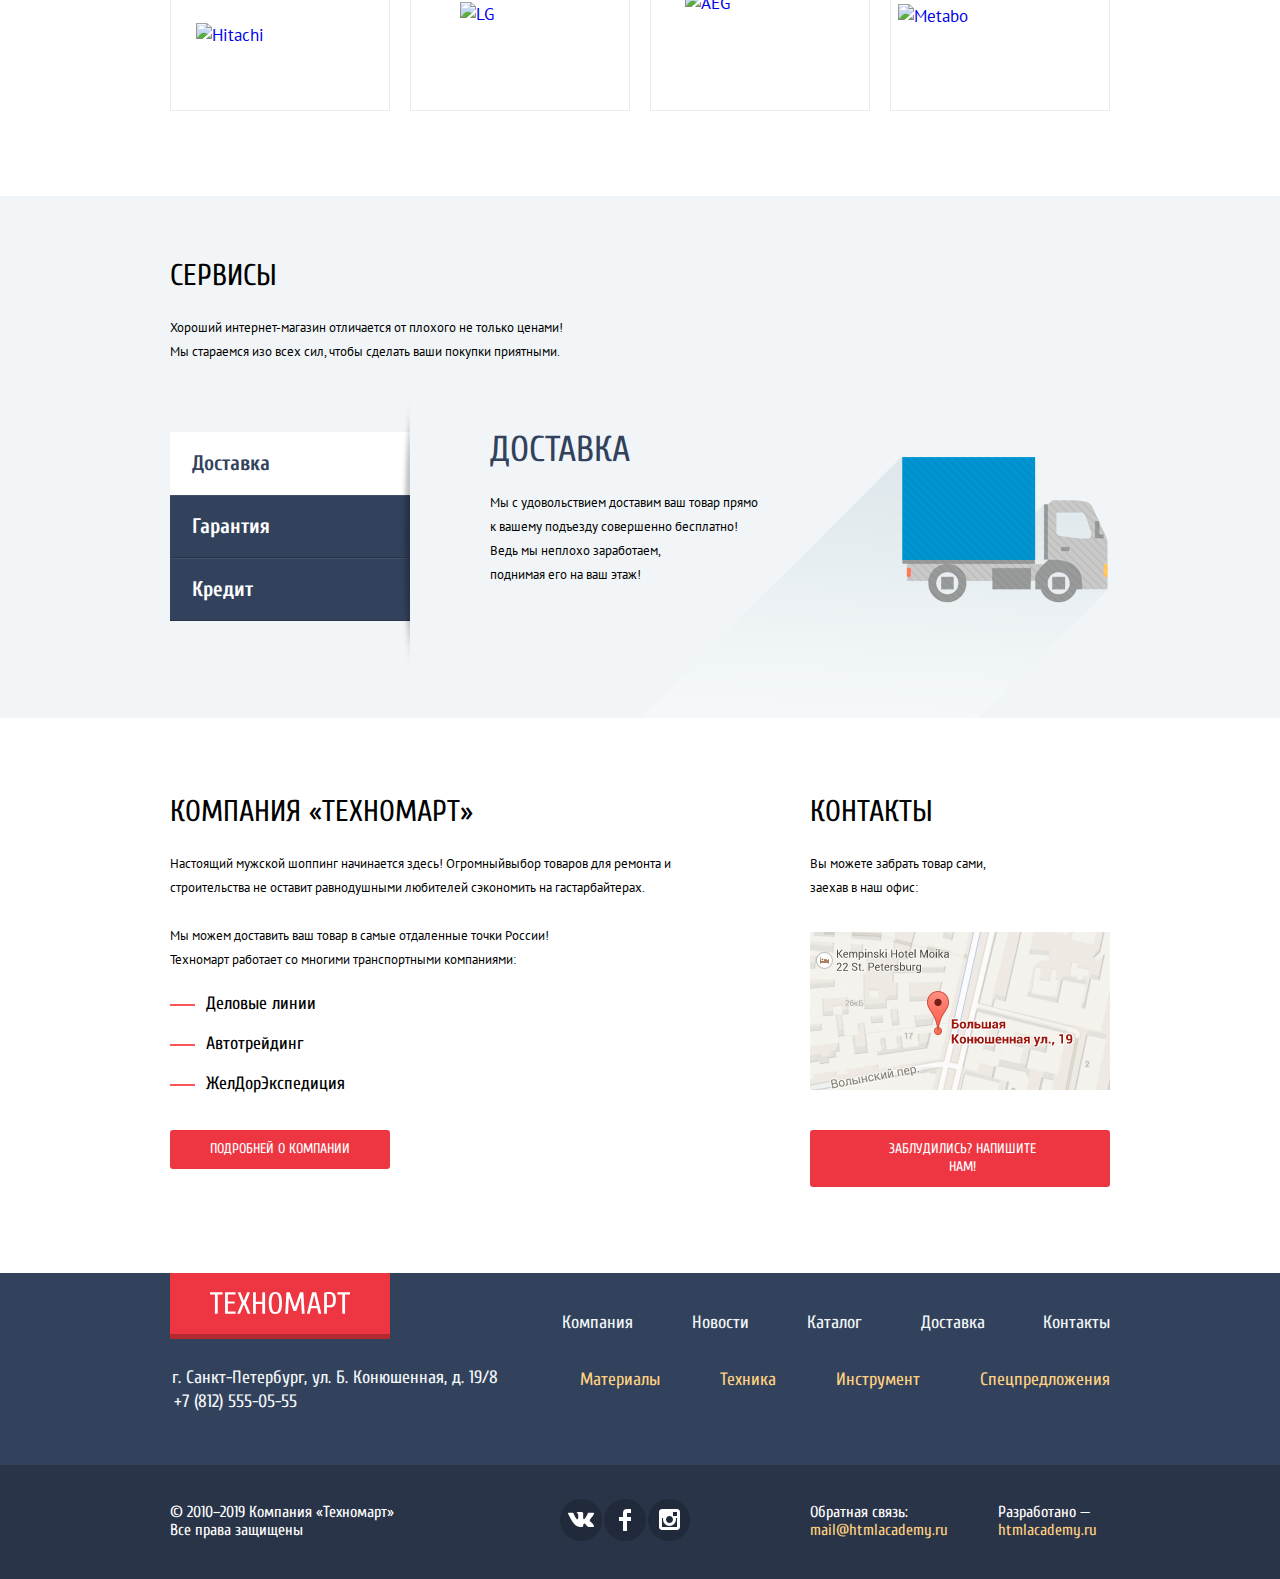
==== commit 48cefeeb: "Новенькое" ====
--- a/index.html
+++ b/index.html
@@ -30,7 +30,7 @@
             <h1>
               Интернет-магазин
               строительных материалов
-              и инструментов для ремонта
+              и&nbsp;инструментов для ремонта
             </h1>
             <div class="data-info">
               <a href="tel:+78125550555">+7 (812) 555-05-55</a>
@@ -59,20 +59,17 @@
       <div class="container">
         <section class="offers">
           <h2 class="visually-hidden">Товары и услуги</h2>
-          <div class="category new">
+          <div class="category new materials">
             <h3>Материалы</h3>
             <a href="#" class="button">На любой вкус</a>
-            <img class="materials" src="img/icon-material.svg" width="44" height="65" alt="">
-          </div>
-          <div class="category">
+          </div>
+          <div class="category instruments">
             <h3>Инструмент</h3>
             <a href="#" class="button">На все случаи</a>
-            <img class="instruments" src="img/icon-tool.svg" width="75" height="61" alt="">
-          </div>
-          <div class="category">
+          </div>
+          <div class="category equipment">
             <h3>Техника</h3>
             <a href="#" class="button">Для стройки</a>
-             <img class="equipment" src="img/icon-equipment.svg" width="78" height="62" alt="">
           </div>
           <input class="visually-hidden" type="radio" id="product-1" name="toggle" checked>
           <input class="visually-hidden" type="radio" id="product-2" name="toggle">
@@ -101,15 +98,13 @@
             <label class="switcher switcher-2" id="switcher2" for="product-1"></label>
           </div>
           <div class="container-category">
-            <div class="category">
+            <div class="category discount">
               <h3>Скидки 50%</h3>
               <a href="#" class="button">На 350 товаров</a>
-              <img class="discount" src="img/icon-sale.svg" width="59" height="72" alt="">
-            </div>
-            <div class="category">
+            </div>
+            <div class="category delivery">
               <h3>Доставка</h3>
               <a href="#" class="button">Бесплатно</a>
-              <img class="delivery" src="img/icon-delivery.svg" width="78" height="63" alt="">
             </div>
           </div>
         </section>
@@ -121,8 +116,8 @@
           <div class="products-items">
             <article class="catalog-item">
               <div class="actions">
-                <button class="button button-buy" type="button">Купить</button>
-                <button class="button button-bookmark" type="button">В закладки</button>
+                <a class="button button-buy">Купить</a>
+                <a class="button button-bookmark">В закладки</a>
               </div>
               <img src="img/perforator_9000.jpg" alt="Bosch BFG 9000" width="218" height="168">
               <h3>Перфоратор BOSCH BFG 9000</h3>
@@ -131,8 +126,8 @@
             </article>
             <article class=" catalog-item">
               <div class="actions">
-                <button class="button button-buy" type="button">Купить</button>
-                <button class="button button-bookmark" type="button">В закладки</button>
+                <a class="button button-buy">Купить</a>
+                <a class="button button-bookmark">В закладки</a>
               </div>
               <img src="img/perforator_3000.jpg" alt="Bosch BFG 3000" width="218" height="170">
               <h3>Перфоратор BOSCH BFG 3000</h3>
@@ -141,8 +136,8 @@
             </article>
             <article class="catalog-item">
               <div class="actions">
-                <button class="button button-buy" type="button">Купить</button>
-                <button class="button button-bookmark" type="button">В закладки</button>
+                <a class="button button-buy">Купить</a>
+                <a class="button button-bookmark">В закладки</a>
               </div>
               <img src="img/perforator_6000.jpg" alt="Bosch BFG 6000" width="218" height="170">
               <h3>Перфоратор BOSCH BFG 6000</h3>
@@ -151,8 +146,8 @@
             </article>
             <article class="new catalog-item">
               <div class="actions">
-                <button class="button button-buy" type="button">Купить</button>
-                <button class="button button-bookmark" type="button">В закладки</button>
+                <a class="button button-buy">Купить</a>
+                <a class="button button-bookmark">В закладки</a>
               </div>
               <img src="img/perforator_2000.jpg" alt="Bosch BFG 2000" width="218" height="170">
               <h3 class="not_old_price">Перфоратор BOSCH BFG 2000</h3>
--- a/css/style.css
+++ b/css/style.css
@@ -7,6 +7,7 @@
   font-weight: 400;
   color: #000000;
   background-color: #ffffff;
+  min-width: 960px;
 }
 
 a {
@@ -64,7 +65,9 @@
 .container {
   width: 940px;
   margin: 0 auto;
-}
+  padding: 0 10px;
+}
+
 /* Header */
 
 .header {
@@ -573,34 +576,64 @@
   position: relative;
 }
 
-.category img {
-  position: absolute;
-  top:30px;
-  left: 210px;
-}
-
-.category .instruments {
+.offers .materials::before {
+  content: "";
+  position: absolute;
+  top:32px;
+  left: 212px;
+  width: 44px;
+  height: 65px;
+  background-image: url(../img/icon-material.svg);
+  background-position: 0 0;
+  background-repeat: no-repeat;
+}
+
+.offers .instruments::before {
+  content: "";
   position: absolute;
   top:32px;
   left: 195px;
-}
-
- .category .equipment {
+  width: 75px;
+  height: 61px;
+  background-image: url(../img/icon-tool.svg);
+  background-position: 0 0;
+  background-repeat: no-repeat;
+}
+
+ .offers .equipment::before {
+   content: "";
    position: absolute;
    top:30px;
    left: 190px;
+   width: 78px;
+   height: 62px;
+   background-image: url(../img/icon-equipment.svg);
+   background-position: 0 0;
+   background-repeat: no-repeat;
  }
 
- .category .discount {
+ .offers .discount::before {
+   content: "";
    position: absolute;
    top:24px;
    left: 195px;
+   width: 59px;
+   height: 72px;
+   background-image: url(../img/icon-sale.svg);
+   background-position: 0 0;
+   background-repeat: no-repeat;
  }
 
- .category .delivery {
+ .offers .delivery::before {
+   content: "";
    position: absolute;
    top:30px;
    left: 190px;
+   width: 78px;
+   height: 63px;
+   background-image: url(../img/icon-delivery.svg);
+   background-position: 0 0;
+   background-repeat: no-repeat;
  }
 
 .category h3 {
@@ -700,6 +733,7 @@
   padding-right: 45px;
   padding-top: 11px;
   padding-bottom: 9px;
+  vertical-align: middle;
 }
 
 .slider-controls label {
@@ -847,13 +881,7 @@
   flex-wrap: wrap;
 }
 
-.popular-manufacturers .manufacturer {
-  display: flex;
-  justify-content: center;
-  align-items: center;
-}
-
-.popular-manufacturers .manufacturer a {
+.manufacturer a {
   display: flex;
   justify-content: center;
   align-items: center;
@@ -863,19 +891,19 @@
   border: 1px solid #eaeaea;
 }
 
-.popular-manufacturers .manufacturer a:hover {
+.manufacturer a:hover {
   box-shadow: 0 10px 25px rgba(41,52,73,.5);
 }
 
-.popular-manufacturers .manufacturer a:active {
+.manufacturer a:active {
   box-shadow: 0 5px 10px rgba(41,52,73,.5);
   opacity: 0.3;
 }
 
-
 .products-items {
   display: flex;
   justify-content: space-between;
+  flex-wrap: wrap;
   margin-top: 20px;
 }
 
@@ -988,8 +1016,8 @@
   z-index: 10;
 }
 
-.catalog-item .actions .button-buy,
-.catalog-item .actions .button-bookmark {
+.actions .button-buy,
+.actions .button-bookmark {
   display: block;
   width: 129px;
   margin: 0 auto;
@@ -1020,19 +1048,16 @@
 .button-bookmark {
   background-color: #ffffff;
   border: 3px solid #63a63e;
-
   color: #32425c;
 }
 
 .button-bookmark:hover {
   border: 3px solid #32425c;
-
   color: #32425c;
 }
 
 .button-bookmark:active {
   border: 3px solid #32425c 0.3;
-
   color: #32425c;
   opacity: 0.3;
 }
@@ -1071,6 +1096,7 @@
 .service .container {
   display: flex;
   flex-direction: column;
+  position: relative;
 }
 
 .service p {
@@ -1111,7 +1137,7 @@
 
 .service-list label {
   font-family: "Cuprum", "Arial", sans-serif;
-  font-weight: 400;
+  font-weight: bold;
   font-size: 21px;
   line-height: 30px;
   color: #ffffff;
@@ -1138,37 +1164,44 @@
   background-repeat: no-repeat;
 }
 
-.service-information .service-delivery {
+.service-delivery {
   width: 275px;
-  position: absolute;
-  padding-right: 500px;
-  padding-bottom: 100px;
+}
+
+.service-delivery::after {
   background-image: url(../img/delivery.png);
-  background-position: 150px 24px;
-  background-repeat: no-repeat;
-}
-
-.service-information .service-warranty {
+  width: 468px;
+  height: 261px;
+  top: 25px;
+  right: 2px;
+}
+
+.service-warranty {
   width: 375px;
-  position: absolute;
-  padding-right: 500px;
-  padding-bottom: 100px;
+}
+
+.service-warranty::after {
   background-image: url(../img/warranty.png);
-  background-position: 238px 2px;
-  background-repeat: no-repeat;
-}
-
-.service-information .service-credit {
+  width: 389px;
+  height: 283px;
+  top: 0px;
+  right: -8px;
+}
+
+.service-credit {
   width: 280px;
-  position: absolute;
-  padding-right: 500px;
-  padding-bottom: 100px;
+}
+
+.service-credit::after {
   background-image: url(../img/credit.png);
-  background-position: 164px 2px;
-  background-repeat: no-repeat;
+  width: 468px;
+  height: 261px;
+  top: 12px;
+  right: -10px;
 }
 
 .service-credit .button {
+  vertical-align: middle;
   display: inline-block;
   margin-top: 28px;
   padding-left: 44px;
@@ -1188,6 +1221,13 @@
   display: none;
 }
 
+.service-block::after {
+  content: "";
+  position: absolute;
+  background-repeat: no-repeat;
+  background-position: center;
+}
+
 #button-1:checked ~ .service-information #service-delivery,
 #button-2:checked ~ .service-information #service-warranty,
 #button-3:checked ~ .service-information #service-credit {
@@ -1259,6 +1299,7 @@
 
 .info .button {
   display: inline-block;
+  vertical-align: middle;
   padding-bottom: 11px;
   padding-left: 40px;
   padding-right: 40px;
@@ -1274,11 +1315,11 @@
   color: #000000;
 }
 
-.about-company .info p:nth-child(2) {
+.info p:nth-child(2) {
   margin-bottom: 24px;
 }
 
-.about-company .info p:nth-child(3) {
+.info p:nth-child(3) {
   margin-bottom: 22px;
   width: 390px;
 }
@@ -1294,6 +1335,7 @@
 
 .contacts .button {
   display: inline-block;
+  vertical-align: middle;
   padding-left: 64px;
   padding-right: 59px;
   padding-bottom: 11px;
@@ -1512,7 +1554,6 @@
   text-align: left;
   text-transform: uppercase;
 }
-
 
 .filter li {
   list-style: none;
@@ -2111,8 +2152,9 @@
   color: #000000;
   background-color: #ffffff;
   position: fixed;
-  top: 5%;
+  top: 50%;
   left: 50%;
+  transform: translate(-50%, -50%);
   z-index: 200;
   box-shadow: 0 30px 50px rgba(0,0,0,.7);
 }
@@ -2123,15 +2165,15 @@
   box-sizing: border-box;
   border-top: 7px solid #ee3643;
   width: 620px;
-  margin-left: -310px;
   z-index: 300;
 }
 
 .modal-map {
-  display: flex;
-  box-sizing: border-box;
   width: 940px;
-  margin-left: -470px;
+}
+
+.modal-map img {
+  display: block;
 }
 
 .form-answer {
@@ -2205,7 +2247,14 @@
 
 .name-email {
   display: flex;
+  flex-direction: row;
+  justify-content: space-between;
+  flex-wrap: wrap;
   margin-bottom: 20px;
+}
+
+.name-email div:nth-child(2n) {
+  margin-right: 0;
 }
 
 .name,
